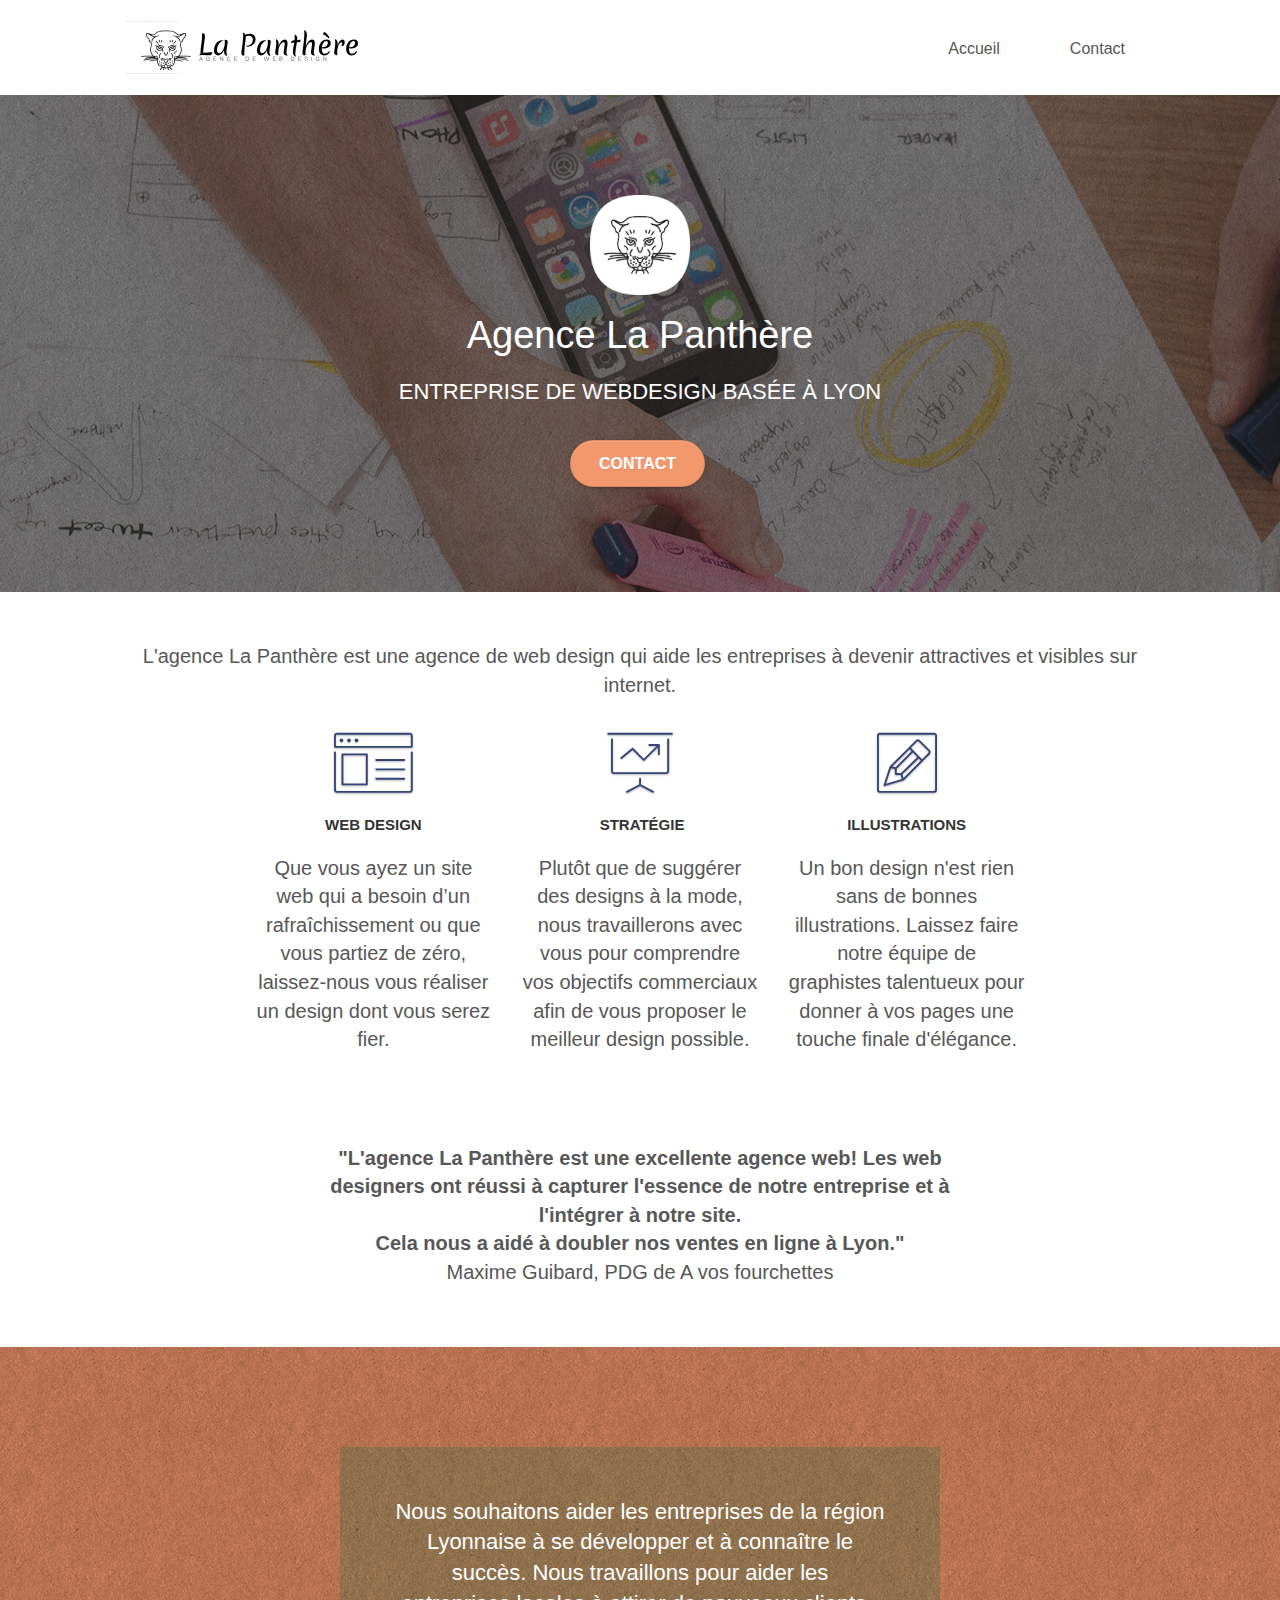
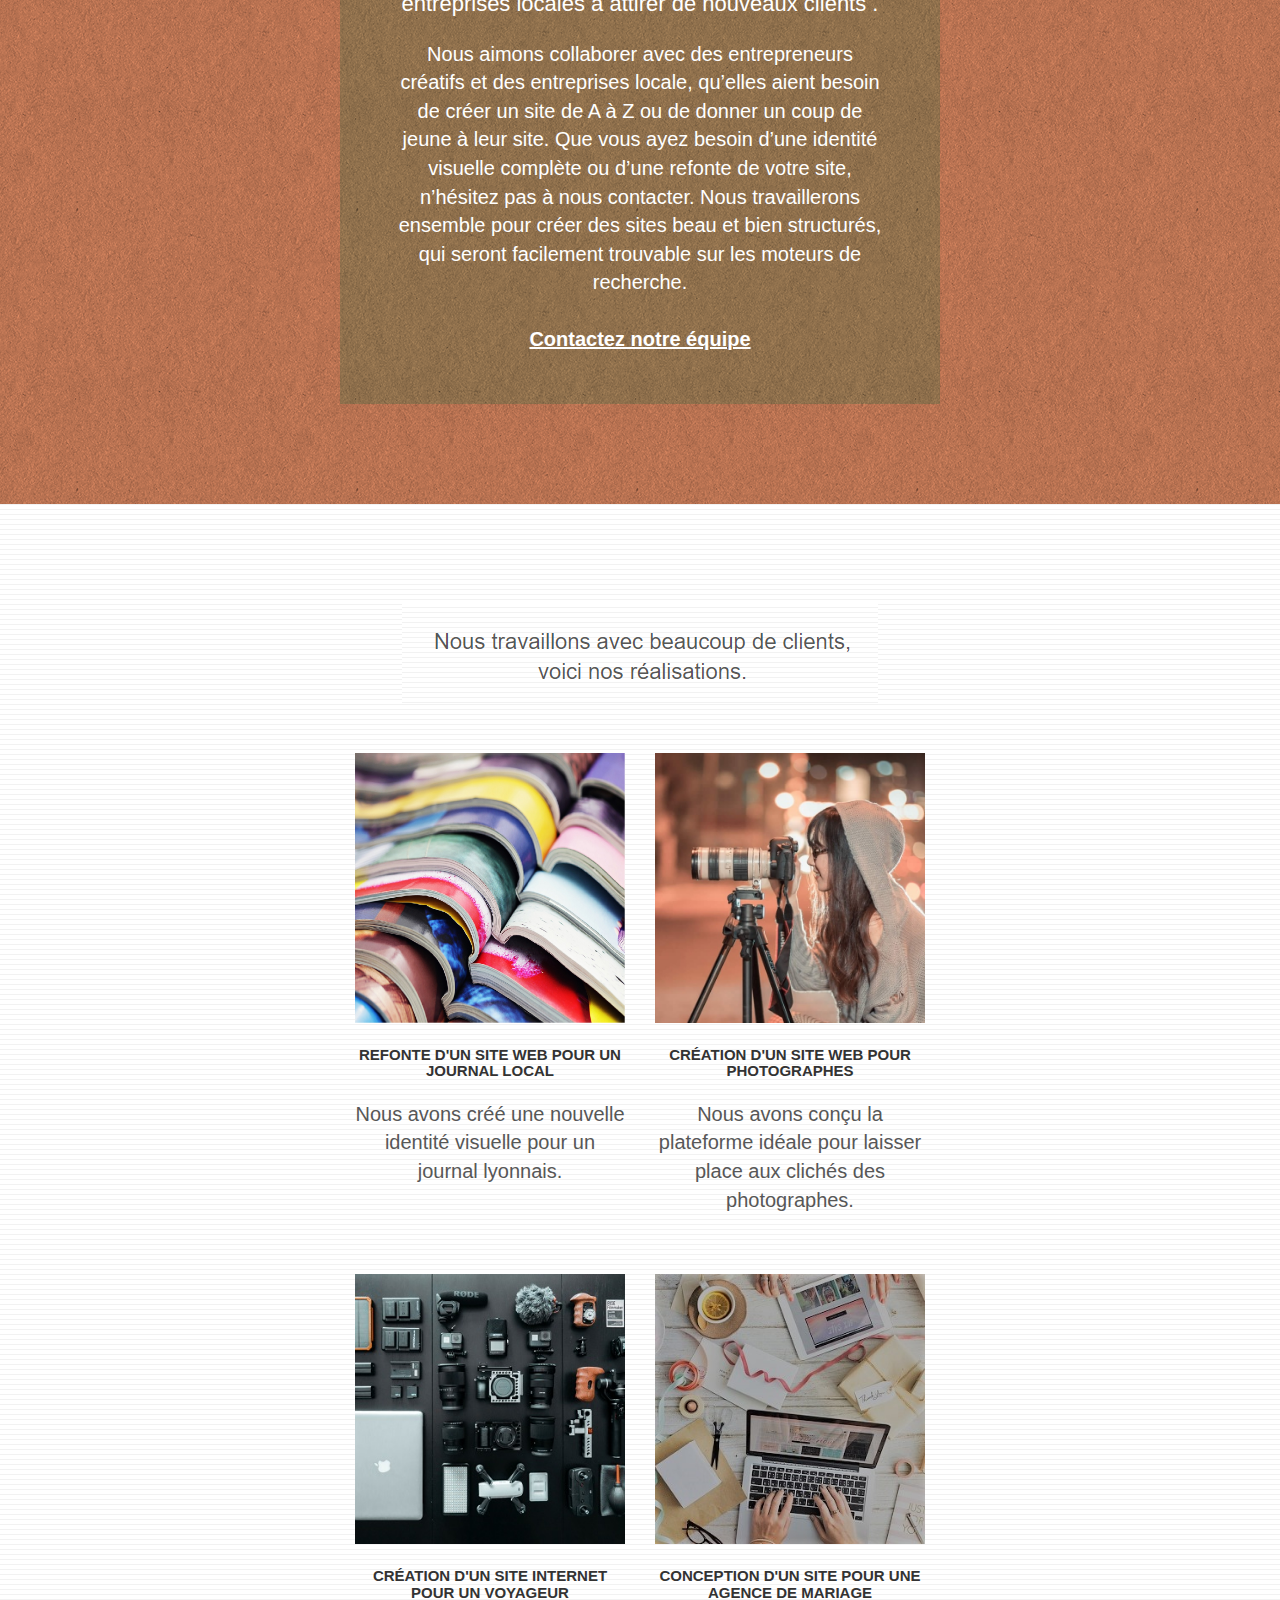
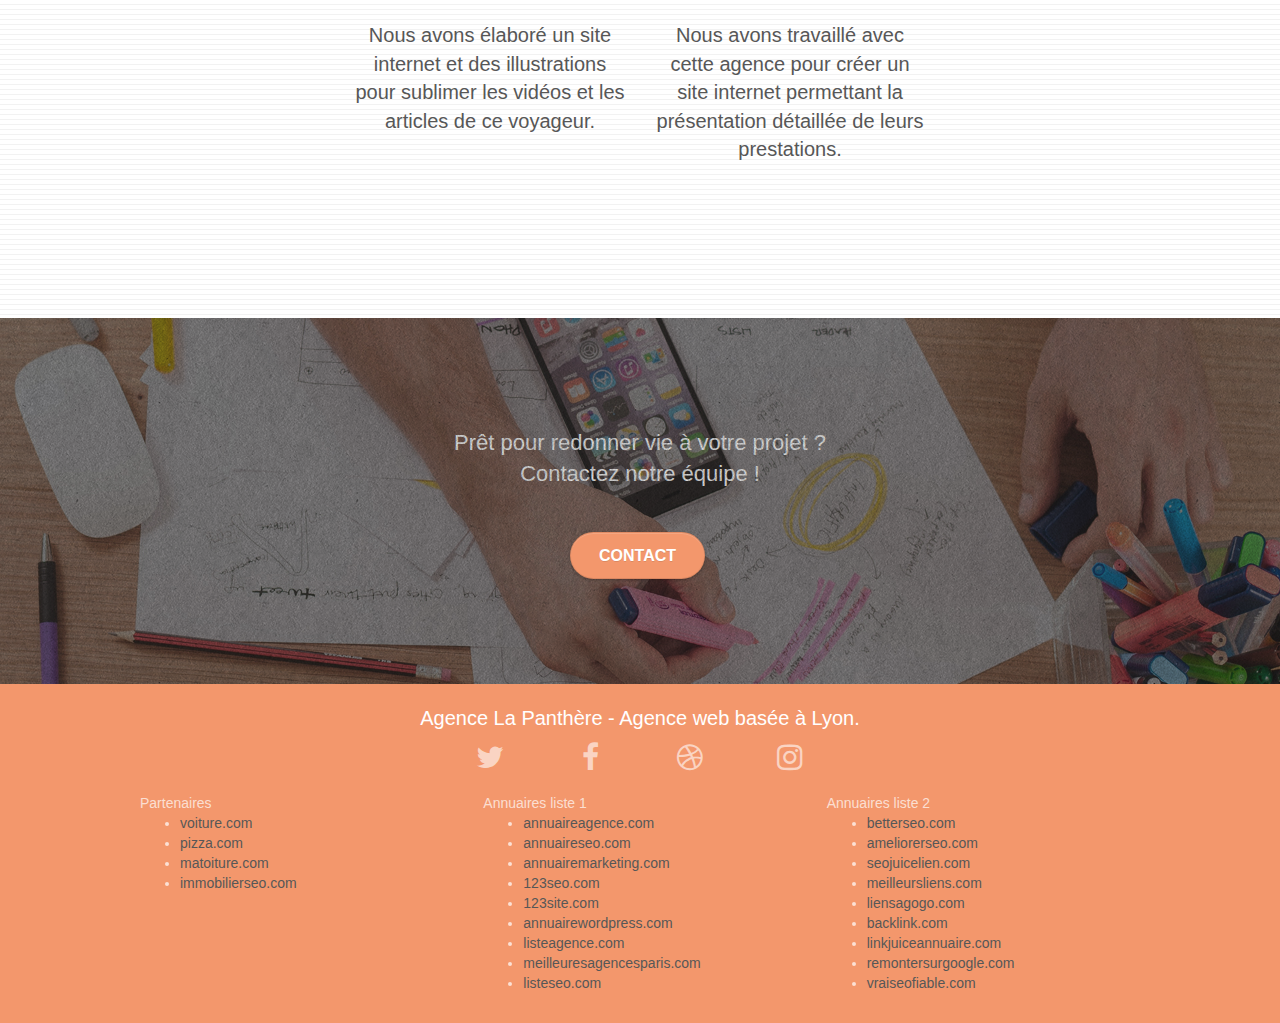
==== Desktop/DEVWEB/P4/LaPanthère/index.html @ 09b92e87 "Reglages contrastes et autres correctitons" ====
<!doctype html>
<html lang="fr">
<head>
    <meta charset="utf-8">
    <meta name="keywords" content="Entreprise webdesign Lyon">
    <meta name="description" content="Entreprise webdesign Lyon">
    <meta name="viewport" content="width=device-width, initial-scale=1.0, viewport-fit=cover">
    <link rel="shortcut icon" type="image/png" href="favicon.jpg">
    
	<link rel="stylesheet" type="text/css" href="./css/bootstrap.css">
	<link rel="stylesheet" type="text/css" href="style.css">
	<link rel="stylesheet" type="text/css" href="./css/font-awesome.css">
	<link rel="stylesheet" type="text/css" href="./css/et-line.css">
	
    
	<script src="./js/jquery-2.1.0.js"></script>
	<script src="./js/bootstrap.js"></script>
	<script src="./js/blocs.js"></script>
	<script src="./js/jquery.touchSwipe.js" defer></script>
	<script src="./js/gmaps.js"></script>

    <title> La Panthère </title>

    
<!-- Analytics -->
 
<!-- Analytics END -->
    
</head>
<body>
<!-- Principal conteneur -->
<div class="page-container">
    
<!-- bloc-0 -->
<div class="bloc bgc-white l-bloc " id="bloc-0">
	<div class="container bloc-sm">

		<nav class="navbar row">
			<div class="navbar-header">
				<div class="keywords" style="color:#cccccc;font-size:1px;">Agence web à paris, stratégie web, web design, illustrations, design de site web, site web, web, internet, site internet, site</div>
				<a class="navbar-brand" href="index.html"><img src="img/agence-la-panthere-monochrome.svg" alt="paris web design logo agence web meilleure agence" height="40" /></a>
				<div class="keywords" style="color:#cccccc;font-size:1px;">Agence web à paris, stratégie web, web design, illustrations, design de site web, site web, web, internet, site internet, site</div>
				<button id="nav-toggle" type="button" class="ui-navbar-toggle navbar-toggle" data-toggle="collapse" data-target=".navbar-1">
					<span class="sr-only">Toggle navigation</span><span class="icon-bar"></span><span class="icon-bar"></span><span class="icon-bar"></span>
				</button>
			</div>
			<div class="collapse navbar-collapse navbar-1 special-dropdown-nav">
				<ul class="site-navigation nav navbar-nav">
					<li>
						<a href="index.html">Accueil</a>
					</li>
					<li>
					</li>
					<li>
						<a href="contact.html"> Contact </a>
					</li>
				</ul>
			</div>
		</nav>
	</div>
</div>
<!-- bloc-0 END -->

<!-- bloc-1-presentation -->
<div class="bloc bgc-dark-slate-blue bg-banniere d-bloc bg-t-edge bloc-bg-texture texture-paper b-parallax" id="bloc-1-hero">
	<div class="container bloc-lg">
		<div class="row tight-width-whitespace">
			<div class="col-sm-12">
				<img src="img/logo.png" class="center-block image-resize-mode" width="100" alt="Agence La Panthère, agence web paris, création logo paris" />
				<h1 class="text-center hero-bloc-text tc-white ">
					Agence La Panthère 
				</h1>
				<h2> ENTREPRISE DE WEBDESIGN BASÉE À LYON </h2>
				<div class="text-center">
					<a href="page2.html" class="btn btn-lg btn-clean btn-rd cta-hero btn-atomic-tangerine" id="cta-hero">Contact</a>
				</div>
			</div>
		</div>
	</div>
</div>
<!-- bloc-1-presentation END -->

<!-- bloc-2-services -->
<div class="bloc bgc-white l-bloc" id="bloc-2-services">
	<div class="container bloc-md">
		<div class="row">
			<div class="col-sm-12 text-center">
				<p> L'agence La Panthère est une agence de web design qui aide les entreprises à devenir attractives et visibles sur internet. </p>
			</div>
		</div>
		<div class="row voffset-lg med-width-whitespace">
			<div class="col-sm-4">
				<div class="text-center">
					<span class="et-icon-browser sm-shadow icon-dark-slate-blue icons icon-lg"></span>
				</div>
				<h3 class="mg-md text-center">
					Web design
				</h3>
				<p class="text-center ">
					Que vous ayez un site web qui a besoin d&rsquo;un rafraîchissement ou que vous partiez de zéro, laissez-nous vous réaliser un design dont vous serez fier.
				</p>
			</div>
			<div class="col-sm-4">
				<div class="text-center">
					<span class="et-icon-presentation sm-shadow icon-dark-slate-blue icons icon-lg"></span>
				</div>
				<h3 class="mg-md text-center">
					&nbsp;Stratégie
				</h3>
				<p class="text-center ">
					Plutôt que de suggérer des designs à la mode, nous travaillerons avec vous pour comprendre vos objectifs commerciaux afin de vous proposer le meilleur design possible.<br>
				</p>
			</div>
			<div class="col-sm-4">
				<div class="text-center">
					<span class="et-icon-edit sm-shadow icon-dark-slate-blue icons icon-lg"></span>
				</div>
				<h3 class="mg-md text-center">
					Illustrations
				</h3>
				<p class="text-center ">
					Un bon design n'est rien sans de bonnes illustrations. Laissez faire notre équipe de graphistes talentueux pour donner à vos pages une touche finale d'élégance.
				</p>
			</div>
		</div>
		<div class="row voffset-lg voffset">
			<div class="col-xs-12 col-md-8 col-md-offset-2 text-center">
				<p> <strong> "L'agence La Panthère est une excellente agence web! Les web designers ont réussi à capturer l'essence de notre entreprise et à l'intégrer à notre site. <br> Cela nous a aidé à doubler nos ventes en ligne à Lyon." </strong> <br> Maxime Guibard, PDG de A vos fourchettes </p>

			</div>
		</div>
	</div>
</div>
<!-- bloc-2-services END -->

<!-- bloc-3-what-i-do -->
<div class="bloc tc-white bgc-atomic-tangerine bg-presentation d-bloc bloc-bg-texture texture-paper b-parallax" id="bloc-3-what-i-do">
	<div class="container bloc-lg">
		<div class="row tight-width-whitespace black-background">
			<div class="col-sm-12">
				<h2 class="mg-md text-center tc-white">
					Nous souhaitons aider les entreprises de la région Lyonnaise à se développer et à connaître le succès. Nous travaillons pour aider les entreprises locales à attirer de nouveaux clients .<br>
				</h2>
				<p class="text-center white">
					Nous aimons collaborer avec des entrepreneurs créatifs et des entreprises locale, qu’elles aient besoin de créer un site de A à Z ou de donner un coup de jeune à leur site. Que vous ayez besoin d’une identité visuelle complète ou d’une refonte de votre site, n’hésitez pas à nous contacter. Nous travaillerons ensemble pour créer des sites beau et bien structurés, qui seront facilement trouvable sur les moteurs de recherche. <br><br><a class="ltc-white bold-link" href="page2.html">Contactez notre équipe</a><br>
				</p>
			</div>
		</div>
	</div>
</div>
<!-- bloc-3-what-i-do END -->

<!-- bloc-4-portfolio -->
<div class="bloc bgc-white bg-lines-h2-bg bg-repeat l-bloc" id="bloc-4-portfolio">
	<div class="container bloc-lg">
		<div class="row">
			<div class="col-sm-12 text-center">
				<img alt="agence web, agence web paris, web design paris, stratégie web" src="img/title2.png" />
			</div>
		</div>
		<div class="row tight-width-whitespace portfolio-row">
			<div class="col-sm-6">
				<a href="#" data-lightbox="img/1.jpg" data-gallery-id="gallery-1" data-caption="Refonte d'un site web pour un journal local" data-frame="snapshot-lb"><img src="img/1.jpg" alt="paris web design logo agence web meilleure agence et refonte site web journal" class="img-responsive portfolio-thumb" /></a>
				<h3 class="mg-md text-center">
					Refonte d'un site web pour un journal local
				</h3>
				<p class="text-center">
					Nous avons créé une nouvelle identité visuelle pour un journal lyonnais.
				</p>
			</div>
			<div class="col-sm-6">
				<a href="#" data-lightbox="img/2.jpg" data-gallery-id="gallery-1" data-caption="Création d'un site web pour photographes" data-frame="snapshot-lb"><img src="img/2.jpg" class="img-responsive portfolio-thumb" alt="paris web design logo agence web meilleure agence, Création d'un site web pour photographes" /></a>
				<h3 class="mg-md text-center">
					Création d'un site web pour photographes
				</h3>
				<p class="text-center">
					Nous avons conçu la plateforme idéale pour laisser place aux clichés des photographes.
				</p>
			</div>
		</div>
		<div class="row tight-width-whitespace portfolio-row">
			<div class="col-sm-6">
				<a href="#" data-lightbox="img/3.bmp" data-gallery-id="gallery-1" data-caption="Création d'un site internet pour un voyageur" data-frame="snapshot-lb"><img src="img/3.bmp" class="img-responsive portfolio-thumb" alt="paris web design logo agence web meilleure agence, Création d'un site web pour voyageur"/></a>
				<h3 class="mg-md text-center">
					Création d'un site internet pour un voyageur
				</h3>
				<p class="text-center">
					Nous avons élaboré un site internet et des illustrations pour sublimer les vidéos et les articles de ce voyageur.
				</p>
			</div>
			<div class="col-sm-6">
				<a href="#" data-lightbox="img/4.bmp" data-gallery-id="gallery-1" data-caption="Conception d'un site pour une agence de mariage" data-frame="snapshot-lb"><img src="img/4.bmp" class="img-responsive portfolio-thumb" alt="paris web design logo agence web meilleure agence, Création d'un site web pour agence de mariage" /></a>
				<h3 class="mg-md text-center">
					Conception d'un site pour une agence de mariage
				</h3>
				<p class="text-center">
					Nous avons travaillé avec cette agence pour créer un site internet permettant la présentation détaillée de leurs prestations.
				</p>
			</div>
		</div>
	</div>
</div>
<!-- bloc-4-portfolio END -->

<!-- bloc-5-cta -->
<div class="bloc bgc-dark-slate-blue bg-banniere d-bloc bloc-bg-texture texture-paper" id="bloc-5-cta">
	<div class="container bloc-lg">
		<div class="row">
			<h2 class="mg-md text-center tc-white">
				Prêt pour redonner vie à votre projet ?<br>Contactez notre équipe !
			</h2>
			<div class="col-sm-12 text-center">
				<a href="page2.html" class="btn btn-atomic-tangerine btn-clean btn-rd btn-lg cta-hero">Contact</a>
			</div>
		</div>
	</div>
</div>
<!-- bloc-5-cta END -->

<!-- Footer - bloc-8 -->
<div class="bloc bgc-atomic-tangerine d-bloc" id="bloc-8">
	<div class="container bloc-sm">
		<div class="row">
			<div class="col-sm-12">
				<p class="text-center white">
					Agence La Panthère - Agence web basée à Lyon.<br>
				</p>
				<div class="row row-no-gutters social">
					<div class="col-sm-3">
						<div class="text-center">
							<a class="social" href="index.html"><span class="fa fa-twitter icon-md"></span></a>
						</div>
					</div>
					<div class="col-sm-3">
						<div class="text-center">
							<a class="social" href="index.html"><span class="fa fa-facebook icon-md"></span></a>
						</div>
					</div>
					<div class="col-sm-3">
						<div class="text-center">
							<a class="social" href="index.html"><span class="fa fa-dribbble icon-md"></span></a>
						</div>
					</div>
					<div class="col-sm-3">
						<div class="text-center">
							<a class="social" href="index.html"><span class="fa fa-instagram icon-md"></span></a>
						</div>
					</div>
					<div class="keywords" style="color:#F3976C;"> Entreprise webdesign Lyon </div>
				</div>
				<div class="row">
					<div class="col-sm-4">
						Partenaires
							<ul>
								<li><a href="voiture.com">voiture.com</a></li>
								<li><a href="pizza.com">pizza.com</a></li>
								<li><a href="matoiture.com">matoiture.com</a></li>
								<li><a href="immobilierseo.com">immobilierseo.com</a></li>
							</ul>		
					</div>
					<div class="col-sm-4">
						Annuaires liste 1
						<ul>
							<li><a href="annuaireagence.com">annuaireagence.com</a></li>
							<li><a href="annuaireseo.com">annuaireseo.com</a></li>
							<li><a href="annuairemarketing.com">annuairemarketing.com</a></li>
							<li><a href="123seoture.com">123seo.com</a></li>
							<li><a href="123site.com">123site.com</a></li>
							<li><a href="annuairewordpress.com">annuairewordpress.com</a></li>
							<li><a href="listeagence.com">listeagence.com</a></li>
							<li><a href="meilleuresagencesparis.com">meilleuresagencesparis.com</a></li>
							<li><a href="listeseo.com">listeseo.com</a></li>
						</ul>
					</div>
					<div class="col-sm-4">
						Annuaires liste 2
						<ul>
							<li><a href="betterseo.com">betterseo.com</a></li>
							<li><a href="ameliorerseo.com">ameliorerseo.com</a></li>
							<li><a href="seojuicelien.com">seojuicelien.com</a></li>
							<li><a href="meilleursliens.com">meilleursliens.com</a></li>
							<li><a href="liensagogo.com">liensagogo.com</a></li>
							<li><a href="backlink.com">backlink.com</a></li>
							<li><a href="linkjuiceannuaire.com">linkjuiceannuaire.com</a></li>
							<li><a href="remontersurgoogle.com">remontersurgoogle.com</a></li>
							<li><a href="vraiseofiable.com">vraiseofiable.com</a></li>
						</ul>
					</div>
				</div>
			</div>
		</div>
	</div>
</div>
<!-- Footer - bloc-8 END -->

</div>
<!-- Principal conteneur END -->
    

</body>
</html>
---- Desktop/DEVWEB/P4/LaPanthère/style.css ----
body {
    margin: 0;
    padding: 0;
    background: #FFF;
    overflow-x: hidden;
    -webkit-font-smoothing: antialiased;
    -moz-osx-font-smoothing: grayscale;
}

a,
button {
    transition: all .3s ease-in-out;
    outline: none!important;
}

a:hover {
    text-decoration: none;
    cursor: pointer;
}

#page-loading-blocs-notifaction {
    position: fixed;
    top: 0;
    bottom: 0;
    width: 100%;
    z-index: 100000;
    background: #FFFFFF url("img/pageload-spinner.gif") no-repeat center center;
}

.bloc {
    width: 100%;
    clear: both;
    background: 50% 50% no-repeat;
    padding: 0 50px;
    -webkit-background-size: cover;
    -moz-background-size: cover;
    -o-background-size: cover;
    background-size: cover;
    position: relative;
}

.bloc .container {
    padding-left: 0;
    padding-right: 0;
}

.bloc-lg {
    padding: 100px 50px;
}

.bloc-md {
    padding: 50px;
}

.bloc-sm {
    padding: 20px 50px;
}

.bg-center,
.bg-l-edge,
.bg-r-edge,
.bg-t-edge,
.bg-b-edge,
.bg-tl-edge,
.bg-bl-edge,
.bg-tr-edge,
.bg-br-edge,
.bg-repeat {
    -webkit-background-size: auto!important;
    -moz-background-size: auto!important;
    -o-background-size: auto!important;
    background-size: auto!important;
}

.bg-repeat {
    background: repeat;
}

.bg-t-edge {
    background: top no-repeat;
}

.bloc-bg-texture::before {
    content: "";
    background-size: 2px 2px;
    position: absolute;
    top: 0;
    bottom: 0;
    left: 0;
    right: 0;
}

.texture-paper::before {
    background: url("img/texture-paper.png");
    background-size: 280px 280px;
}

.b-parallax {
    background-attachment: fixed;
}

.d-bloc {
    color: rgba(255, 255, 255, .7);
}

.d-bloc button:hover {
    color: rgba(255, 255, 255, .9);
}

.d-bloc .icon-round,
.d-bloc .icon-square,
.d-bloc .icon-rounded,
.d-bloc .icon-semi-rounded-a,
.d-bloc .icon-semi-rounded-b {
    border-color: rgba(255, 255, 255, .9);
}

.d-bloc .divider-h span {
    border-color: rgba(255, 255, 255, .2);
}

.d-bloc .a-btn,
.d-bloc .navbar a,
.d-bloc .navbar-brand,
.d-bloc a .icon-sm,
.d-bloc a .icon-md,
.d-bloc a .icon-lg,
.d-bloc a .icon-xl,
.d-bloc h1 a,
.d-bloc h2 a,
.d-bloc h3 a,
.d-bloc h4 a,
.d-bloc h5 a,
.d-bloc h6 a,
.d-bloc p a {
    color: rgba(255, 255, 255, .6);
}

.d-bloc .a-btn:hover,
.d-bloc .navbar a:hover,
.d-bloc .navbar-brand:hover,
.d-bloc a:hover .icon-sm,
.d-bloc a:hover .icon-md,
.d-bloc a:hover .icon-lg,
.d-bloc a:hover .icon-xl,
.d-bloc h1 a:hover,
.d-bloc h2 a:hover,
.d-bloc h3 a:hover,
.d-bloc h4 a:hover,
.d-bloc h5 a:hover,
.d-bloc h6 a:hover,
.d-bloc p a:hover {
    color: rgba(255, 255, 255, 1);
}

.d-bloc .navbar-toggle .icon-bar {
    background: rgba(255, 255, 255, 1);
}

.d-bloc .btn-wire,
.d-bloc .btn-wire:hover {
    color: rgba(255, 255, 255, 1);
    border-color: rgba(255, 255, 255, 1);
}

.d-bloc .panel {
    color: rgba(0, 0, 0, .5);
}

.d-bloc .panel button:hover {
    color: rgba(0, 0, 0, .7);
}

.d-bloc .panel icon {
    border-color: rgba(0, 0, 0, .7);
}

.d-bloc .panel .divider-h span {
    border-color: rgba(0, 0, 0, .1);
}

.d-bloc .panel .a-btn {
    color: rgba(0, 0, 0, .6);
}

.d-bloc .panel .a-btn:hover {
    color: rgba(0, 0, 0, 1);
}

.d-bloc .panel .btn-wire,
.d-bloc .panel .btn-wire:hover {
    color: rgba(0, 0, 0, .7);
    border-color: rgba(0, 0, 0, .3);
}

.d-bloc .panel,
.l-bloc {
    color: rgba(0, 0, 0, .5);
}

.d-bloc .panel button:hover,
.l-bloc button:hover {
    color: rgba(0, 0, 0, .7);
}

.l-bloc .icon-round,
.l-bloc .icon-square,
.l-bloc .icon-rounded,
.l-bloc .icon-semi-rounded-a,
.l-bloc .icon-semi-rounded-b {
    border-color: rgba(0, 0, 0, .7);
}

.d-bloc .panel .divider-h span,
.l-bloc .divider-h span {
    border-color: rgba(0, 0, 0, .1);
}

.d-bloc .panel .a-btn,
.l-bloc .a-btn,
.l-bloc .navbar a,
.l-bloc .navbar-brand,
.l-bloc a .icon-sm,
.l-bloc a .icon-md,
.l-bloc a .icon-lg,
.l-bloc a .icon-xl,
.l-bloc h1 a,
.l-bloc h2 a,
.l-bloc h3 a,
.l-bloc h4 a,
.l-bloc h5 a,
.l-bloc h6 a,
.l-bloc p a {
    color: rgba(0, 0, 0, .6);
}

.d-bloc .panel .a-btn:hover,
.l-bloc .a-btn:hover,
.l-bloc .navbar a:hover,
.l-bloc .navbar-brand:hover,
.l-bloc a:hover .icon-sm,
.l-bloc a:hover .icon-md,
.l-bloc a:hover .icon-lg,
.l-bloc a:hover .icon-xl,
.l-bloc h1 a:hover,
.l-bloc h2 a:hover,
.l-bloc h3 a:hover,
.l-bloc h4 a:hover,
.l-bloc h5 a:hover,
.l-bloc h6 a:hover,
.l-bloc p a:hover {
    color: rgba(0, 0, 0, 1);
}

.l-bloc .navbar-toggle .icon-bar {
    color: rgba(0, 0, 0, .6);
}

.d-bloc .panel .btn-wire,
.d-bloc .panel .btn-wire:hover,
.l-bloc .btn-wire,
.l-bloc .btn-wire:hover {
    color: rgba(0, 0, 0, .7);
    border-color: rgba(0, 0, 0, .3);
}

.voffset {
    margin-top: 30px;
}

.voffset-lg {
    margin-top: 80px;
}

.row-no-gutters {
    margin-right: 0;
    margin-left: 0;
}

.row.row-no-gutters > [class^="col-"],
.row.row-no-gutters > [class*=" col-"] {
    padding-right: 0;
    padding-left: 0;
}

#bloc-1-hero h1 {
    color: #FFFFFF!important;
}

#bloc-1-hero h2 {
    text-align: center;
    color: #FFFFFF!important;
}

.navbar {
    margin-bottom: 0;
    z-index: 1;
}

.navbar-brand {
    height: auto;
    padding: 3px 15px;
    font-size: 25px;
    font-weight: normal;
    font-weight: 600;
    line-height: 44px;
}

.navbar-brand img {
    max-height: 200px;
    margin: 0 5px 0 0;
    display: inline;
}

.navbar-brand img[src$=svg] {
    min-width: 100px;
}

.nav-center .navbar-brand img {
    margin: 0;
}

.navbar .nav {
    padding-top: 2px;
    margin-right: -16px;
    float: right;
    z-index: 1;
}

.nav > li {
    list-style-type: none;
    float: left;
    margin: 10px;
    font-size: 16px;
}

.navbar-nav .open .dropdown-menu > li > a {
    text-align: inherit;
}

.nav > li a:hover,
.nav > li a:focus {
    background: transparent;
}

.navbar-toggle {
    margin: 10px 10px 0 0;
    border: 0px;
}

.navbar-toggle:hover {
    background: transparent!important;
}

.navbar-toggle .icon-bar {
    background-color: rgba(0, 0, 0, .5);
    width: 26px;
}

.nav-invert .navbar .nav {
    float: left;
}

.nav-invert .navbar-header,
.nav-invert .navbar-brand {
    float: right;
    position: relative;
    z-index: 2;
}

@media (min-width: 768px) {
    .site-navigation {
        position: absolute;
        top: 50%;
        right: 20px;
        transform: translate(0, -50%);
        -webkit-transform: translateY(-50%);
    }
    .nav > li .dropdown-menu a,
    .nav > li .dropdown-menu a:hover {
        color: #484848;
    }
    .nav-invert .site-navigation {
        left: 0;
        right: 0;
    }
    .nav-center {
        text-align: center;
    }
    .nav-center .navbar-header {
        width: 100%;
    }
    .nav-center .navbar-header,
    .nav-center .navbar-brand,
    .nav-center .nav > li {
        float: none;
        display: inline-block;
    }
    .nav-center .site-navigation {
        position: relative;
        width: 100%;
        right: 0;
        margin-right: 0px;
        margin-top: 20px;
    }
    .nav-center.mini-nav .navbar-toggle {
        float: none;
        margin: 10px auto 0;
    }
}

.nav > li > .dropdown a {
    background: none!important;
    display: block;
    padding: 14px 15px;
}

nav .caret {
    margin: 0 5px;
}

.dropdown-menu .dropdown-menu {
    top: -8px;
    left: 100%;
}

.dropdown-menu .dropmenu-flow-right {
    top: 100%;
    left: 0;
    margin-left: -1px;
    border-top-left-radius: 0;
    border-top-right-radius: 0;
}

.dropdown-menu .dropdown span {
    border: 4px solid black;
    border-top-color: transparent;
    border-right-color: transparent;
    border-bottom-color: transparent;
    margin: 6px -5px 0 0!important;
    float: right;
}

.mg-md {
    margin-top: 10px;
    margin-bottom: 20px;
}

.mg-lg {
    margin-top: 10px;
    margin-bottom: 40px;
}

.btn {
    margin: 0 5px 5px 0;
}

.btn.pull-right {
    margin: 0 0 5px 5px;
}

.btn-d,
.btn-d:hover,
.btn-d:focus {
    color: #FFF;
    background: rgba(0, 0, 0, .3);
}

button {
    outline: none!important;
}

.btn-rd {
    border-radius: 40px;
}

.btn-clean {
    border: 1px solid rgba(0, 0, 0, .08);
    border-bottom-color: rgba(0, 0, 0, .1);
    text-shadow: 0 1px 0 rgba(0, 0, 1, .1);
    box-shadow: 0 1px 3px rgba(0, 0, 1, .25), inset 0 1px 0 0 rgba(255, 255, 255, .15);
}

.icon-md {
    font-size: 30px!important;
}

.icon-lg {
    font-size: 60px!important;
}

.sm-shadow {
    text-shadow: 0 1px 2px rgba(0, 0, 0, .3);
}

.panel-sq,
.panel-sq .panel-heading,
.panel-sq .panel-footer {
    border-radius: 0;
}

.panel-rd {
    border-radius: 30px;
}

.panel-rd .panel-heading {
    border-radius: 29px 29px 0 0;
}

.panel-rd .panel-footer {
    border-radius: 0 0 29px 29px;
}

.form-control {
    border-color: rgba(0, 0, 0, .1);
    box-shadow: none;
}

.scrollToTop {
    width: 40px;
    height: 40px;
    position: fixed;
    bottom: 20px;
    right: 20px;
    opacity: 0;
    z-index: 500;
    transition: all .3s ease-in-out;
}

.scrollToTop span {
    margin-top: 6px;
}

.showScrollTop {
    font-size: 14px;
    opacity: 1;
}

a[data-lightbox] {
    position: relative;
    display: block;
    text-align: center;
}

a[data-lightbox]:hover::before {
    content: "+";
    font-family: "HelveticaNeue-Light", "Helvetica Neue Light", "Helvetica Neue", Helvetica, Arial;
    font-size: 32px;
    width: 50px;
    height: 50px;
    margin-left: -25px;
    border-radius: 50%;
    background: rgba(0, 0, 0, .6);
    color: #FFF;
    font-weight: 100;
    z-index: 1;
    position: absolute;
    top: 50%;
    transform: translateY(-50%);
    -webkit-transform: translateY(-50%);
}

a[data-lightbox]:hover img {
    opacity: 0.6;
    -webkit-animation-fill-mode: none;
    animation-fill-mode: none;
}

#lightbox-modal {
    display: flex;
    align-items: center;
}

#lightbox-modal .modal-dialog {
    width: 90%;
    max-width: 900px;
    margin: 0 auto 0;
}

#lightbox-modal .modal-dialog img {
    max-height: 90vh;
    margin: 0 auto;
}

.lightbox-caption {
    padding: 20px;
    color: #FFF;
    background: rgba(0, 0, 0, .5);
    position: absolute;
    left: 15px;
    right: 15px;
    bottom: 5px;
}

.close-lightbox {
    color: #FFF;
    font-size: 30px;
    position: absolute;
    top: 20px;
    right: 20px;
    z-index: 20;
    background: rgba(0, 0, 0, .5);
    border: none;
    line-height: 30px;
    padding: 0 9px 5px;
    opacity: 0.3;
}

.close-lightbox:hover,
.next-lightbox:hover,
.prev-lightbox:hover {
    opacity: 1.0;
    color: #FFF;
}

.next-lightbox,
.prev-lightbox {
    font-size: 20px;
    color: rgba(255, 255, 255, .9);
    background: rgba(0, 0, 0, .5);
    transition: all .2s ease-in-out;
    position: absolute;
    top: 45%;
    z-index: 1;
    opacity: 0.4;
}

.next-lightbox {
    padding: 6px 8px 1px 13px;
    right: 25px;
}

.prev-lightbox {
    padding: 6px 13px 1px 10px;
    left: 25px;
}

.snapshot-lb .modal-body {
    padding-bottom: 45px;
}

.snapshot-lb .lightbox-caption {
    padding: 0;
    color: rgba(0, 0, 0, .5);
    background: none;
}

h1,
h2,
h3,
h4,
h5,
h6,
p,
label,
.btn,
a {
    font-family: "helvetica";
    font-weight: 400;
    color: #575757!important;
}

.container {
    max-width: 1000px;
}

.hero-bloc-text {
    font-size: 38px;
}

.hero-bloc-text-sub {
    font-size: 36px;
}

.statement-bloc-text {
    line-height: 26px;
    font-style: italic;
    font-size: 20px;
    text-align: center;
    font-weight: lighter;
    max-width: 520px;
    margin: auto auto auto auto;
}

p {
    font-size: 20px;
}

.tight-width-whitespace {
    max-width: 600px;
    margin: auto auto auto auto;
}

.h1 {
    font-size: 20px;
    font-family: "Open Sans";
}

.cta-hero {
    margin-top: 22px;
    color: #FFFFFF!important;
    text-transform: uppercase;
    padding: 12px 28px 12px 28px;
    font-size: 16px;
    font-weight: 700;
}

.social {
    max-width: 400px;
    margin: auto auto auto auto;
}

h2 {
    font-size: 22px;
    line-height: 1.4em;
}

h3 {
    font-size: 15px;
    text-transform: uppercase;
    font-weight: 700;
    color: #333333!important;
}

.med-width-whitespace {
    max-width: 800px;
    margin: auto auto auto auto;
    box-shadow: 0px 0px 0px #000000;
}

h1 {
    color: #333333!important;
}

h4 {
    color: #333333!important;
}

.icons {
    margin-bottom: 14px;
    margin-top: 24px;
}

.white {
    color: #FFFFFF!important;
}

.portfolio-thumb {
    margin-bottom: 24px;
}

.portfolio-row {
    margin-bottom: 44px;
    margin-top: 50px;
}

.avatar {
    box-shadow: 0px 4px 9px rgba(0, 0, 0, 0.3);
}

.black-background {
    background-color: rgba(165, 147, 99, 0.7);
    padding: 40px 40px 40px 40px;
}

.bold-link {
    font-weight: 900;
    text-decoration: underline!important;
}

.bgc-white {
    background-color: #FFFFFF;
}

.bgc-dark-slate-blue {
    background-color: #364577;
}

.bgc-atomic-tangerine {
    background-color: #F3976C;
}

.tc-white {
    color: white!important;
    align-items: center;
}

.btn-atomic-tangerine {
    background: #F3976C;
    color: #FFFFFF!important;
}

.btn-atomic-tangerine:hover {
    background: #c27956!important;
    color: #FFFFFF!important;
}

.ltc-white {
    color: #FFFFFF!important;
}

.ltc-white:hover {
    color: #cccccc!important;
}

.ltc-atomic-tangerine {
    color: #F3976C!important;
}

.ltc-atomic-tangerine:hover {
    color: #c27956!important;
}

.icon-dark-slate-blue {
    color: #364577!important;
    border-color: #364577!important;
}

.bg-dots-bg {
    background-image: url("img/dots-bg.png");
}

.bg-lines-h2-bg {
    background-image: url("img/lines-h2-bg.png");
}

.bg-banniere {
    background-image: url("img/agence-la-panthere.jpg");
}

.bg-presentation {
    background-image: url("img/image-de-presentation.bmp");
}

@media (max-width: 1024px) {
    .bloc {
        padding-left: 20px;
        padding-right: 20px;
    }
    .bloc.full-width-bloc,
    .bloc-tile-2.full-width-bloc .container,
    .bloc-tile-3.full-width-bloc .container,
    .bloc-tile-4.full-width-bloc .container {
        padding-left: 0;
        padding-right: 0;
    }
}

@media (max-width: 992px) and (min-width: 768px) {
    .navbar .nav {
        max-width: 80%
    }
    .nav-center.navbar .nav {
        max-width: 100%
    }
}

@media only screen and (min-device-width: 768px) and (max-device-width: 1024px) and (orientation: landscape) {
    .b-parallax {
        background-attachment: scroll;
    }
}

@media only screen and (min-device-width: 1024px) and (max-device-width: 1366px) and (-webkit-min-device-pixel-ratio: 1.5) {
    .b-parallax {
        background-attachment: scroll;
    }
}

@media (max-width: 991px) {
    .container {
        width: 100%;
    }
    .b-parallax {
        background-attachment: scroll;
    }
    .page-container,
    #hero-bloc {
        overflow-x: hidden;
        position: relative;
    }
    .bloc {
        padding-left: constant(safe-area-inset-left);
        padding-right: constant(safe-area-inset-right);
    }
    .bloc-group,
    .bloc-group .bloc {
        display: block;
        width: 100%;
    }
    .bloc-fill-screen .fill-bloc-top-edge,
    .bloc-fill-screen .fill-bloc-bottom-edge {
        padding: 0 20px;
        padding-left: constant(safe-area-inset-left);
        padding-right: constant(safe-area-inset-right);
    }
}

@media (max-width: 767px) {
    .page-container {
        overflow-x: hidden;
        position: relative;
    }
    h1,
    h2,
    h3,
    h4,
    h5,
    h6,
    p,
    #disqus_thread {
        padding-left: 10px!important;
        padding-right: 10px!important;
    }
    .b-parallax {
        background-attachment: scroll;
    }
    .navbar .nav {
        padding-top: 0;
        border-top: 1px solid rgba(0, 0, 0, .2);
        float: none!important;
    }
    .navbar.row {
        margin-left: 0;
        margin-right: 0;
    }
    .site-navigation {
        position: inherit;
        transform: none;
        -webkit-transform: none;
        -ms-transform: none;
    }
    .nav > li {
        margin-top: 0;
        border-bottom: 1px solid rgba(0, 0, 0, .1);
        background: rgba(0, 0, 0, .05);
        text-align: left;
        padding-left: 15px;
        width: 100%;
    }
    .nav > li:hover {
        background: rgba(0, 0, 0, .08);
    }
    .dropdown .dropdown a .caret {
        float: none;
        margin: 5px 0 0 10px!important;
        border: 4px solid black;
        border-bottom-color: transparent;
        border-right-color: transparent;
        border-left-color: transparent;
    }
    #hero-bloc .navbar .nav {
        background: rgba(0, 0, 0, .8);
    }
    #hero-bloc .navbar .nav a {
        color: rgba(255, 255, 255, .6);
    }
    .hero {
        padding: 50px 0;
    }
    .hero-nav {
        left: -1px;
        right: -1px;
    }
    .navbar-collapse {
        padding: 0;
        overflow-x: hidden;
        -webkit-box-shadow: none;
        box-shadow: none;
    }
    .navbar-brand img {
        max-height: 40px;
        width: auto;
    }
    .nav-invert .navbar-header {
        float: none;
        width: 100%;
    }
    .nav-invert .navbar-toggle {
        float: left;
        margin-left: 10px;
    }
    .bloc {
        padding-left: 0;
        padding-right: 0;
    }
    .bloc-xxl,
    .bloc-xl,
    .bloc-lg {
        padding: 40px 0;
    }
    .bloc-sm,
    .bloc-md {
        padding-left: 0;
        padding-right: 0;
    }
    .bloc-tile-2 .container,
    .bloc-tile-3 .container,
    .bloc-tile-4 .container,
    .bloc-fill-screen .fill-bloc-top-edge,
    .bloc-fill-screen .fill-bloc-bottom-edge {
        padding-left: 0;
        padding-right: 0;
    }
    .a-block {
        padding: 0 10px;
    }
    .btn-dwn {
        display: none;
    }
    .voffset {
        margin-top: 5px;
    }
    .voffset-md {
        margin-top: 20px;
    }
    .voffset-lg {
        margin-top: 30px;
    }
    form {
        padding: 5px;
    }
    .close-lightbox {
        display: inline-block;
    }
    .blocsapp-device-iphone5 {
        background-size: 216px 425px;
        padding-top: 60px;
        width: 216px;
        height: 425px;
    }
    .blocsapp-device-iphone5 img {
        width: 180px;
        height: 320px;
    }
}

@media (max-width: 400px) {
    .bloc {
        padding-left: 0;
        padding-right: 0;
    }
}

@media (max-width: 767px) {
    .bloc-mob-center-text {
        text-align: center;
    }
}
---- Desktop/DEVWEB/P4/LaPanthère/css/et-line.css ----
@font-face {
    font-family: et-line;
    src: url(../fonts/et-line.eot);
    src: url(../fonts/et-line.eot?#iefix) format('embedded-opentype'), url(../fonts/et-line.woff) format('woff'), url(../fonts/et-line.ttf) format('truetype'), url(../fonts/et-line.svg#et-line) format('svg');
    font-weight: 400;
    font-style: normal
}

.et-icon-adjustments,
.et-icon-alarmclock,
.et-icon-anchor,
.et-icon-aperture,
.et-icon-attachment,
.et-icon-bargraph,
.et-icon-basket,
.et-icon-beaker,
.et-icon-bike,
.et-icon-book-open,
.et-icon-briefcase,
.et-icon-browser,
.et-icon-calendar,
.et-icon-camera,
.et-icon-caution,
.et-icon-chat,
.et-icon-circle-compass,
.et-icon-clipboard,
.et-icon-clock,
.et-icon-cloud,
.et-icon-compass,
.et-icon-desktop,
.et-icon-dial,
.et-icon-document,
.et-icon-documents,
.et-icon-download,
.et-icon-dribbble,
.et-icon-edit,
.et-icon-envelope,
.et-icon-expand,
.et-icon-facebook,
.et-icon-flag,
.et-icon-focus,
.et-icon-gears,
.et-icon-genius,
.et-icon-gift,
.et-icon-global,
.et-icon-globe,
.et-icon-googleplus,
.et-icon-grid,
.et-icon-happy,
.et-icon-hazardous,
.et-icon-heart,
.et-icon-hotairballoon,
.et-icon-hourglass,
.et-icon-key,
.et-icon-laptop,
.et-icon-layers,
.et-icon-lifesaver,
.et-icon-lightbulb,
.et-icon-linegraph,
.et-icon-linkedin,
.et-icon-lock,
.et-icon-magnifying-glass,
.et-icon-map,
.et-icon-map-pin,
.et-icon-megaphone,
.et-icon-mic,
.et-icon-mobile,
.et-icon-newspaper,
.et-icon-notebook,
.et-icon-paintbrush,
.et-icon-paperclip,
.et-icon-pencil,
.et-icon-phone,
.et-icon-picture,
.et-icon-pictures,
.et-icon-piechart,
.et-icon-presentation,
.et-icon-pricetags,
.et-icon-printer,
.et-icon-profile-female,
.et-icon-profile-male,
.et-icon-puzzle,
.et-icon-quote,
.et-icon-recycle,
.et-icon-refresh,
.et-icon-ribbon,
.et-icon-rss,
.et-icon-sad,
.et-icon-scissors,
.et-icon-scope,
.et-icon-search,
.et-icon-shield,
.et-icon-speedometer,
.et-icon-strategy,
.et-icon-streetsign,
.et-icon-tablet,
.et-icon-target,
.et-icon-telescope,
.et-icon-toolbox,
.et-icon-tools,
.et-icon-tools-2,
.et-icon-trophy,
.et-icon-tumblr,
.et-icon-twitter,
.et-icon-upload,
.et-icon-video,
.et-icon-wallet,
.et-icon-wine {
    font-family: et-line;
    speak: none;
    font-style: normal;
    font-weight: 400;
    font-variant: normal;
    text-transform: none;
    line-height: 1;
    -webkit-font-smoothing: antialiased;
    -moz-osx-font-smoothing: grayscale;
    display: inline-block
}

.et-icon-mobile:before {
    content: "\e000"
}

.et-icon-laptop:before {
    content: "\e001"
}

.et-icon-desktop:before {
    content: "\e002"
}

.et-icon-tablet:before {
    content: "\e003"
}

.et-icon-phone:before {
    content: "\e004"
}

.et-icon-document:before {
    content: "\e005"
}

.et-icon-documents:before {
    content: "\e006"
}

.et-icon-search:before {
    content: "\e007"
}

.et-icon-clipboard:before {
    content: "\e008"
}

.et-icon-newspaper:before {
    content: "\e009"
}

.et-icon-notebook:before {
    content: "\e00a"
}

.et-icon-book-open:before {
    content: "\e00b"
}

.et-icon-browser:before {
    content: "\e00c"
}

.et-icon-calendar:before {
    content: "\e00d"
}

.et-icon-presentation:before {
    content: "\e00e"
}

.et-icon-picture:before {
    content: "\e00f"
}

.et-icon-pictures:before {
    content: "\e010"
}

.et-icon-video:before {
    content: "\e011"
}

.et-icon-camera:before {
    content: "\e012"
}

.et-icon-printer:before {
    content: "\e013"
}

.et-icon-toolbox:before {
    content: "\e014"
}

.et-icon-briefcase:before {
    content: "\e015"
}

.et-icon-wallet:before {
    content: "\e016"
}

.et-icon-gift:before {
    content: "\e017"
}

.et-icon-bargraph:before {
    content: "\e018"
}

.et-icon-grid:before {
    content: "\e019"
}

.et-icon-expand:before {
    content: "\e01a"
}

.et-icon-focus:before {
    content: "\e01b"
}

.et-icon-edit:before {
    content: "\e01c"
}

.et-icon-adjustments:before {
    content: "\e01d"
}

.et-icon-ribbon:before {
    content: "\e01e"
}

.et-icon-hourglass:before {
    content: "\e01f"
}

.et-icon-lock:before {
    content: "\e020"
}

.et-icon-megaphone:before {
    content: "\e021"
}

.et-icon-shield:before {
    content: "\e022"
}

.et-icon-trophy:before {
    content: "\e023"
}

.et-icon-flag:before {
    content: "\e024"
}

.et-icon-map:before {
    content: "\e025"
}

.et-icon-puzzle:before {
    content: "\e026"
}

.et-icon-basket:before {
    content: "\e027"
}

.et-icon-envelope:before {
    content: "\e028"
}

.et-icon-streetsign:before {
    content: "\e029"
}

.et-icon-telescope:before {
    content: "\e02a"
}

.et-icon-gears:before {
    content: "\e02b"
}

.et-icon-key:before {
    content: "\e02c"
}

.et-icon-paperclip:before {
    content: "\e02d"
}

.et-icon-attachment:before {
    content: "\e02e"
}

.et-icon-pricetags:before {
    content: "\e02f"
}

.et-icon-lightbulb:before {
    content: "\e030"
}

.et-icon-layers:before {
    content: "\e031"
}

.et-icon-pencil:before {
    content: "\e032"
}

.et-icon-tools:before {
    content: "\e033"
}

.et-icon-tools-2:before {
    content: "\e034"
}

.et-icon-scissors:before {
    content: "\e035"
}

.et-icon-paintbrush:before {
    content: "\e036"
}

.et-icon-magnifying-glass:before {
    content: "\e037"
}

.et-icon-circle-compass:before {
    content: "\e038"
}

.et-icon-linegraph:before {
    content: "\e039"
}

.et-icon-mic:before {
    content: "\e03a"
}

.et-icon-strategy:before {
    content: "\e03b"
}

.et-icon-beaker:before {
    content: "\e03c"
}

.et-icon-caution:before {
    content: "\e03d"
}

.et-icon-recycle:before {
    content: "\e03e"
}

.et-icon-anchor:before {
    content: "\e03f"
}

.et-icon-profile-male:before {
    content: "\e040"
}

.et-icon-profile-female:before {
    content: "\e041"
}

.et-icon-bike:before {
    content: "\e042"
}

.et-icon-wine:before {
    content: "\e043"
}

.et-icon-hotairballoon:before {
    content: "\e044"
}

.et-icon-globe:before {
    content: "\e045"
}

.et-icon-genius:before {
    content: "\e046"
}

.et-icon-map-pin:before {
    content: "\e047"
}

.et-icon-dial:before {
    content: "\e048"
}

.et-icon-chat:before {
    content: "\e049"
}

.et-icon-heart:before {
    content: "\e04a"
}

.et-icon-cloud:before {
    content: "\e04b"
}

.et-icon-upload:before {
    content: "\e04c"
}

.et-icon-download:before {
    content: "\e04d"
}

.et-icon-target:before {
    content: "\e04e"
}

.et-icon-hazardous:before {
    content: "\e04f"
}

.et-icon-piechart:before {
    content: "\e050"
}

.et-icon-speedometer:before {
    content: "\e051"
}

.et-icon-global:before {
    content: "\e052"
}

.et-icon-compass:before {
    content: "\e053"
}

.et-icon-lifesaver:before {
    content: "\e054"
}

.et-icon-clock:before {
    content: "\e055"
}

.et-icon-aperture:before {
    content: "\e056"
}

.et-icon-quote:before {
    content: "\e057"
}

.et-icon-scope:before {
    content: "\e058"
}

.et-icon-alarmclock:before {
    content: "\e059"
}

.et-icon-refresh:before {
    content: "\e05a"
}

.et-icon-happy:before {
    content: "\e05b"
}

.et-icon-sad:before {
    content: "\e05c"
}

.et-icon-facebook:before {
    content: "\e05d"
}

.et-icon-twitter:before {
    content: "\e05e"
}

.et-icon-googleplus:before {
    content: "\e05f"
}

.et-icon-rss:before {
    content: "\e060"
}

.et-icon-tumblr:before {
    content: "\e061"
}

.et-icon-linkedin:before {
    content: "\e062"
}

.et-icon-dribbble:before {
    content: "\e063"
}
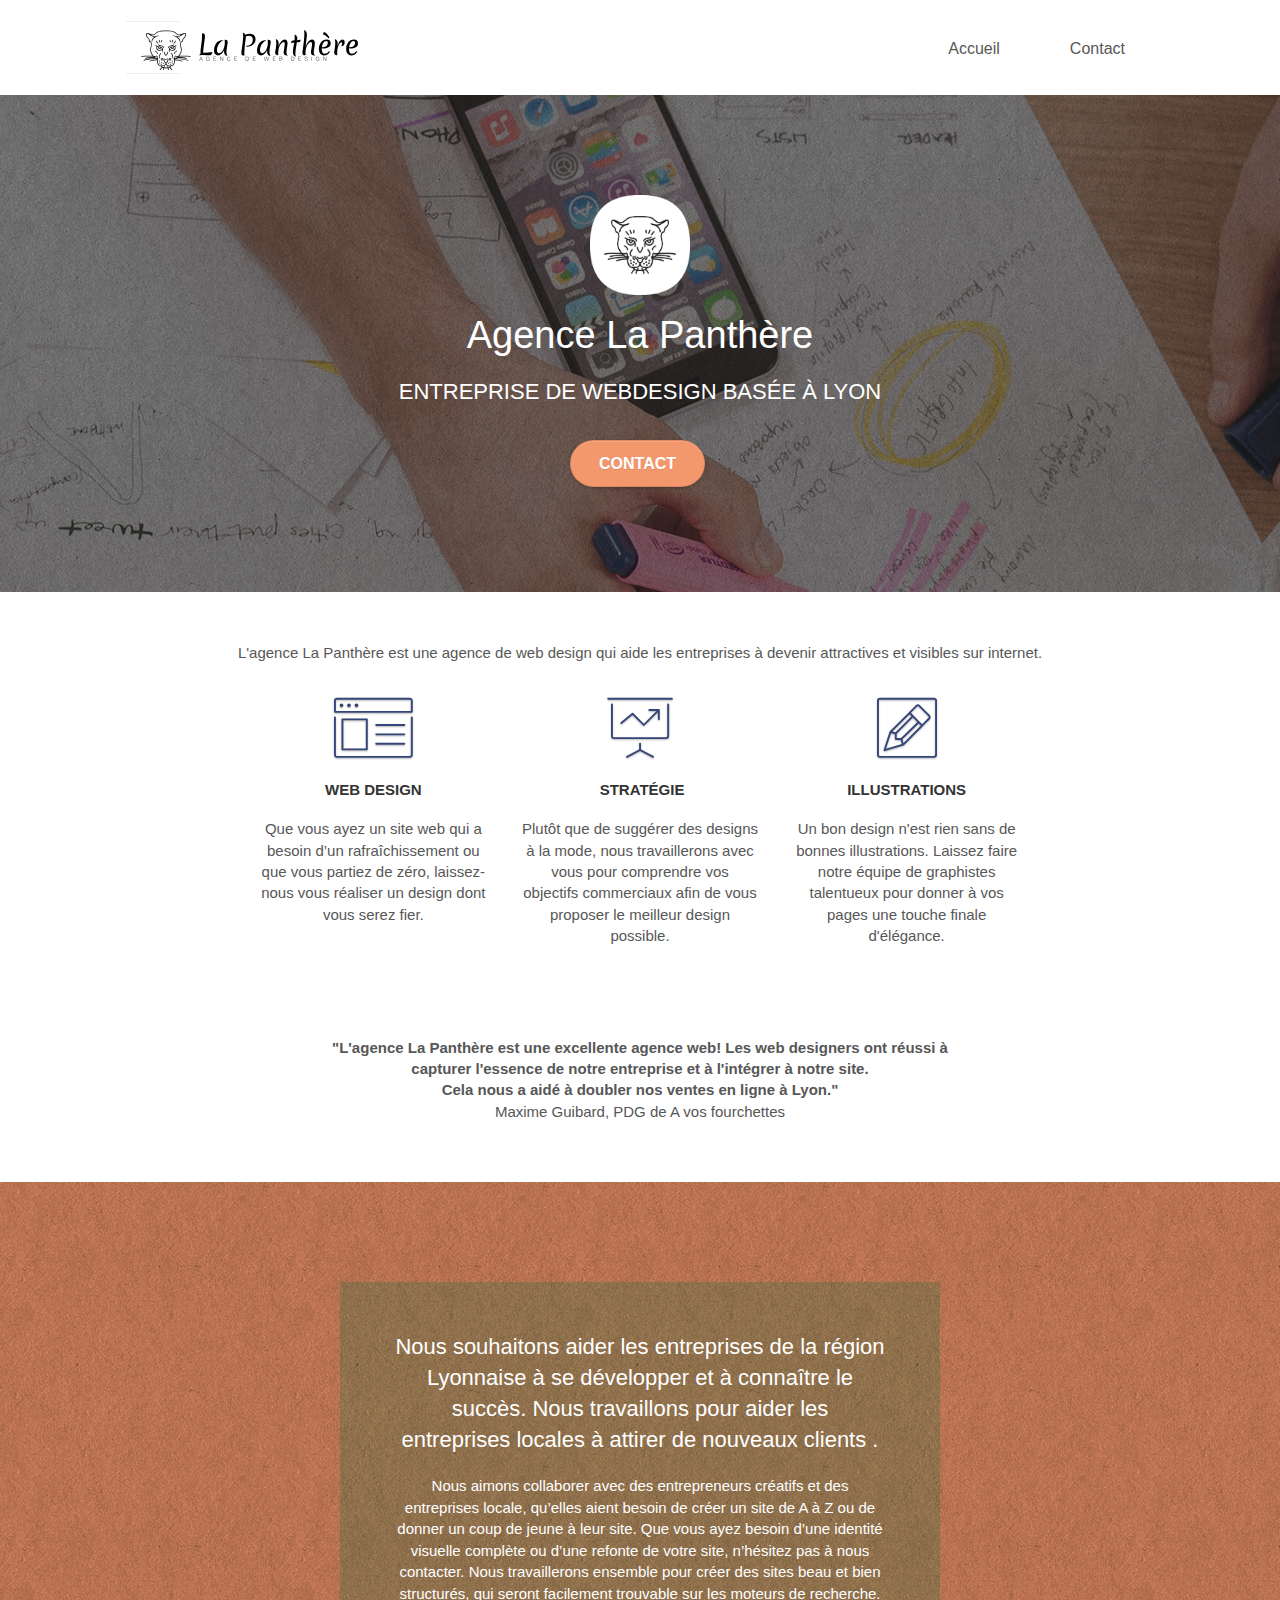
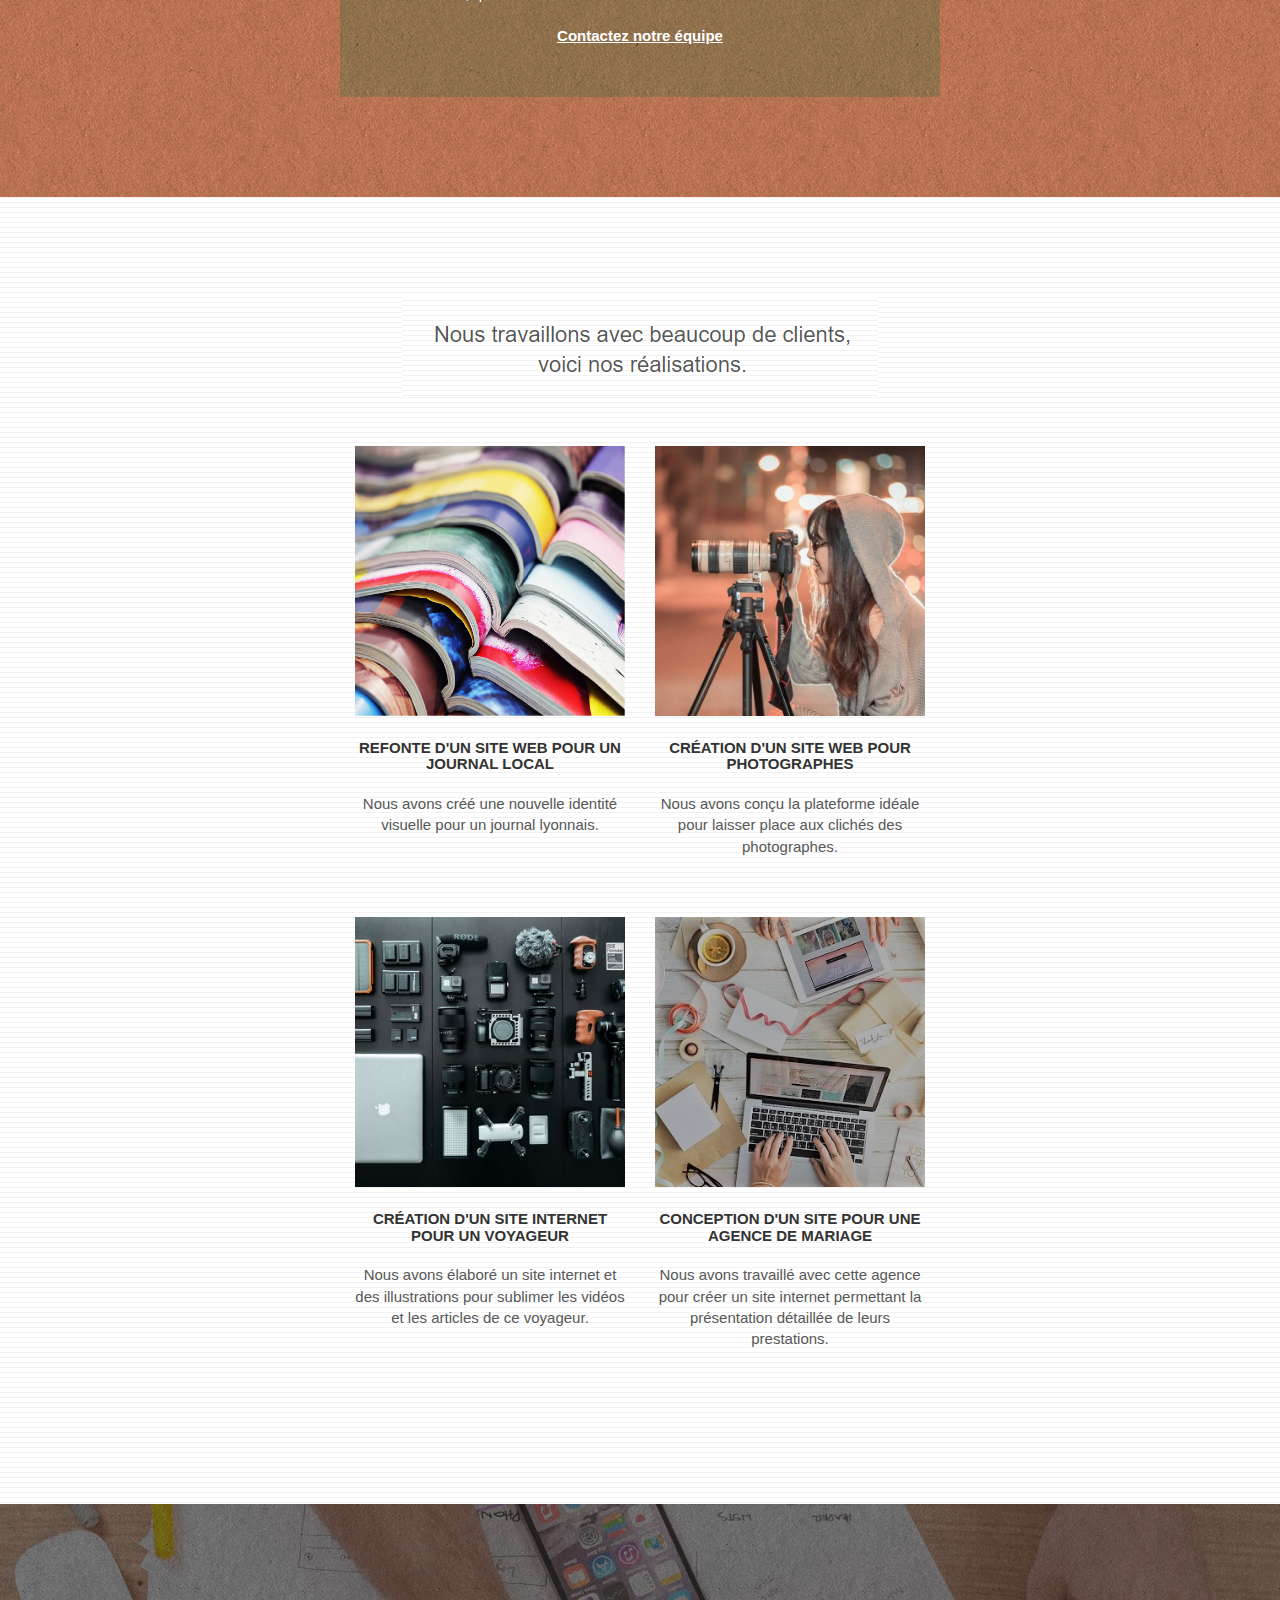
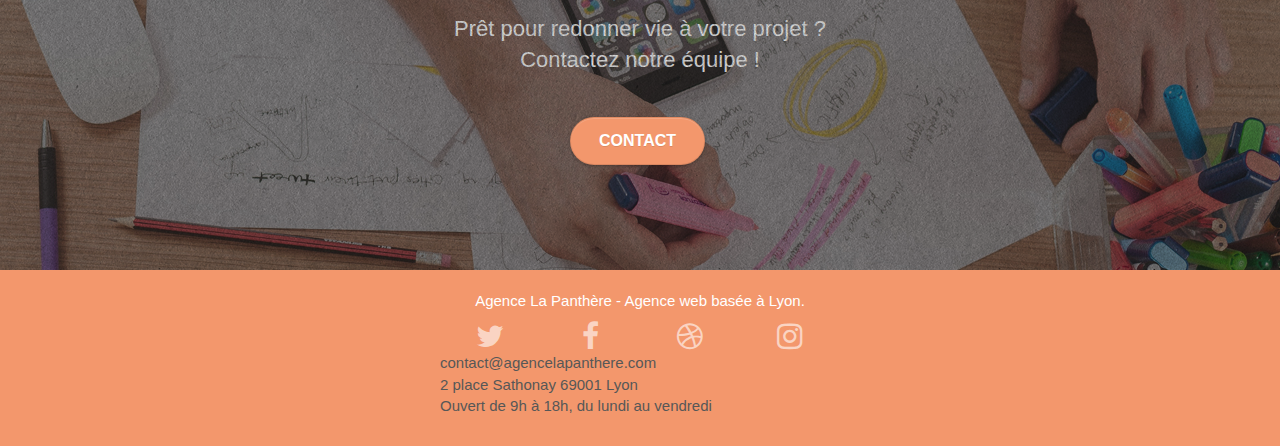
==== commit 9cc9d8aa: "Corrections liens et footer" ====
--- a/Desktop/DEVWEB/P4/LaPanthère/index.html
+++ b/Desktop/DEVWEB/P4/LaPanthère/index.html
@@ -228,63 +228,26 @@
 				<div class="row row-no-gutters social">
 					<div class="col-sm-3">
 						<div class="text-center">
-							<a class="social" href="index.html"><span class="fa fa-twitter icon-md"></span></a>
-						</div>
-					</div>
-					<div class="col-sm-3">
-						<div class="text-center">
-							<a class="social" href="index.html"><span class="fa fa-facebook icon-md"></span></a>
-						</div>
-					</div>
-					<div class="col-sm-3">
-						<div class="text-center">
-							<a class="social" href="index.html"><span class="fa fa-dribbble icon-md"></span></a>
-						</div>
-					</div>
-					<div class="col-sm-3">
-						<div class="text-center">
-							<a class="social" href="index.html"><span class="fa fa-instagram icon-md"></span></a>
-						</div>
-					</div>
-					<div class="keywords" style="color:#F3976C;"> Entreprise webdesign Lyon </div>
-				</div>
-				<div class="row">
-					<div class="col-sm-4">
-						Partenaires
-							<ul>
-								<li><a href="voiture.com">voiture.com</a></li>
-								<li><a href="pizza.com">pizza.com</a></li>
-								<li><a href="matoiture.com">matoiture.com</a></li>
-								<li><a href="immobilierseo.com">immobilierseo.com</a></li>
-							</ul>		
-					</div>
-					<div class="col-sm-4">
-						Annuaires liste 1
-						<ul>
-							<li><a href="annuaireagence.com">annuaireagence.com</a></li>
-							<li><a href="annuaireseo.com">annuaireseo.com</a></li>
-							<li><a href="annuairemarketing.com">annuairemarketing.com</a></li>
-							<li><a href="123seoture.com">123seo.com</a></li>
-							<li><a href="123site.com">123site.com</a></li>
-							<li><a href="annuairewordpress.com">annuairewordpress.com</a></li>
-							<li><a href="listeagence.com">listeagence.com</a></li>
-							<li><a href="meilleuresagencesparis.com">meilleuresagencesparis.com</a></li>
-							<li><a href="listeseo.com">listeseo.com</a></li>
-						</ul>
-					</div>
-					<div class="col-sm-4">
-						Annuaires liste 2
-						<ul>
-							<li><a href="betterseo.com">betterseo.com</a></li>
-							<li><a href="ameliorerseo.com">ameliorerseo.com</a></li>
-							<li><a href="seojuicelien.com">seojuicelien.com</a></li>
-							<li><a href="meilleursliens.com">meilleursliens.com</a></li>
-							<li><a href="liensagogo.com">liensagogo.com</a></li>
-							<li><a href="backlink.com">backlink.com</a></li>
-							<li><a href="linkjuiceannuaire.com">linkjuiceannuaire.com</a></li>
-							<li><a href="remontersurgoogle.com">remontersurgoogle.com</a></li>
-							<li><a href="vraiseofiable.com">vraiseofiable.com</a></li>
-						</ul>
+							<a class="social" href="#"><span class="fa fa-twitter icon-md"></span></a>
+						</div>
+					</div>
+					<div class="col-sm-3">
+						<div class="text-center">
+							<a class="social" href="#"><span class="fa fa-facebook icon-md"></span></a>
+						</div>
+					</div>
+					<div class="col-sm-3">
+						<div class="text-center">
+							<a class="social" href="#"><span class="fa fa-dribbble icon-md"></span></a>
+						</div>
+					</div>
+					<div class="col-sm-3">
+						<div class="text-center">
+							<a class="social" href="#"><span class="fa fa-instagram icon-md"></span></a>
+						</div>
+					</div>
+					<div class="adress">
+						<p> contact@agencelapanthere.com <br> 2 place Sathonay 69001 Lyon <br> Ouvert de 9h à 18h, du lundi au vendredi </p>
 					</div>
 				</div>
 			</div>
--- a/Desktop/DEVWEB/P4/LaPanthère/style.css
+++ b/Desktop/DEVWEB/P4/LaPanthère/style.css
@@ -683,7 +683,7 @@
 }
 
 p {
-    font-size: 20px;
+    font-size: 15px;
 }
 
 .tight-width-whitespace {
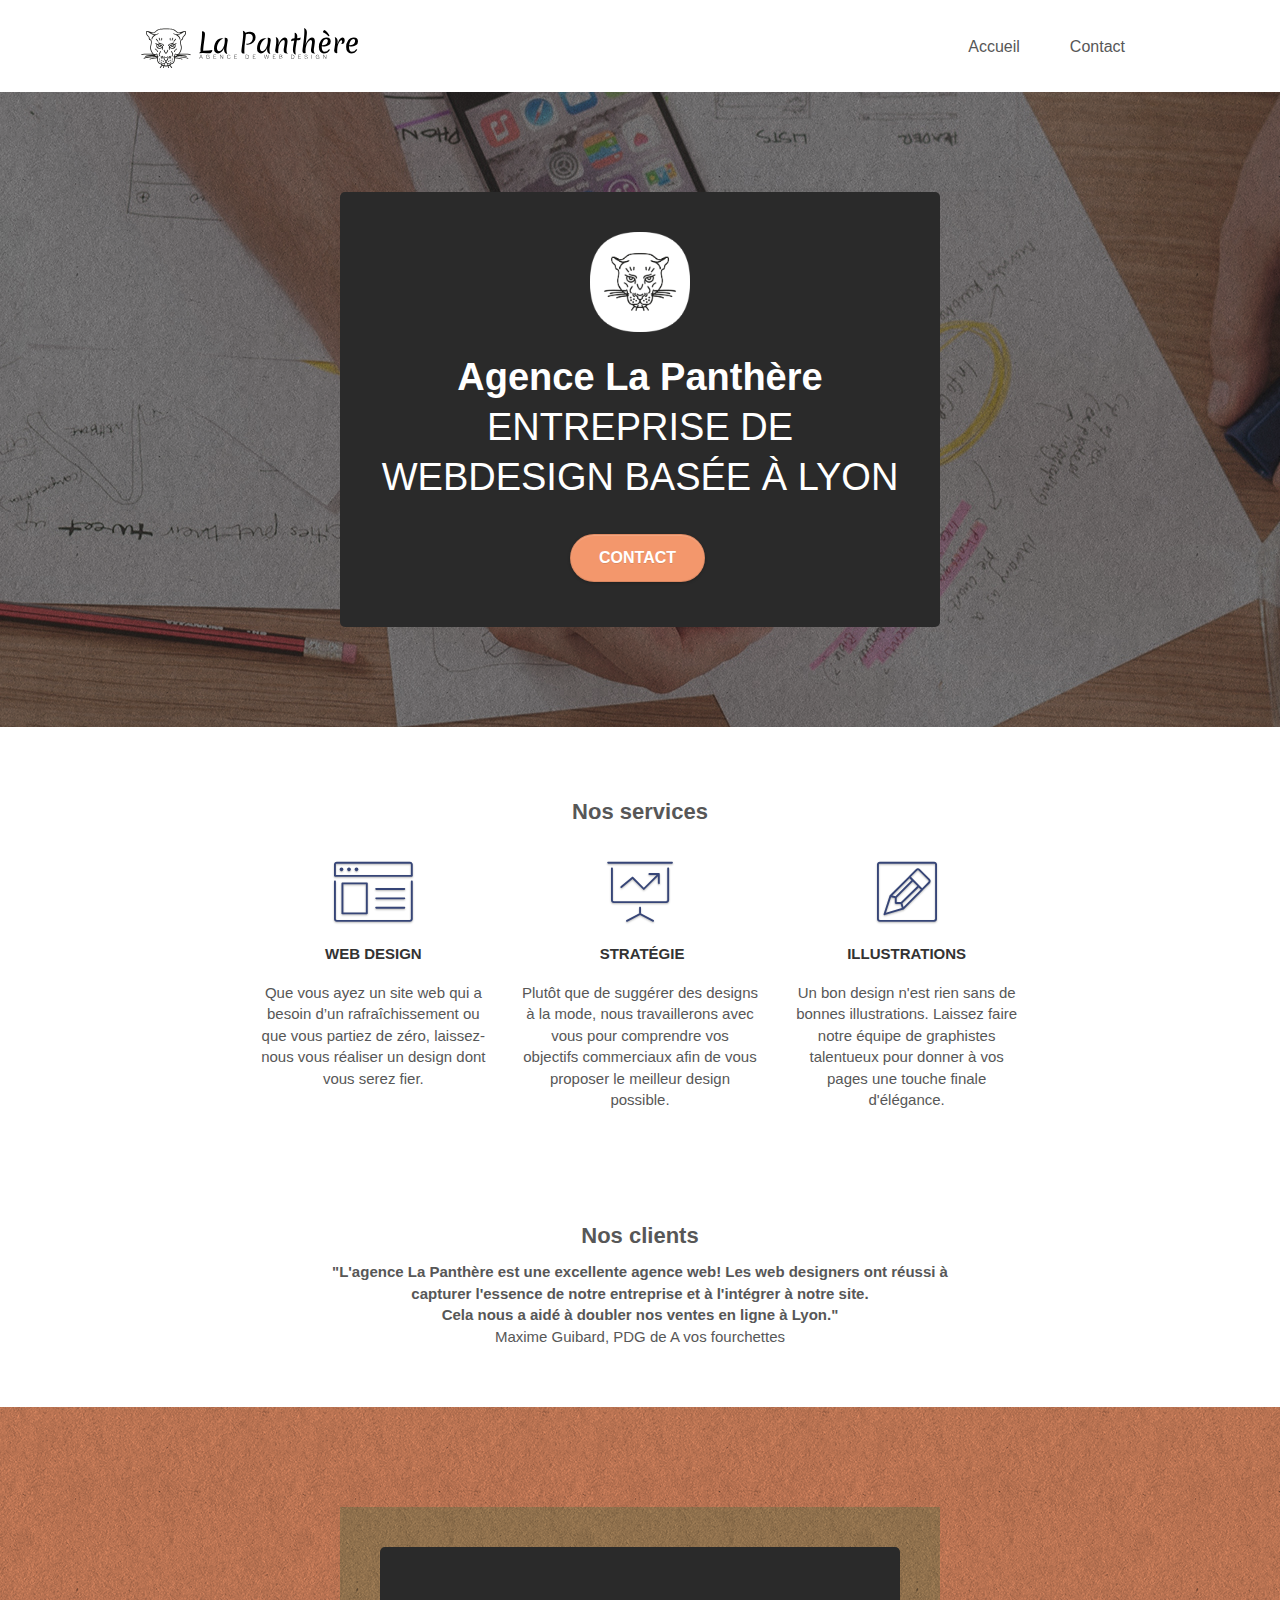
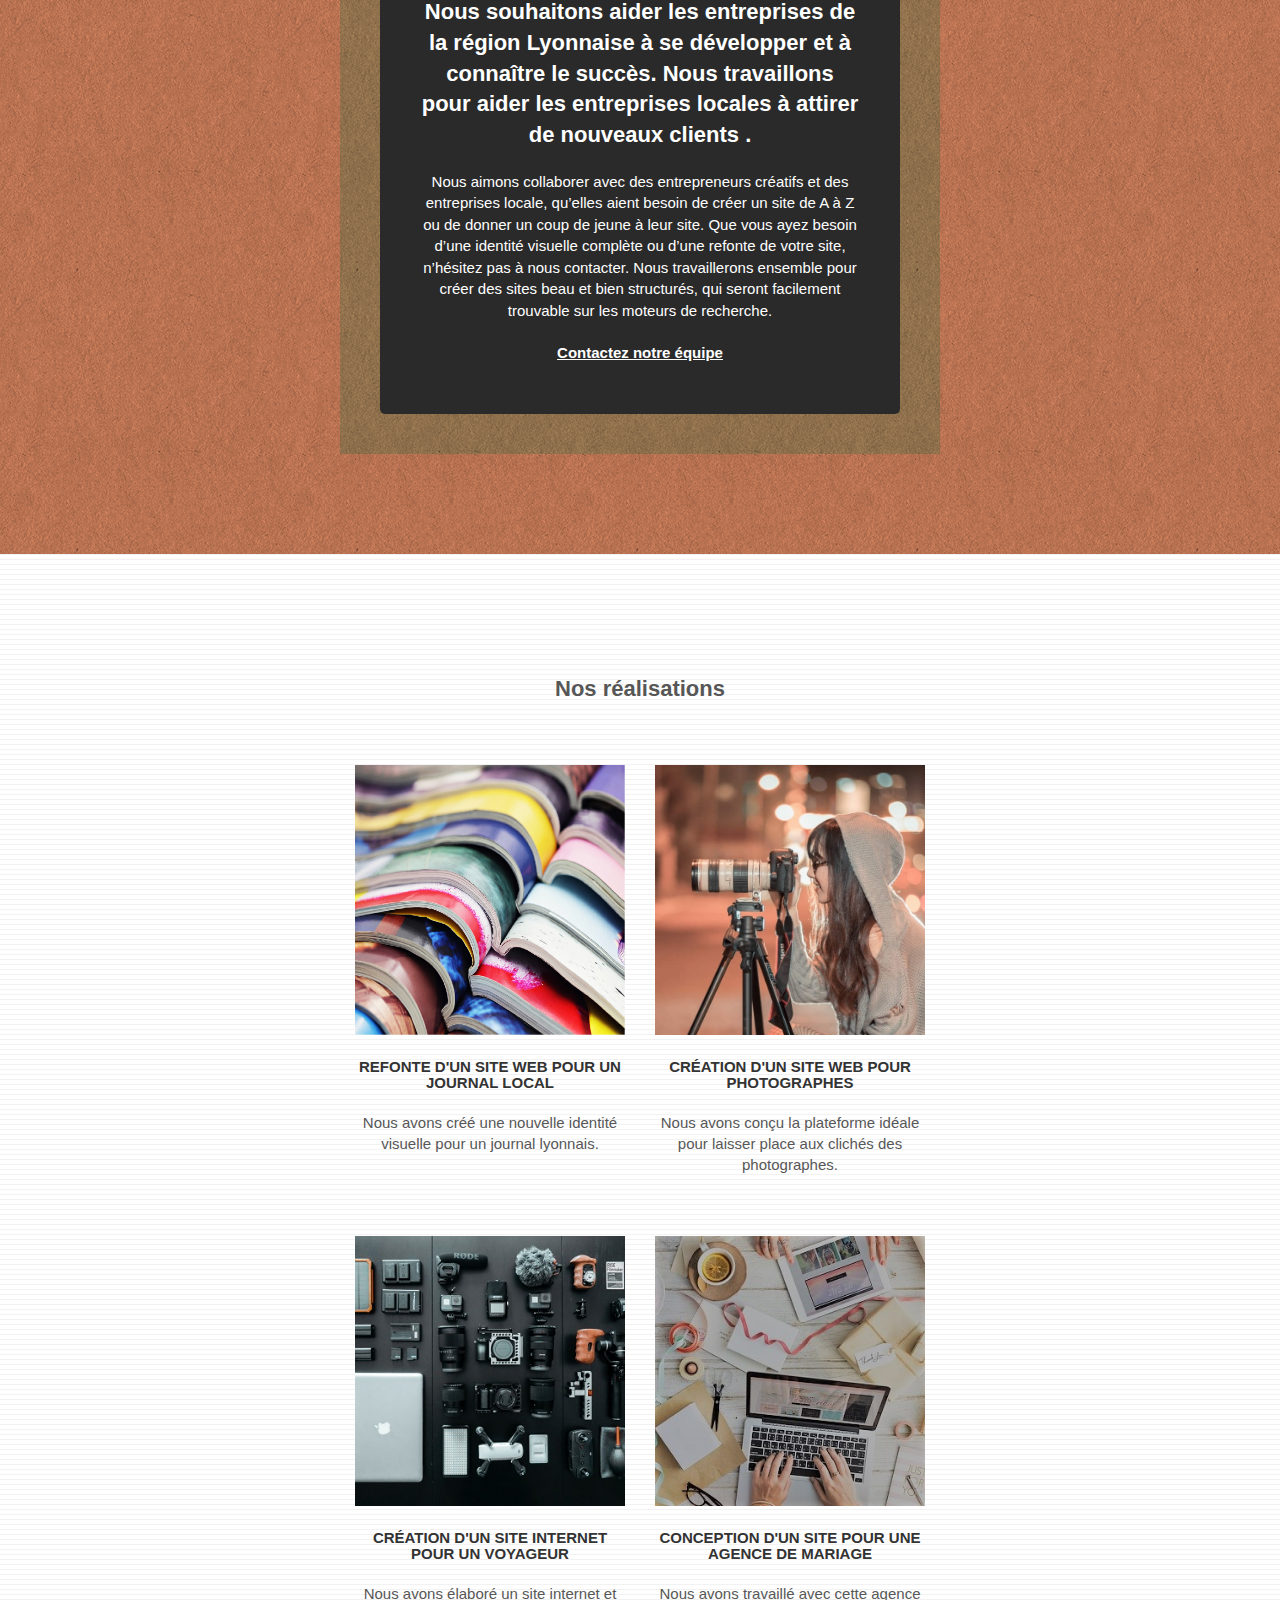
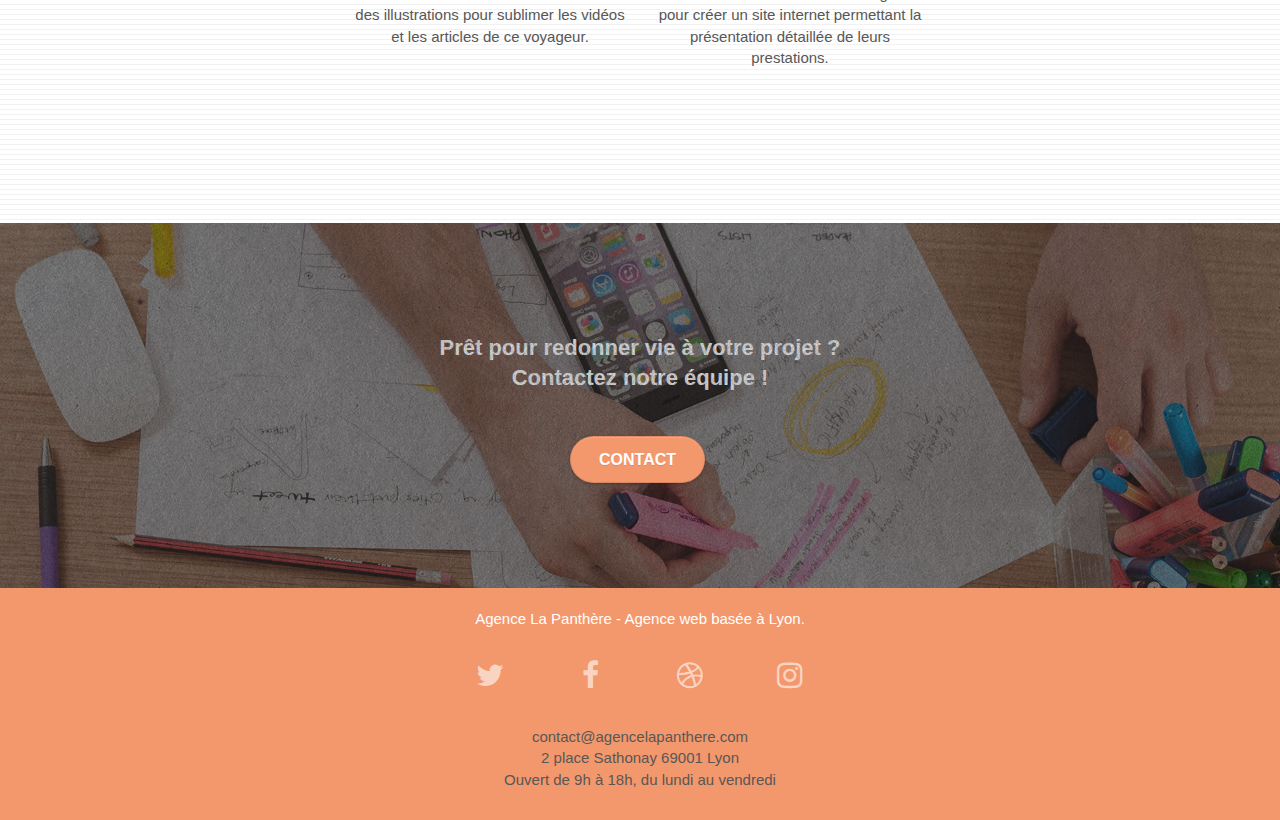
==== commit b17751b6: "Liens et contrastes" ====
--- a/Desktop/DEVWEB/P4/LaPanthère/index.html
+++ b/Desktop/DEVWEB/P4/LaPanthère/index.html
@@ -37,9 +37,7 @@
 
 		<nav class="navbar row">
 			<div class="navbar-header">
-				<div class="keywords" style="color:#cccccc;font-size:1px;">Agence web à paris, stratégie web, web design, illustrations, design de site web, site web, web, internet, site internet, site</div>
-				<a class="navbar-brand" href="index.html"><img src="img/agence-la-panthere-monochrome.svg" alt="paris web design logo agence web meilleure agence" height="40" /></a>
-				<div class="keywords" style="color:#cccccc;font-size:1px;">Agence web à paris, stratégie web, web design, illustrations, design de site web, site web, web, internet, site internet, site</div>
+				<a class="navbar-brand" href="index.html"><img src="img/agence-la-panthere-monochrome.svg" alt="logo La Panthère, Agence de web design" height="40" /></a>
 				<button id="nav-toggle" type="button" class="ui-navbar-toggle navbar-toggle" data-toggle="collapse" data-target=".navbar-1">
 					<span class="sr-only">Toggle navigation</span><span class="icon-bar"></span><span class="icon-bar"></span><span class="icon-bar"></span>
 				</button>
@@ -50,8 +48,6 @@
 						<a href="index.html">Accueil</a>
 					</li>
 					<li>
-					</li>
-					<li>
 						<a href="contact.html"> Contact </a>
 					</li>
 				</ul>
@@ -62,17 +58,15 @@
 <!-- bloc-0 END -->
 
 <!-- bloc-1-presentation -->
-<div class="bloc bgc-dark-slate-blue bg-banniere d-bloc bg-t-edge bloc-bg-texture texture-paper b-parallax" id="bloc-1-hero">
+<div class="bloc bgc-dark-slate-blue bg-banniere d-bloc bg-t-edge bloc-bg-texture texture-paper b-parallax" id="bloc-1-hero" aria-label="banner">
 	<div class="container bloc-lg">
 		<div class="row tight-width-whitespace">
 			<div class="col-sm-12">
-				<img src="img/logo.png" class="center-block image-resize-mode" width="100" alt="Agence La Panthère, agence web paris, création logo paris" />
+				<img src="img/logo.png" class="center-block image-resize-mode" width="100" alt="logo de l'Agence La Panthère" />
 				<h1 class="text-center hero-bloc-text tc-white ">
-					Agence La Panthère 
-				</h1>
-				<h2> ENTREPRISE DE WEBDESIGN BASÉE À LYON </h2>
-				<div class="text-center">
-					<a href="page2.html" class="btn btn-lg btn-clean btn-rd cta-hero btn-atomic-tangerine" id="cta-hero">Contact</a>
+					<strong> Agence La Panthère </strong> <br> ENTREPRISE DE WEBDESIGN BASÉE À LYON </h1>
+				<div class="text-center">
+					<a href="contact.html" class="btn btn-lg btn-clean btn-rd cta-hero btn-atomic-tangerine" id="cta-hero">Contact</a>
 				</div>
 			</div>
 		</div>
@@ -85,7 +79,7 @@
 	<div class="container bloc-md">
 		<div class="row">
 			<div class="col-sm-12 text-center">
-				<p> L'agence La Panthère est une agence de web design qui aide les entreprises à devenir attractives et visibles sur internet. </p>
+				<h2> Nos services </h2>
 			</div>
 		</div>
 		<div class="row voffset-lg med-width-whitespace">
@@ -125,6 +119,7 @@
 		</div>
 		<div class="row voffset-lg voffset">
 			<div class="col-xs-12 col-md-8 col-md-offset-2 text-center">
+				<h2> Nos clients </h2>
 				<p> <strong> "L'agence La Panthère est une excellente agence web! Les web designers ont réussi à capturer l'essence de notre entreprise et à l'intégrer à notre site. <br> Cela nous a aidé à doubler nos ventes en ligne à Lyon." </strong> <br> Maxime Guibard, PDG de A vos fourchettes </p>
 
 			</div>
@@ -142,7 +137,7 @@
 					Nous souhaitons aider les entreprises de la région Lyonnaise à se développer et à connaître le succès. Nous travaillons pour aider les entreprises locales à attirer de nouveaux clients .<br>
 				</h2>
 				<p class="text-center white">
-					Nous aimons collaborer avec des entrepreneurs créatifs et des entreprises locale, qu’elles aient besoin de créer un site de A à Z ou de donner un coup de jeune à leur site. Que vous ayez besoin d’une identité visuelle complète ou d’une refonte de votre site, n’hésitez pas à nous contacter. Nous travaillerons ensemble pour créer des sites beau et bien structurés, qui seront facilement trouvable sur les moteurs de recherche. <br><br><a class="ltc-white bold-link" href="page2.html">Contactez notre équipe</a><br>
+					Nous aimons collaborer avec des entrepreneurs créatifs et des entreprises locale, qu’elles aient besoin de créer un site de A à Z ou de donner un coup de jeune à leur site. Que vous ayez besoin d’une identité visuelle complète ou d’une refonte de votre site, n’hésitez pas à nous contacter. Nous travaillerons ensemble pour créer des sites beau et bien structurés, qui seront facilement trouvable sur les moteurs de recherche. <br><br><a class="ltc-white bold-link" href="contact.html">Contactez notre équipe</a><br>
 				</p>
 			</div>
 		</div>
@@ -155,7 +150,7 @@
 	<div class="container bloc-lg">
 		<div class="row">
 			<div class="col-sm-12 text-center">
-				<img alt="agence web, agence web paris, web design paris, stratégie web" src="img/title2.png" />
+				<h2> Nos réalisations </h2>
 			</div>
 		</div>
 		<div class="row tight-width-whitespace portfolio-row">
@@ -210,7 +205,7 @@
 				Prêt pour redonner vie à votre projet ?<br>Contactez notre équipe !
 			</h2>
 			<div class="col-sm-12 text-center">
-				<a href="page2.html" class="btn btn-atomic-tangerine btn-clean btn-rd btn-lg cta-hero">Contact</a>
+				<a href="contact.html" class="btn btn-atomic-tangerine btn-clean btn-rd btn-lg cta-hero">Contact</a>
 			</div>
 		</div>
 	</div>
@@ -228,27 +223,27 @@
 				<div class="row row-no-gutters social">
 					<div class="col-sm-3">
 						<div class="text-center">
-							<a class="social" href="#"><span class="fa fa-twitter icon-md"></span></a>
-						</div>
-					</div>
-					<div class="col-sm-3">
-						<div class="text-center">
-							<a class="social" href="#"><span class="fa fa-facebook icon-md"></span></a>
-						</div>
-					</div>
-					<div class="col-sm-3">
-						<div class="text-center">
-							<a class="social" href="#"><span class="fa fa-dribbble icon-md"></span></a>
-						</div>
-					</div>
-					<div class="col-sm-3">
-						<div class="text-center">
-							<a class="social" href="#"><span class="fa fa-instagram icon-md"></span></a>
-						</div>
-					</div>
-					<div class="adress">
-						<p> contact@agencelapanthere.com <br> 2 place Sathonay 69001 Lyon <br> Ouvert de 9h à 18h, du lundi au vendredi </p>
-					</div>
+							<a class="social" href="#" aria-label="Twitter"><span class="fa fa-twitter icon-md"> </span></a>
+						</div>
+					</div>
+					<div class="col-sm-3">
+						<div class="text-center">
+							<a class="social" href="#" aria-label="Facebook"><span class="fa fa-facebook icon-md"></span></a>
+						</div>
+					</div>
+					<div class="col-sm-3">
+						<div class="text-center">
+							<a class="social" href="#" aria-label="Dribble"><span class="fa fa-dribbble icon-md"></span></a>
+						</div>
+					</div>
+					<div class="col-sm-3">
+						<div class="text-center">
+							<a class="social" href="#" aria-label="Instagram"><span class="fa fa-instagram icon-md"></span></a>
+						</div>
+					</div>
+				</div>
+				<div class="adresse">
+					<p> contact@agencelapanthere.com <br> 2 place Sathonay 69001 Lyon <br> Ouvert de 9h à 18h, du lundi au vendredi </p>
 				</div>
 			</div>
 		</div>
--- a/Desktop/DEVWEB/P4/LaPanthère/style.css
+++ b/Desktop/DEVWEB/P4/LaPanthère/style.css
@@ -46,6 +46,12 @@
 
 .bloc-lg {
     padding: 100px 50px;
+}
+
+.tight-width-whitespace .col-sm-12 {
+    background-color:  #2a2a2a;
+    padding: 40px;
+    border-radius: 5px;
 }
 
 .bloc-md {
@@ -285,11 +291,7 @@
 
 #bloc-1-hero h1 {
     color: #FFFFFF!important;
-}
-
-#bloc-1-hero h2 {
-    text-align: center;
-    color: #FFFFFF!important;
+    line-height: 50px;
 }
 
 .navbar {
@@ -710,9 +712,19 @@
     margin: auto auto auto auto;
 }
 
+.row-no-gutters {
+    margin-top: 30px;
+}
+
+.adresse {
+    margin-top: 35px;
+    text-align: center;
+}
+
 h2 {
     font-size: 22px;
     line-height: 1.4em;
+    font-weight: bold;
 }
 
 h3 {
@@ -743,6 +755,10 @@
 
 .white {
     color: #FFFFFF!important;
+}
+
+.background bloc-lg {
+    background-color: greenyellow;
 }
 
 .portfolio-thumb {
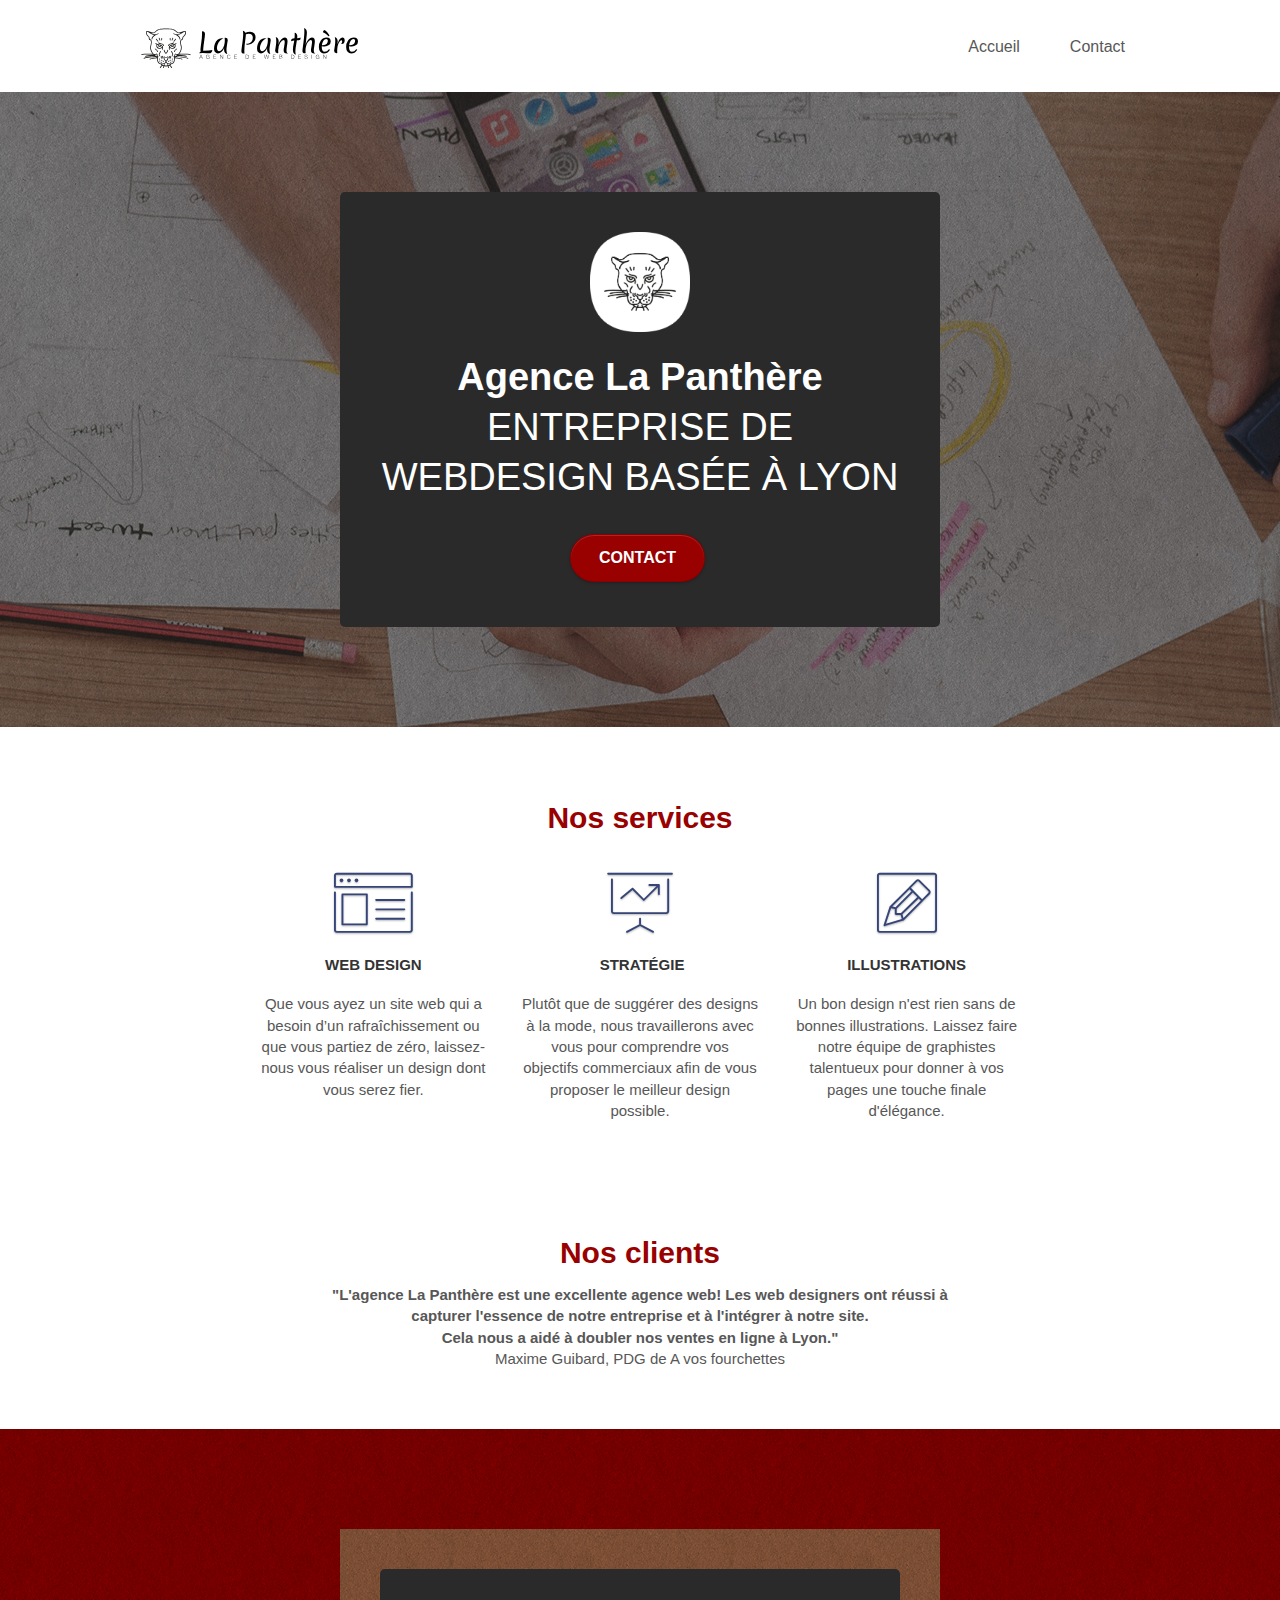
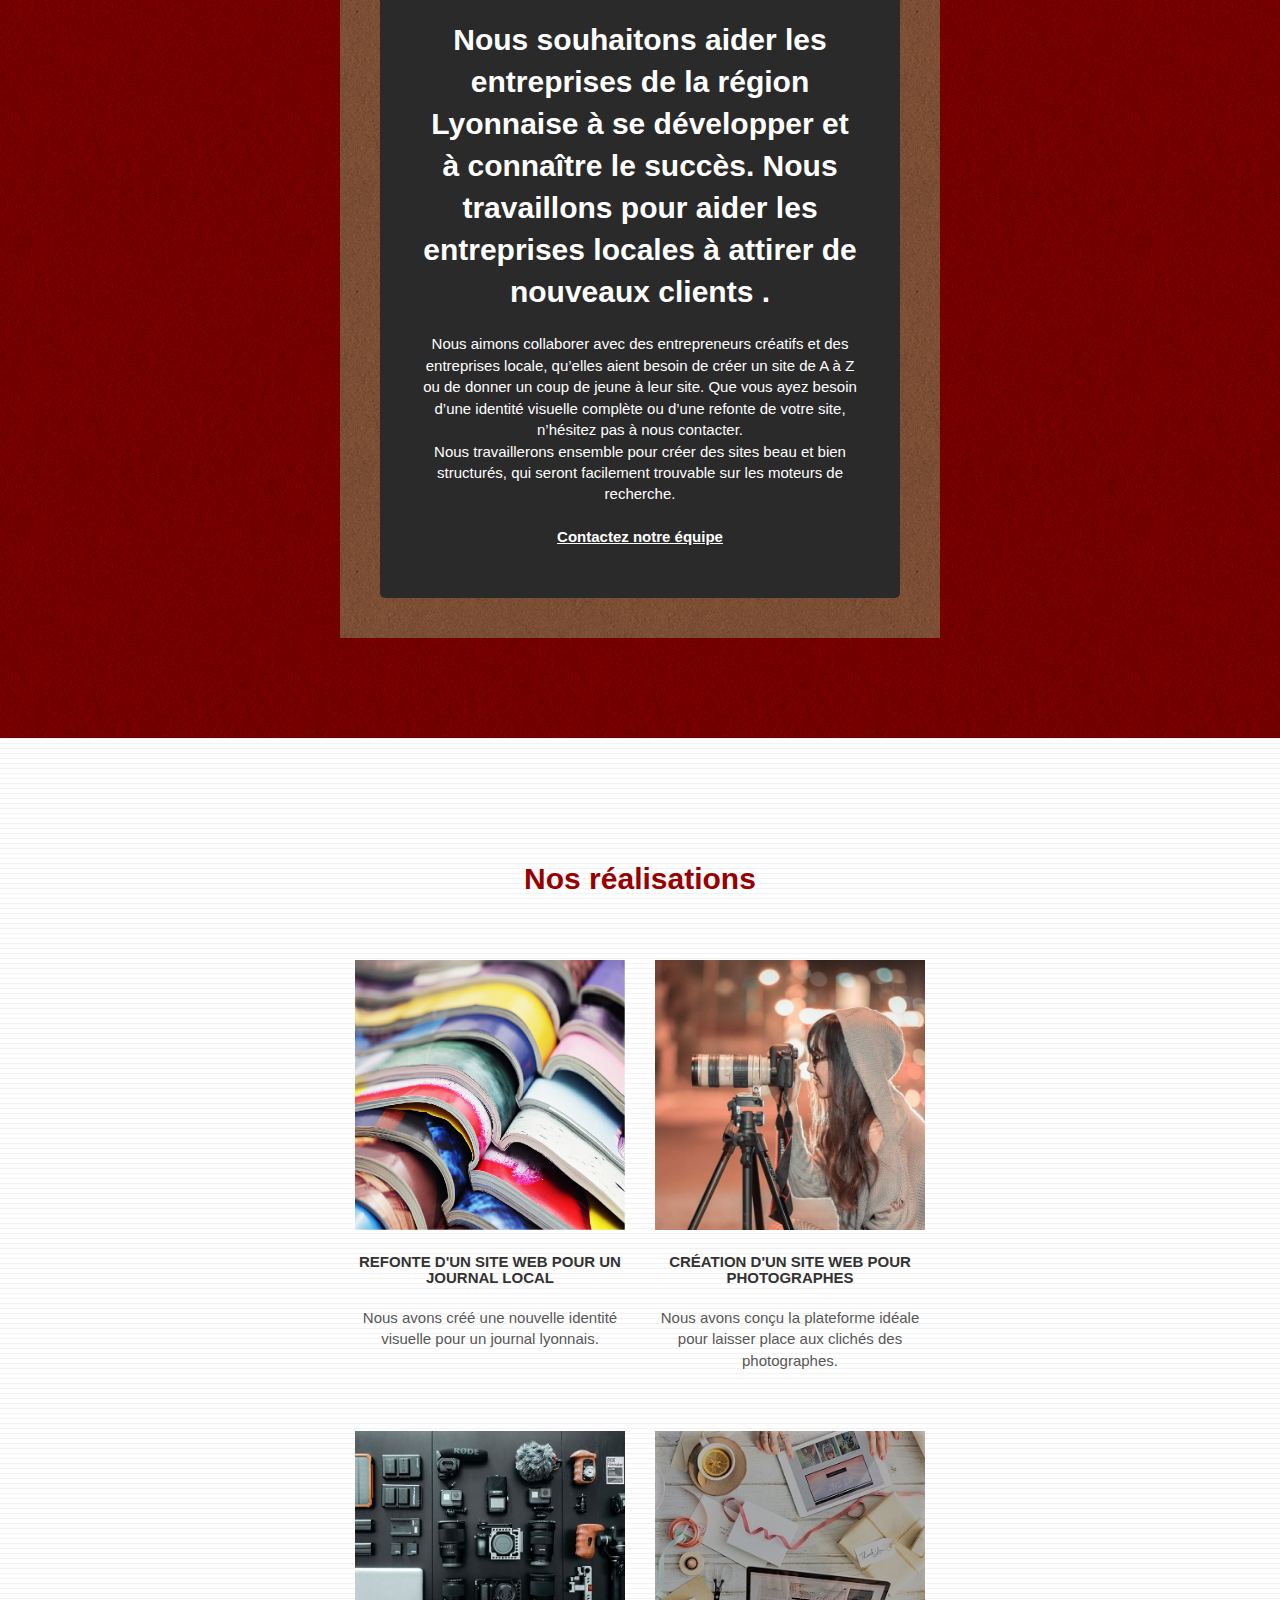
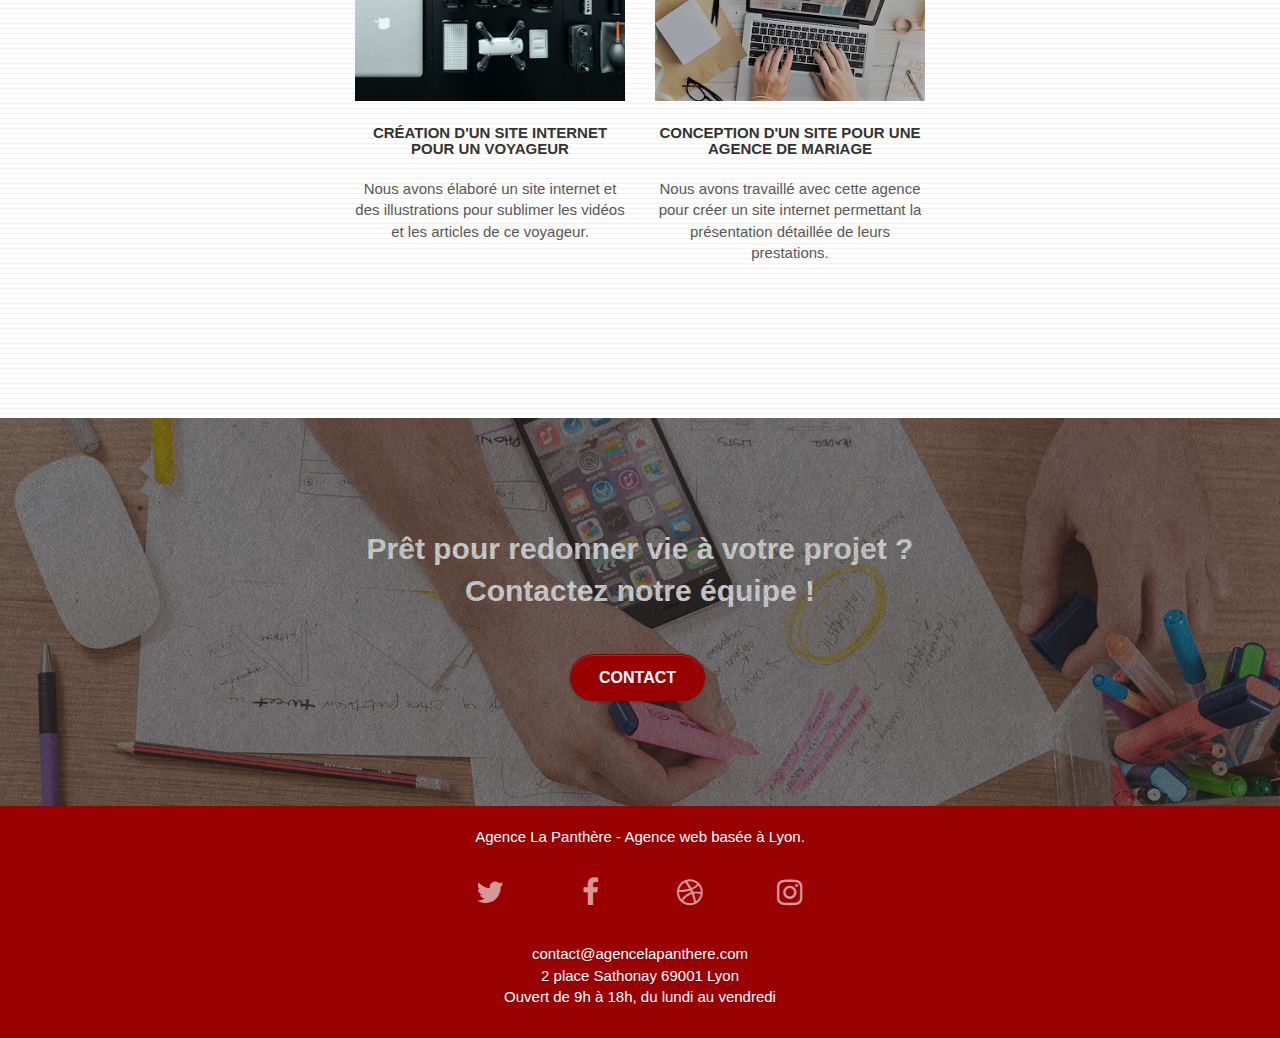
==== commit daf0ab50: "Corrections Acccueil ok" ====
--- a/Desktop/DEVWEB/P4/LaPanthère/index.html
+++ b/Desktop/DEVWEB/P4/LaPanthère/index.html
@@ -29,7 +29,7 @@
 </head>
 <body>
 <!-- Principal conteneur -->
-<div class="page-container">
+<main class="page-container">
     
 <!-- bloc-0 -->
 <div class="bloc bgc-white l-bloc " id="bloc-0">
@@ -58,7 +58,7 @@
 <!-- bloc-0 END -->
 
 <!-- bloc-1-presentation -->
-<div class="bloc bgc-dark-slate-blue bg-banniere d-bloc bg-t-edge bloc-bg-texture texture-paper b-parallax" id="bloc-1-hero" aria-label="banner">
+<div class="bloc bgc-dark-slate-blue bg-banniere d-bloc bg-t-edge bloc-bg-texture texture-paper b-parallax" id="bloc-1-hero">
 	<div class="container bloc-lg">
 		<div class="row tight-width-whitespace">
 			<div class="col-sm-12">
@@ -137,7 +137,7 @@
 					Nous souhaitons aider les entreprises de la région Lyonnaise à se développer et à connaître le succès. Nous travaillons pour aider les entreprises locales à attirer de nouveaux clients .<br>
 				</h2>
 				<p class="text-center white">
-					Nous aimons collaborer avec des entrepreneurs créatifs et des entreprises locale, qu’elles aient besoin de créer un site de A à Z ou de donner un coup de jeune à leur site. Que vous ayez besoin d’une identité visuelle complète ou d’une refonte de votre site, n’hésitez pas à nous contacter. Nous travaillerons ensemble pour créer des sites beau et bien structurés, qui seront facilement trouvable sur les moteurs de recherche. <br><br><a class="ltc-white bold-link" href="contact.html">Contactez notre équipe</a><br>
+					Nous aimons collaborer avec des entrepreneurs créatifs et des entreprises locale, qu’elles aient besoin de créer un site de A à Z ou de donner un coup de jeune à leur site. Que vous ayez besoin d’une identité visuelle complète ou d’une refonte de votre site, n’hésitez pas à nous contacter. <br> Nous travaillerons ensemble pour créer des sites beau et bien structurés, qui seront facilement trouvable sur les moteurs de recherche. <br><br><a class="ltc-white bold-link" href="contact.html">Contactez notre équipe</a><br>
 				</p>
 			</div>
 		</div>
@@ -251,7 +251,7 @@
 </div>
 <!-- Footer - bloc-8 END -->
 
-</div>
+</main>
 <!-- Principal conteneur END -->
     
 
--- a/Desktop/DEVWEB/P4/LaPanthère/style.css
+++ b/Desktop/DEVWEB/P4/LaPanthère/style.css
@@ -106,11 +106,11 @@
 }
 
 .d-bloc {
-    color: rgba(255, 255, 255, .7);
+    color: white!important;
 }
 
 .d-bloc button:hover {
-    color: rgba(255, 255, 255, .9);
+    color: #E06666;
 }
 
 .d-bloc .icon-round,
@@ -133,7 +133,6 @@
 .d-bloc a .icon-lg,
 .d-bloc a .icon-xl,
 .d-bloc h1 a,
-.d-bloc h2 a,
 .d-bloc h3 a,
 .d-bloc h4 a,
 .d-bloc h5 a,
@@ -150,13 +149,12 @@
 .d-bloc a:hover .icon-lg,
 .d-bloc a:hover .icon-xl,
 .d-bloc h1 a:hover,
-.d-bloc h2 a:hover,
 .d-bloc h3 a:hover,
 .d-bloc h4 a:hover,
 .d-bloc h5 a:hover,
 .d-bloc h6 a:hover,
 .d-bloc p a:hover {
-    color: rgba(255, 255, 255, 1);
+    color: #E06666;
 }
 
 .d-bloc .navbar-toggle .icon-bar {
@@ -165,7 +163,7 @@
 
 .d-bloc .btn-wire,
 .d-bloc .btn-wire:hover {
-    color: rgba(255, 255, 255, 1);
+    color: #E06666;
     border-color: rgba(255, 255, 255, 1);
 }
 
@@ -174,7 +172,7 @@
 }
 
 .d-bloc .panel button:hover {
-    color: rgba(0, 0, 0, .7);
+    color: #E06666;
 }
 
 .d-bloc .panel icon {
@@ -190,13 +188,13 @@
 }
 
 .d-bloc .panel .a-btn:hover {
-    color: rgba(0, 0, 0, 1);
+    color: #E06666;
 }
 
 .d-bloc .panel .btn-wire,
 .d-bloc .panel .btn-wire:hover {
     color: rgba(0, 0, 0, .7);
-    border-color: rgba(0, 0, 0, .3);
+    border-color: #E06666;
 }
 
 .d-bloc .panel,
@@ -206,7 +204,7 @@
 
 .d-bloc .panel button:hover,
 .l-bloc button:hover {
-    color: rgba(0, 0, 0, .7);
+    color: #E06666;
 }
 
 .l-bloc .icon-round,
@@ -231,7 +229,6 @@
 .l-bloc a .icon-lg,
 .l-bloc a .icon-xl,
 .l-bloc h1 a,
-.l-bloc h2 a,
 .l-bloc h3 a,
 .l-bloc h4 a,
 .l-bloc h5 a,
@@ -249,13 +246,12 @@
 .l-bloc a:hover .icon-lg,
 .l-bloc a:hover .icon-xl,
 .l-bloc h1 a:hover,
-.l-bloc h2 a:hover,
 .l-bloc h3 a:hover,
 .l-bloc h4 a:hover,
 .l-bloc h5 a:hover,
 .l-bloc h6 a:hover,
 .l-bloc p a:hover {
-    color: rgba(0, 0, 0, 1);
+    color: #E06666;
 }
 
 .l-bloc .navbar-toggle .icon-bar {
@@ -266,7 +262,7 @@
 .d-bloc .panel .btn-wire:hover,
 .l-bloc .btn-wire,
 .l-bloc .btn-wire:hover {
-    color: rgba(0, 0, 0, .7);
+    color: #E06666;
     border-color: rgba(0, 0, 0, .3);
 }
 
@@ -281,12 +277,6 @@
 .row-no-gutters {
     margin-right: 0;
     margin-left: 0;
-}
-
-.row.row-no-gutters > [class^="col-"],
-.row.row-no-gutters > [class*=" col-"] {
-    padding-right: 0;
-    padding-left: 0;
 }
 
 #bloc-1-hero h1 {
@@ -340,9 +330,9 @@
     text-align: inherit;
 }
 
-.nav > li a:hover,
-.nav > li a:focus {
+.nav > li a:hover {
     background: transparent;
+    color: #990000!important;
 }
 
 .navbar-toggle {
@@ -380,7 +370,7 @@
     }
     .nav > li .dropdown-menu a,
     .nav > li .dropdown-menu a:hover {
-        color: #484848;
+        color: #990000;
     }
     .nav-invert .site-navigation {
         left: 0;
@@ -605,7 +595,6 @@
     border: none;
     line-height: 30px;
     padding: 0 9px 5px;
-    opacity: 0.3;
 }
 
 .close-lightbox:hover,
@@ -624,7 +613,6 @@
     position: absolute;
     top: 45%;
     z-index: 1;
-    opacity: 0.4;
 }
 
 .next-lightbox {
@@ -648,7 +636,6 @@
 }
 
 h1,
-h2,
 h3,
 h4,
 h5,
@@ -719,12 +706,19 @@
 .adresse {
     margin-top: 35px;
     text-align: center;
+    color: white!important;
+}
+
+.adresse p {
+    color: white!important;
+    font-weight: blod;
 }
 
 h2 {
-    font-size: 22px;
+    font-size: 30px;
     line-height: 1.4em;
     font-weight: bold;
+    color: #990000; 
 }
 
 h3 {
@@ -793,7 +787,7 @@
 }
 
 .bgc-atomic-tangerine {
-    background-color: #F3976C;
+    background-color: #990000;
 }
 
 .tc-white {
@@ -802,12 +796,12 @@
 }
 
 .btn-atomic-tangerine {
-    background: #F3976C;
+    background: #990000;
     color: #FFFFFF!important;
 }
 
 .btn-atomic-tangerine:hover {
-    background: #c27956!important;
+    background: #E06666!important;
     color: #FFFFFF!important;
 }
 
@@ -820,11 +814,11 @@
 }
 
 .ltc-atomic-tangerine {
-    color: #F3976C!important;
+    color: #990000!important;
 }
 
 .ltc-atomic-tangerine:hover {
-    color: #c27956!important;
+    color: #E06666!important;
 }
 
 .icon-dark-slate-blue {
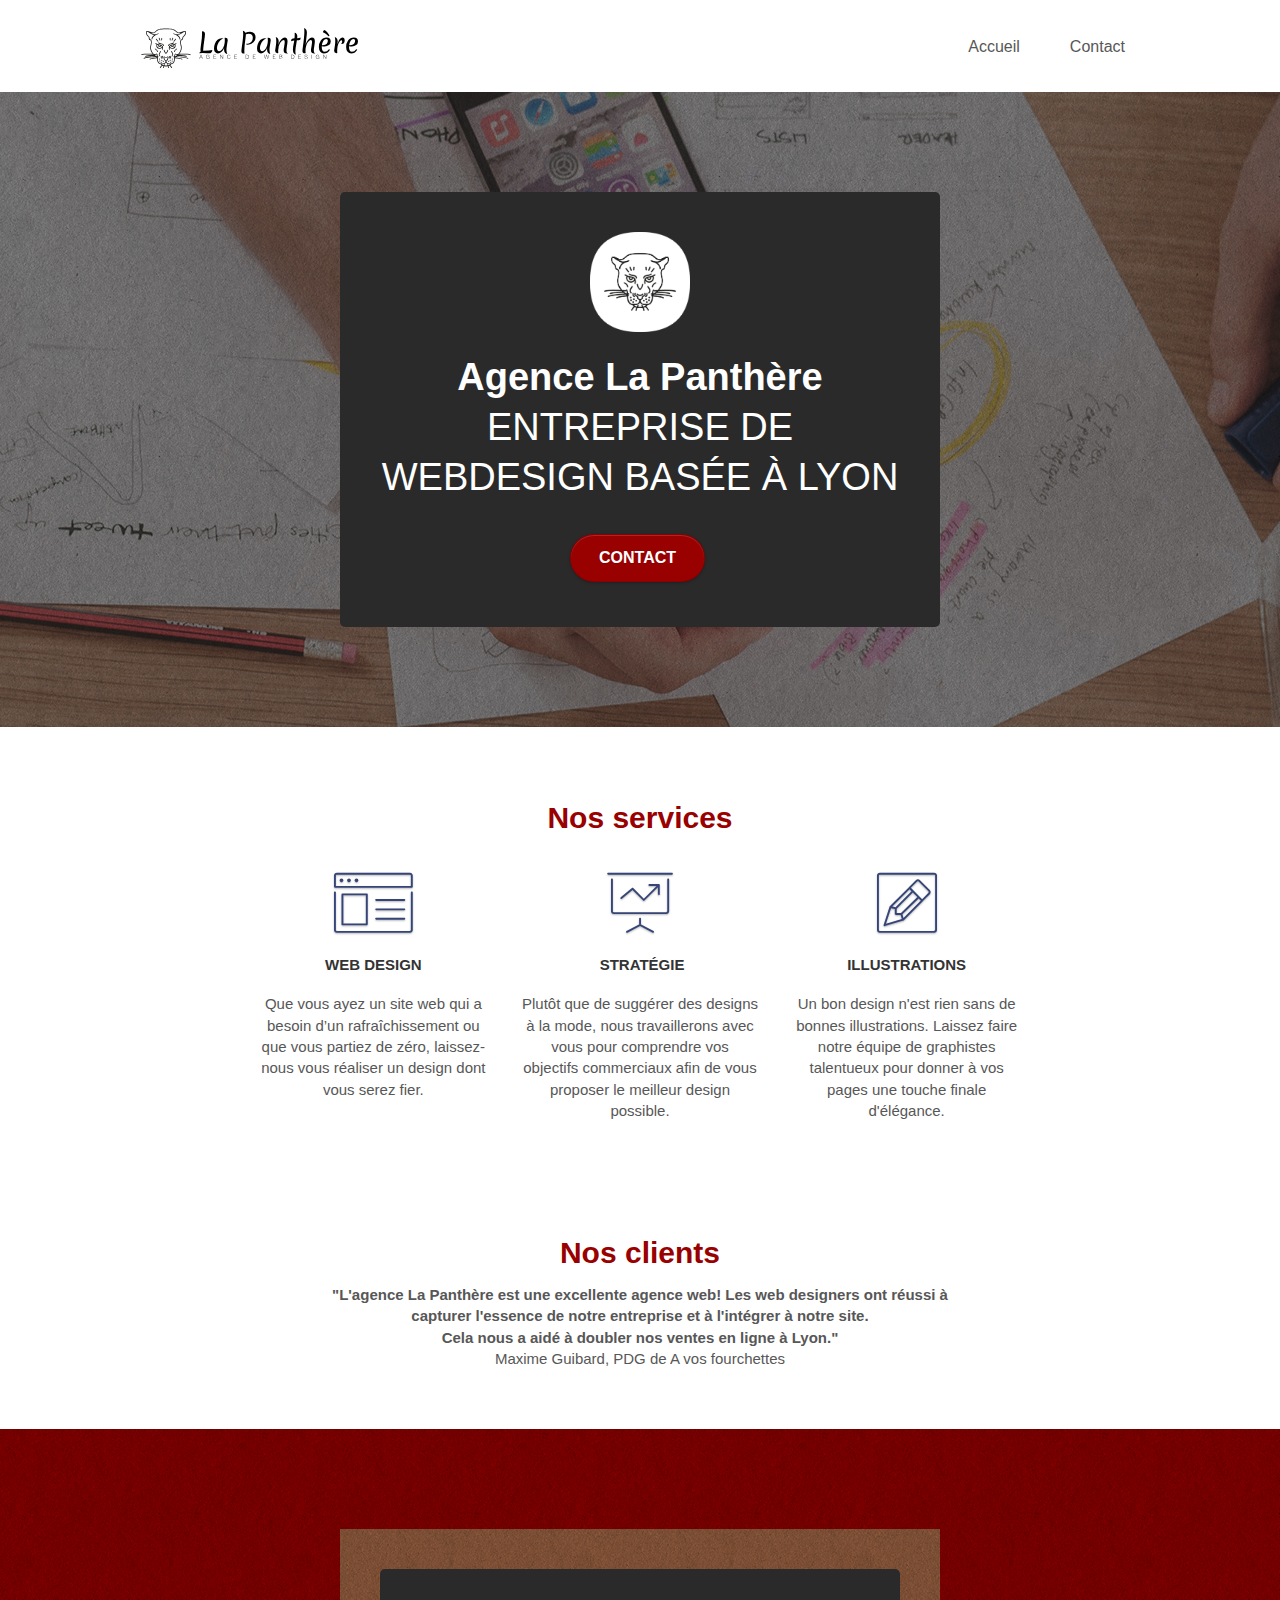
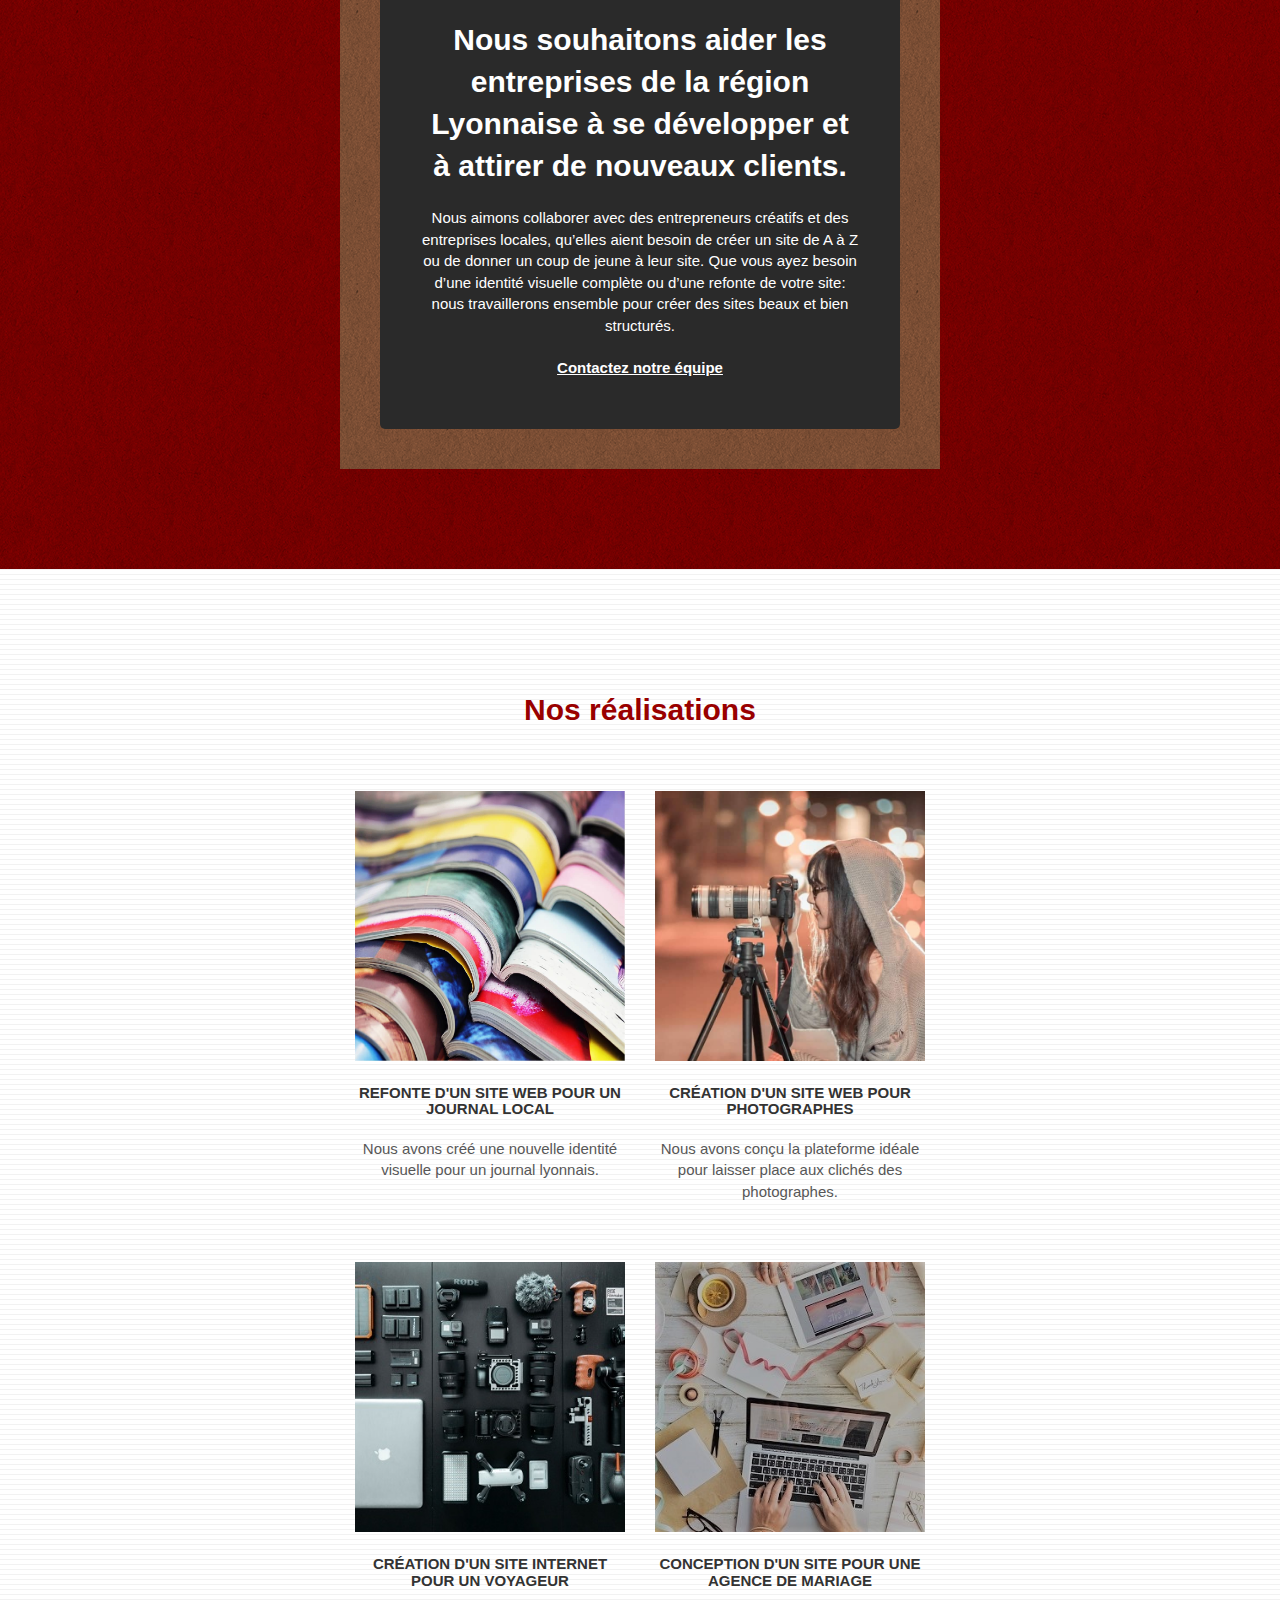
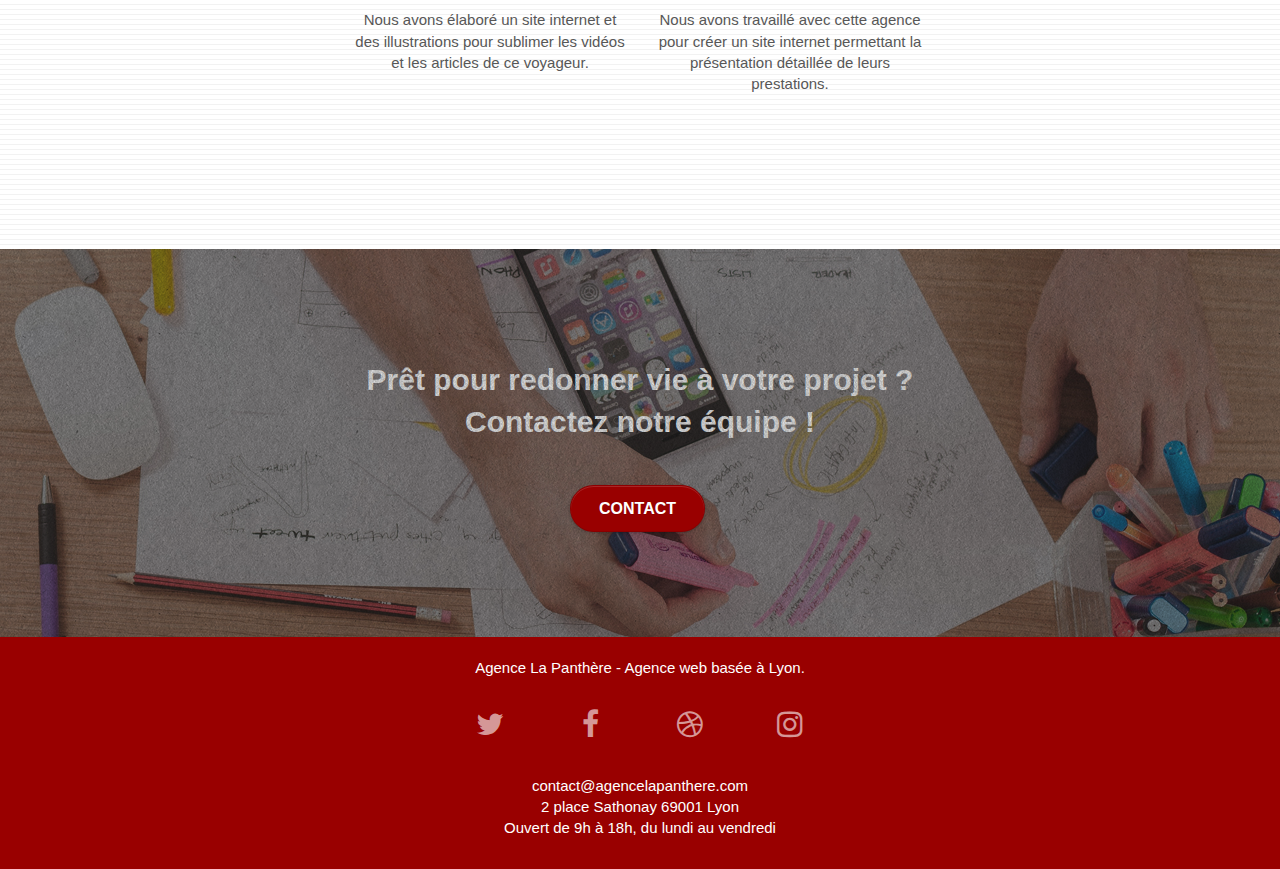
==== commit 83400f57: "Resize images" ====
--- a/Desktop/DEVWEB/P4/LaPanthère/index.html
+++ b/Desktop/DEVWEB/P4/LaPanthère/index.html
@@ -134,10 +134,10 @@
 		<div class="row tight-width-whitespace black-background">
 			<div class="col-sm-12">
 				<h2 class="mg-md text-center tc-white">
-					Nous souhaitons aider les entreprises de la région Lyonnaise à se développer et à connaître le succès. Nous travaillons pour aider les entreprises locales à attirer de nouveaux clients .<br>
+					Nous souhaitons aider les entreprises de la région Lyonnaise à se développer et à attirer de nouveaux clients. <br>
 				</h2>
 				<p class="text-center white">
-					Nous aimons collaborer avec des entrepreneurs créatifs et des entreprises locale, qu’elles aient besoin de créer un site de A à Z ou de donner un coup de jeune à leur site. Que vous ayez besoin d’une identité visuelle complète ou d’une refonte de votre site, n’hésitez pas à nous contacter. <br> Nous travaillerons ensemble pour créer des sites beau et bien structurés, qui seront facilement trouvable sur les moteurs de recherche. <br><br><a class="ltc-white bold-link" href="contact.html">Contactez notre équipe</a><br>
+					Nous aimons collaborer avec des entrepreneurs créatifs et des entreprises locales, qu’elles aient besoin de créer un site de A à Z ou de donner un coup de jeune à leur site. Que vous ayez besoin d’une identité visuelle complète ou d’une refonte de votre site: nous travaillerons ensemble pour créer des sites beaux et bien structurés. <br><br><a class="ltc-white bold-link" href="contact.html">Contactez notre équipe</a><br>
 				</p>
 			</div>
 		</div>
@@ -155,7 +155,7 @@
 		</div>
 		<div class="row tight-width-whitespace portfolio-row">
 			<div class="col-sm-6">
-				<a href="#" data-lightbox="img/1.jpg" data-gallery-id="gallery-1" data-caption="Refonte d'un site web pour un journal local" data-frame="snapshot-lb"><img src="img/1.jpg" alt="paris web design logo agence web meilleure agence et refonte site web journal" class="img-responsive portfolio-thumb" /></a>
+				<a href="#" data-lightbox="img/1LIGHT.jpg" data-gallery-id="gallery-1" data-caption="Refonte d'un site web pour un journal local" data-frame="snapshot-lb"><img src="img/1LIGHT.jpg" alt="Entreprise webdesign Lyon, Refonte d'un site web pour un journal local" class="img-responsive portfolio-thumb" /></a>
 				<h3 class="mg-md text-center">
 					Refonte d'un site web pour un journal local
 				</h3>
@@ -164,7 +164,7 @@
 				</p>
 			</div>
 			<div class="col-sm-6">
-				<a href="#" data-lightbox="img/2.jpg" data-gallery-id="gallery-1" data-caption="Création d'un site web pour photographes" data-frame="snapshot-lb"><img src="img/2.jpg" class="img-responsive portfolio-thumb" alt="paris web design logo agence web meilleure agence, Création d'un site web pour photographes" /></a>
+				<a href="#" data-lightbox="img/2LIGHT.jpg" data-gallery-id="gallery-1" data-caption="Création d'un site web pour photographes" data-frame="snapshot-lb"><img src="img/2LIGHT.jpg" class="img-responsive portfolio-thumb" alt="pEntreprise webdesign Lyon, Création d'un site web pour photographes" /></a>
 				<h3 class="mg-md text-center">
 					Création d'un site web pour photographes
 				</h3>
@@ -175,7 +175,7 @@
 		</div>
 		<div class="row tight-width-whitespace portfolio-row">
 			<div class="col-sm-6">
-				<a href="#" data-lightbox="img/3.bmp" data-gallery-id="gallery-1" data-caption="Création d'un site internet pour un voyageur" data-frame="snapshot-lb"><img src="img/3.bmp" class="img-responsive portfolio-thumb" alt="paris web design logo agence web meilleure agence, Création d'un site web pour voyageur"/></a>
+				<a href="#" data-lightbox="img/3LIGHT.jpg" data-gallery-id="gallery-1" data-caption="Création d'un site internet pour un voyageur" data-frame="snapshot-lb"><img src="img/3LIGHT.jpg" class="img-responsive portfolio-thumb" alt="Entreprise webdesign Lyon, Création d'un site web pour voyageur"/></a>
 				<h3 class="mg-md text-center">
 					Création d'un site internet pour un voyageur
 				</h3>
@@ -184,7 +184,7 @@
 				</p>
 			</div>
 			<div class="col-sm-6">
-				<a href="#" data-lightbox="img/4.bmp" data-gallery-id="gallery-1" data-caption="Conception d'un site pour une agence de mariage" data-frame="snapshot-lb"><img src="img/4.bmp" class="img-responsive portfolio-thumb" alt="paris web design logo agence web meilleure agence, Création d'un site web pour agence de mariage" /></a>
+				<a href="#" data-lightbox="img/4LIGHT.jpg" data-gallery-id="gallery-1" data-caption="Conception d'un site pour une agence de mariage" data-frame="snapshot-lb"><img src="img/4LIGHT.jpg" class="img-responsive portfolio-thumb" alt="Entreprise webdesign Lyon, Création d'un site web pour agence de mariage" /></a>
 				<h3 class="mg-md text-center">
 					Conception d'un site pour une agence de mariage
 				</h3>
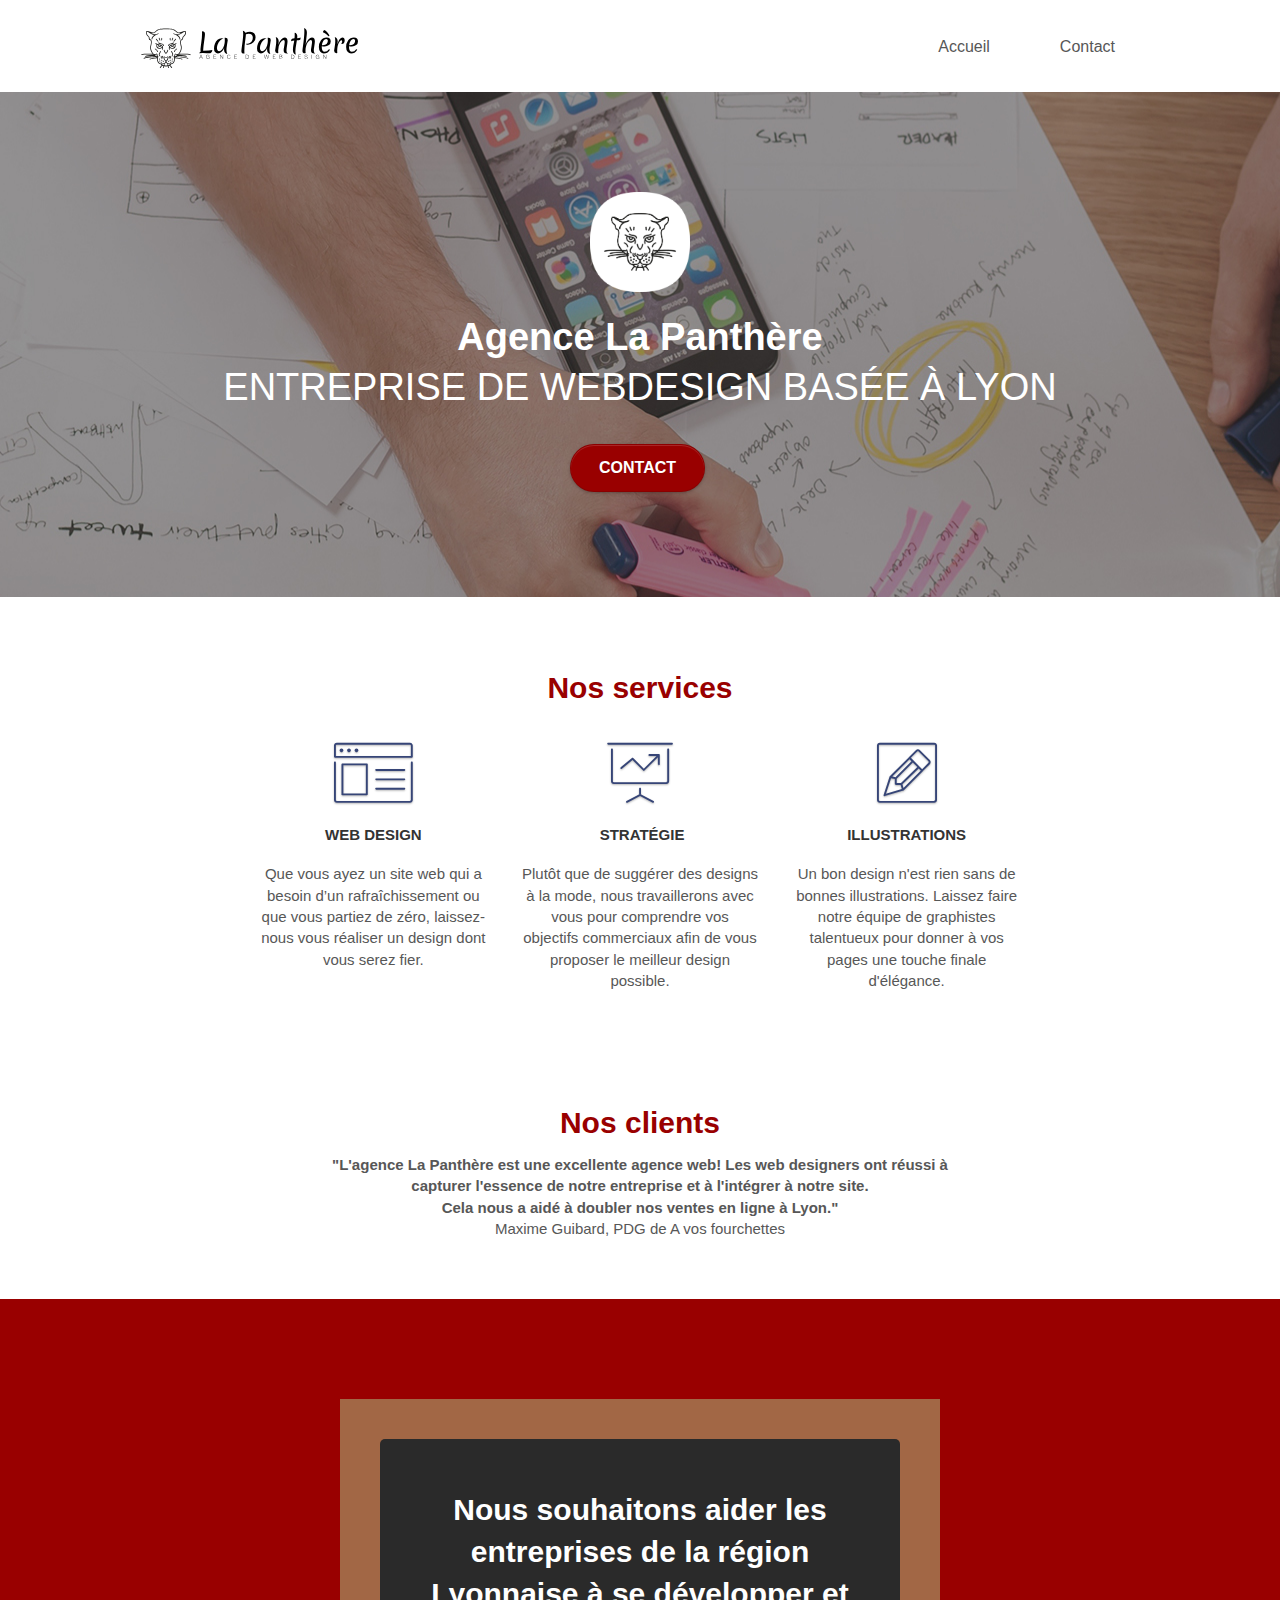
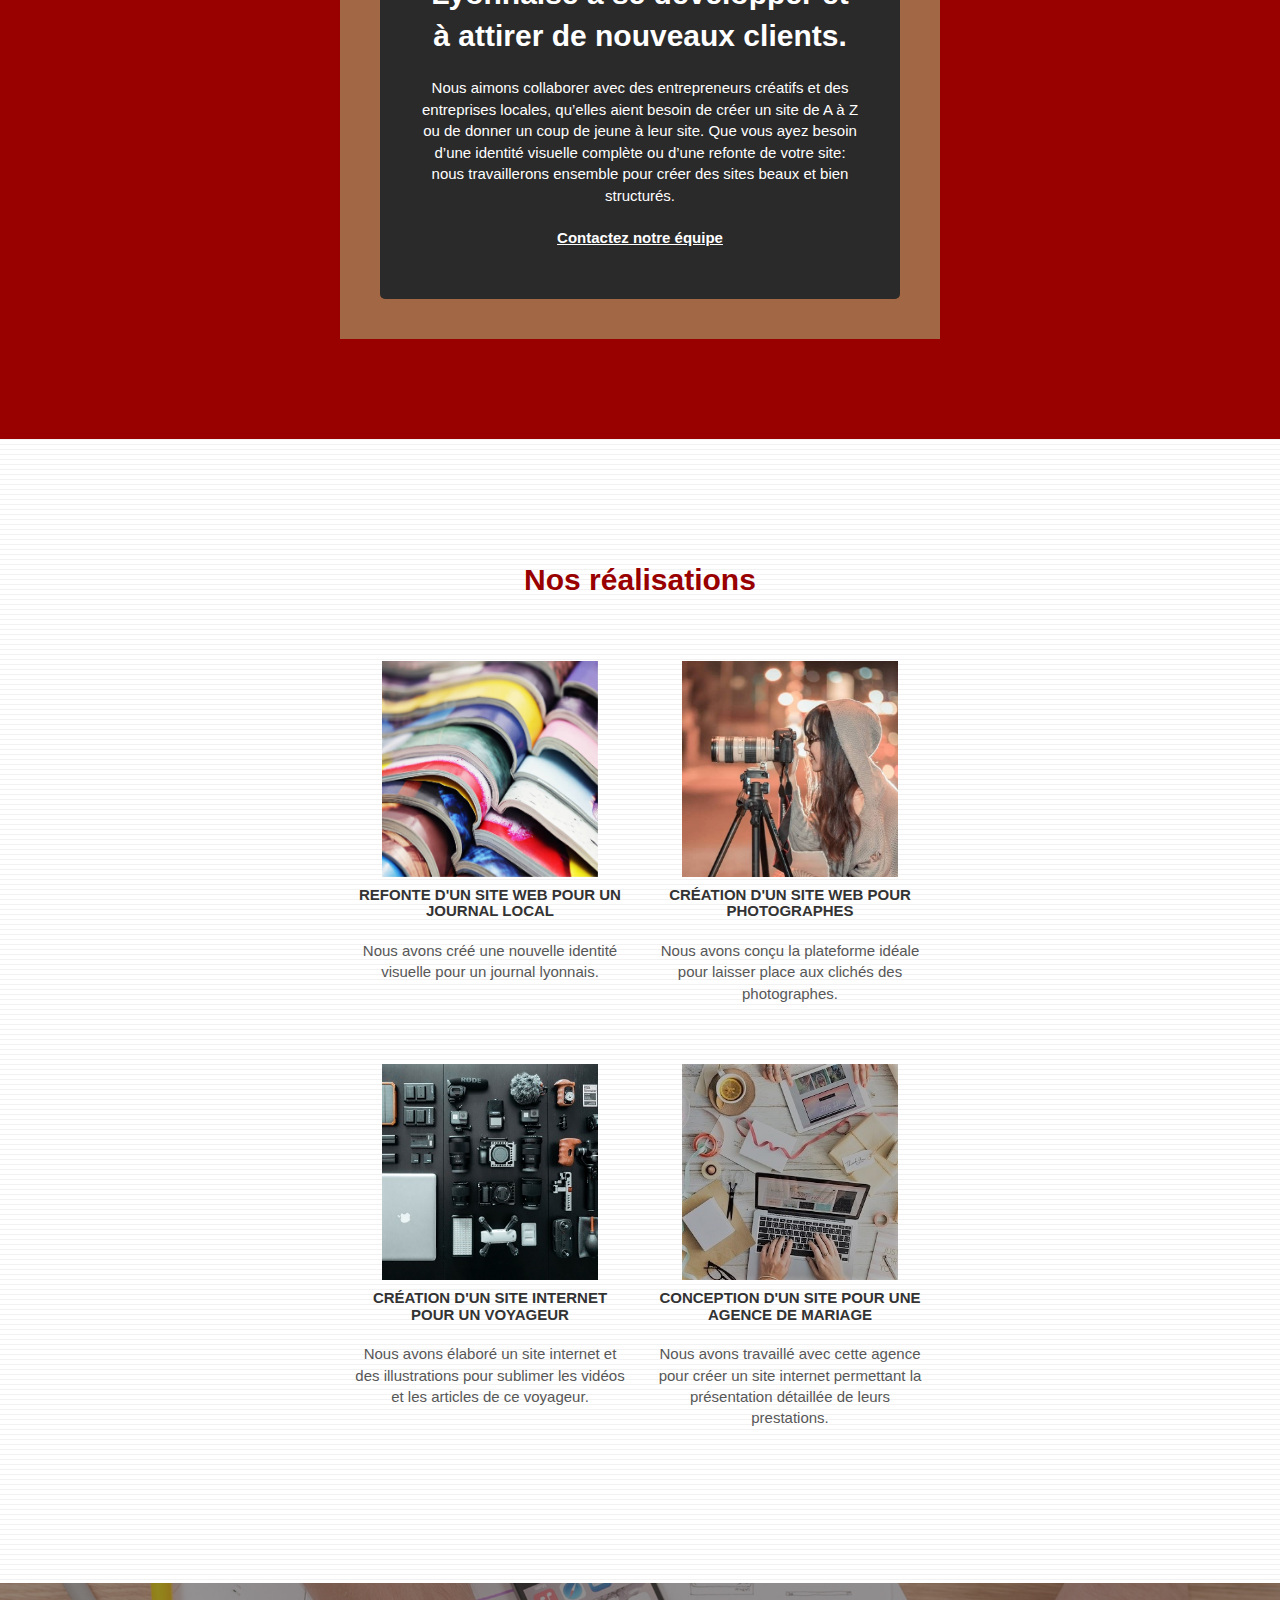
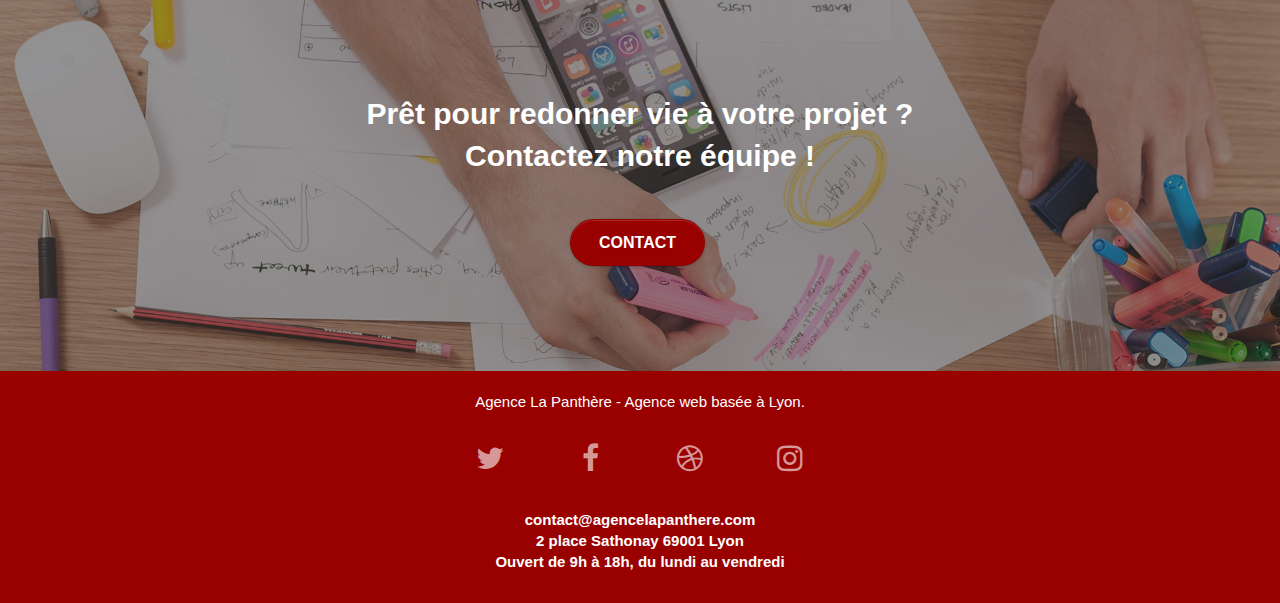
==== commit bec2a811: "Contact.html updates" ====
--- a/Desktop/DEVWEB/P4/LaPanthère/index.html
+++ b/Desktop/DEVWEB/P4/LaPanthère/index.html
@@ -58,10 +58,9 @@
 <!-- bloc-0 END -->
 
 <!-- bloc-1-presentation -->
-<div class="bloc bgc-dark-slate-blue bg-banniere d-bloc bg-t-edge bloc-bg-texture texture-paper b-parallax" id="bloc-1-hero">
-	<div class="container bloc-lg">
-		<div class="row tight-width-whitespace">
-			<div class="col-sm-12">
+<div class="bloc bgc-dark-slate-blue bg-banniere d-bloc bg-t-edge b-parallax" id="bloc-1-hero">
+	<div class="container bloc-lg">
+		
 				<img src="img/logo.png" class="center-block image-resize-mode" width="100" alt="logo de l'Agence La Panthère" />
 				<h1 class="text-center hero-bloc-text tc-white ">
 					<strong> Agence La Panthère </strong> <br> ENTREPRISE DE WEBDESIGN BASÉE À LYON </h1>
@@ -129,7 +128,7 @@
 <!-- bloc-2-services END -->
 
 <!-- bloc-3-what-i-do -->
-<div class="bloc tc-white bgc-atomic-tangerine bg-presentation d-bloc bloc-bg-texture texture-paper b-parallax" id="bloc-3-what-i-do">
+<div class="bloc tc-white bgc-atomic-tangerine bg-presentation d-bloc b-parallax" id="bloc-3-what-i-do">
 	<div class="container bloc-lg">
 		<div class="row tight-width-whitespace black-background">
 			<div class="col-sm-12">
@@ -198,7 +197,7 @@
 <!-- bloc-4-portfolio END -->
 
 <!-- bloc-5-cta -->
-<div class="bloc bgc-dark-slate-blue bg-banniere d-bloc bloc-bg-texture texture-paper" id="bloc-5-cta">
+<div class="bloc bgc-dark-slate-blue bg-banniere d-bloc" id="bloc-5-cta">
 	<div class="container bloc-lg">
 		<div class="row">
 			<h2 class="mg-md text-center tc-white">
--- a/Desktop/DEVWEB/P4/LaPanthère/style.css
+++ b/Desktop/DEVWEB/P4/LaPanthère/style.css
@@ -28,7 +28,6 @@
 }
 
 .bloc {
-    width: 100%;
     clear: both;
     background: 50% 50% no-repeat;
     padding: 0 50px;
@@ -46,12 +45,24 @@
 
 .bloc-lg {
     padding: 100px 50px;
+    margin: auto;
 }
 
 .tight-width-whitespace .col-sm-12 {
     background-color:  #2a2a2a;
     padding: 40px;
     border-radius: 5px;
+}
+
+.bloc-lg .row .col-sm-12 h1, p {
+    text-align: center;
+}
+
+.tight-width-whitespace .col-sm-6 a .portfolio-thumb {
+    display: block;
+    max-width: 80%;
+    height: auto;
+    margin: auto;
 }
 
 .bloc-md {
@@ -319,7 +330,14 @@
     z-index: 1;
 }
 
-.nav > li {
+.navbar .nav li a {
+    list-style-type: none;
+    float: left;
+    margin: 10px;
+    font-size: 16px;
+}
+
+.nav > li  {
     list-style-type: none;
     float: left;
     margin: 10px;
@@ -506,6 +524,11 @@
 .form-control {
     border-color: rgba(0, 0, 0, .1);
     box-shadow: none;
+    align-items: center;
+}
+
+.form {
+    align-items: center;
 }
 
 .scrollToTop {
@@ -711,7 +734,7 @@
 
 .adresse p {
     color: white!important;
-    font-weight: blod;
+    font-weight: bold;
 }
 
 h2 {
@@ -865,13 +888,13 @@
     }
 }
 
-@media only screen and (min-device-width: 768px) and (max-device-width: 1024px) and (orientation: landscape) {
+@media only screen and (min-width: 768px) and (max-width: 1024px) and (orientation: landscape) {
     .b-parallax {
         background-attachment: scroll;
     }
 }
 
-@media only screen and (min-device-width: 1024px) and (max-device-width: 1366px) and (-webkit-min-device-pixel-ratio: 1.5) {
+@media only screen and (min-width: 1024px) and (max-width: 1366px) and (-webkit-min-device-pixel-ratio: 1.5) {
     .b-parallax {
         background-attachment: scroll;
     }
@@ -889,10 +912,6 @@
         overflow-x: hidden;
         position: relative;
     }
-    .bloc {
-        padding-left: constant(safe-area-inset-left);
-        padding-right: constant(safe-area-inset-right);
-    }
     .bloc-group,
     .bloc-group .bloc {
         display: block;
@@ -901,8 +920,6 @@
     .bloc-fill-screen .fill-bloc-top-edge,
     .bloc-fill-screen .fill-bloc-bottom-edge {
         padding: 0 20px;
-        padding-left: constant(safe-area-inset-left);
-        padding-right: constant(safe-area-inset-right);
     }
 }
 
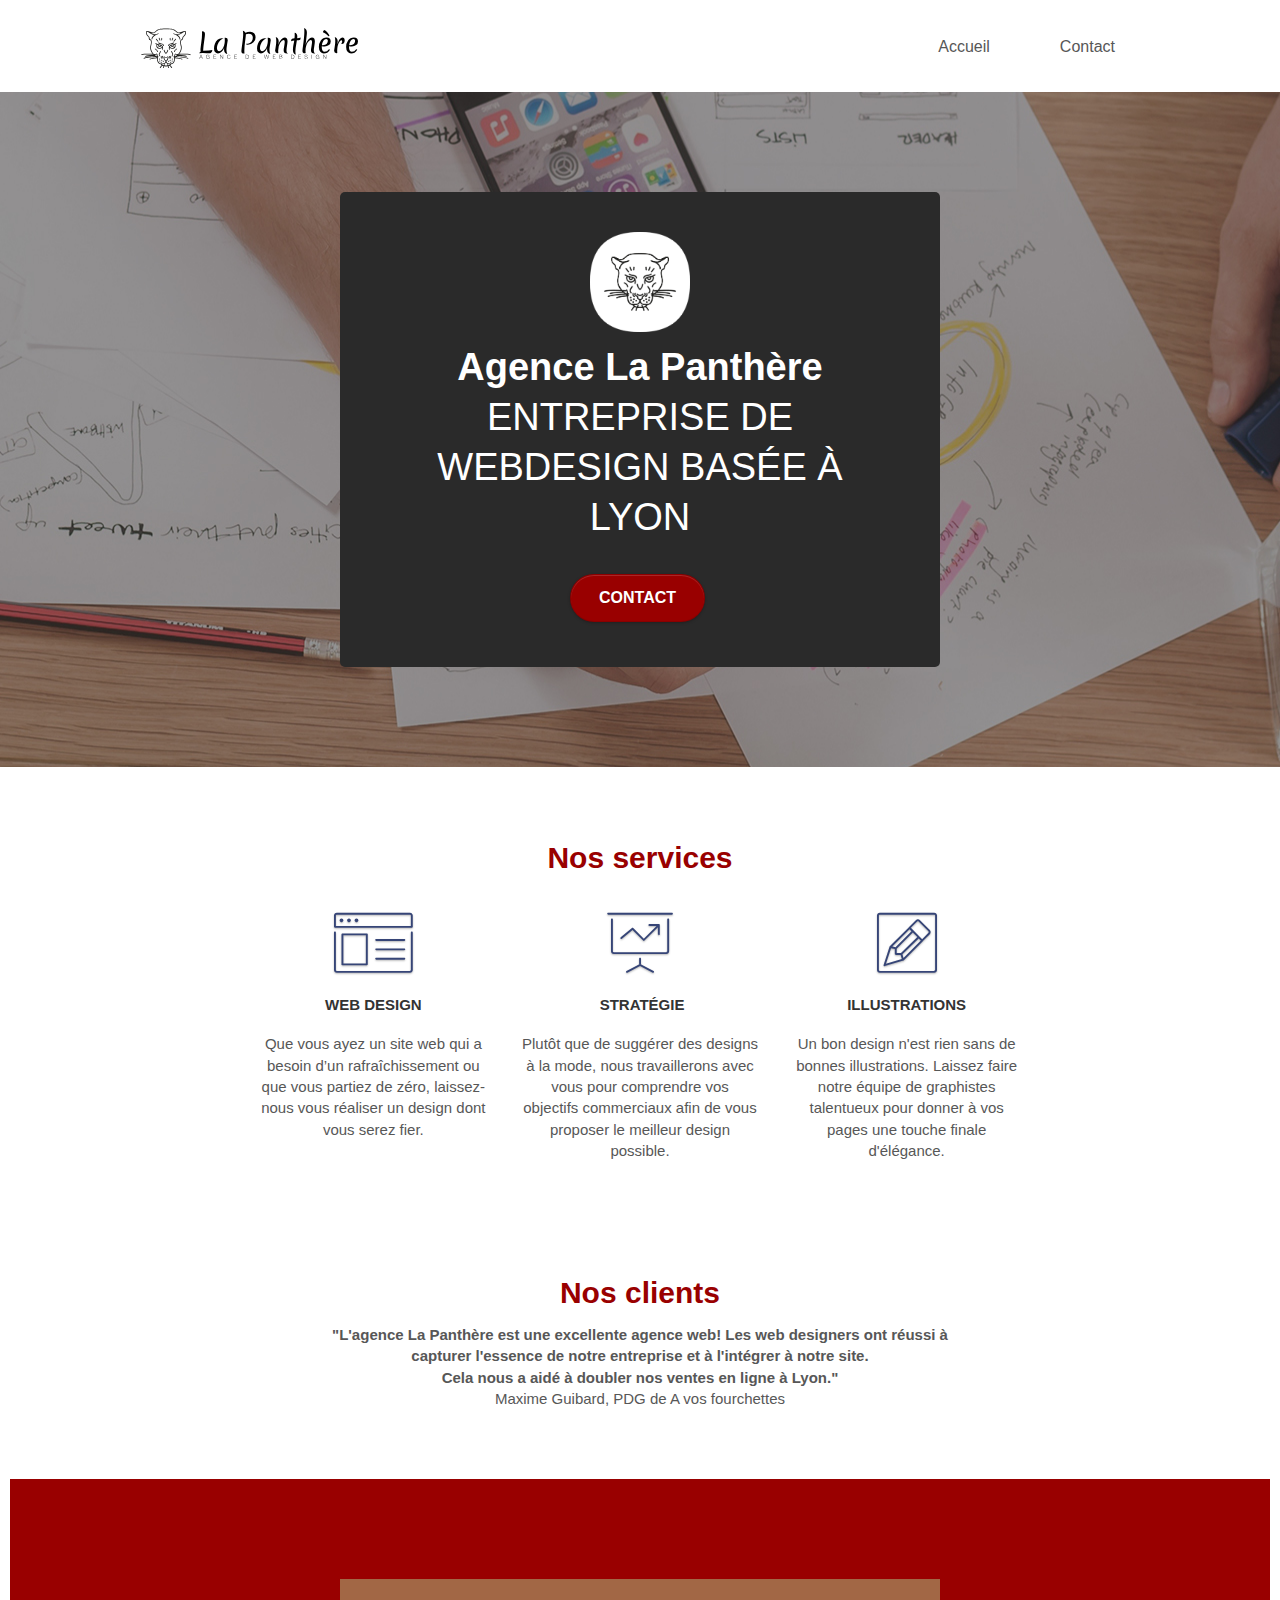
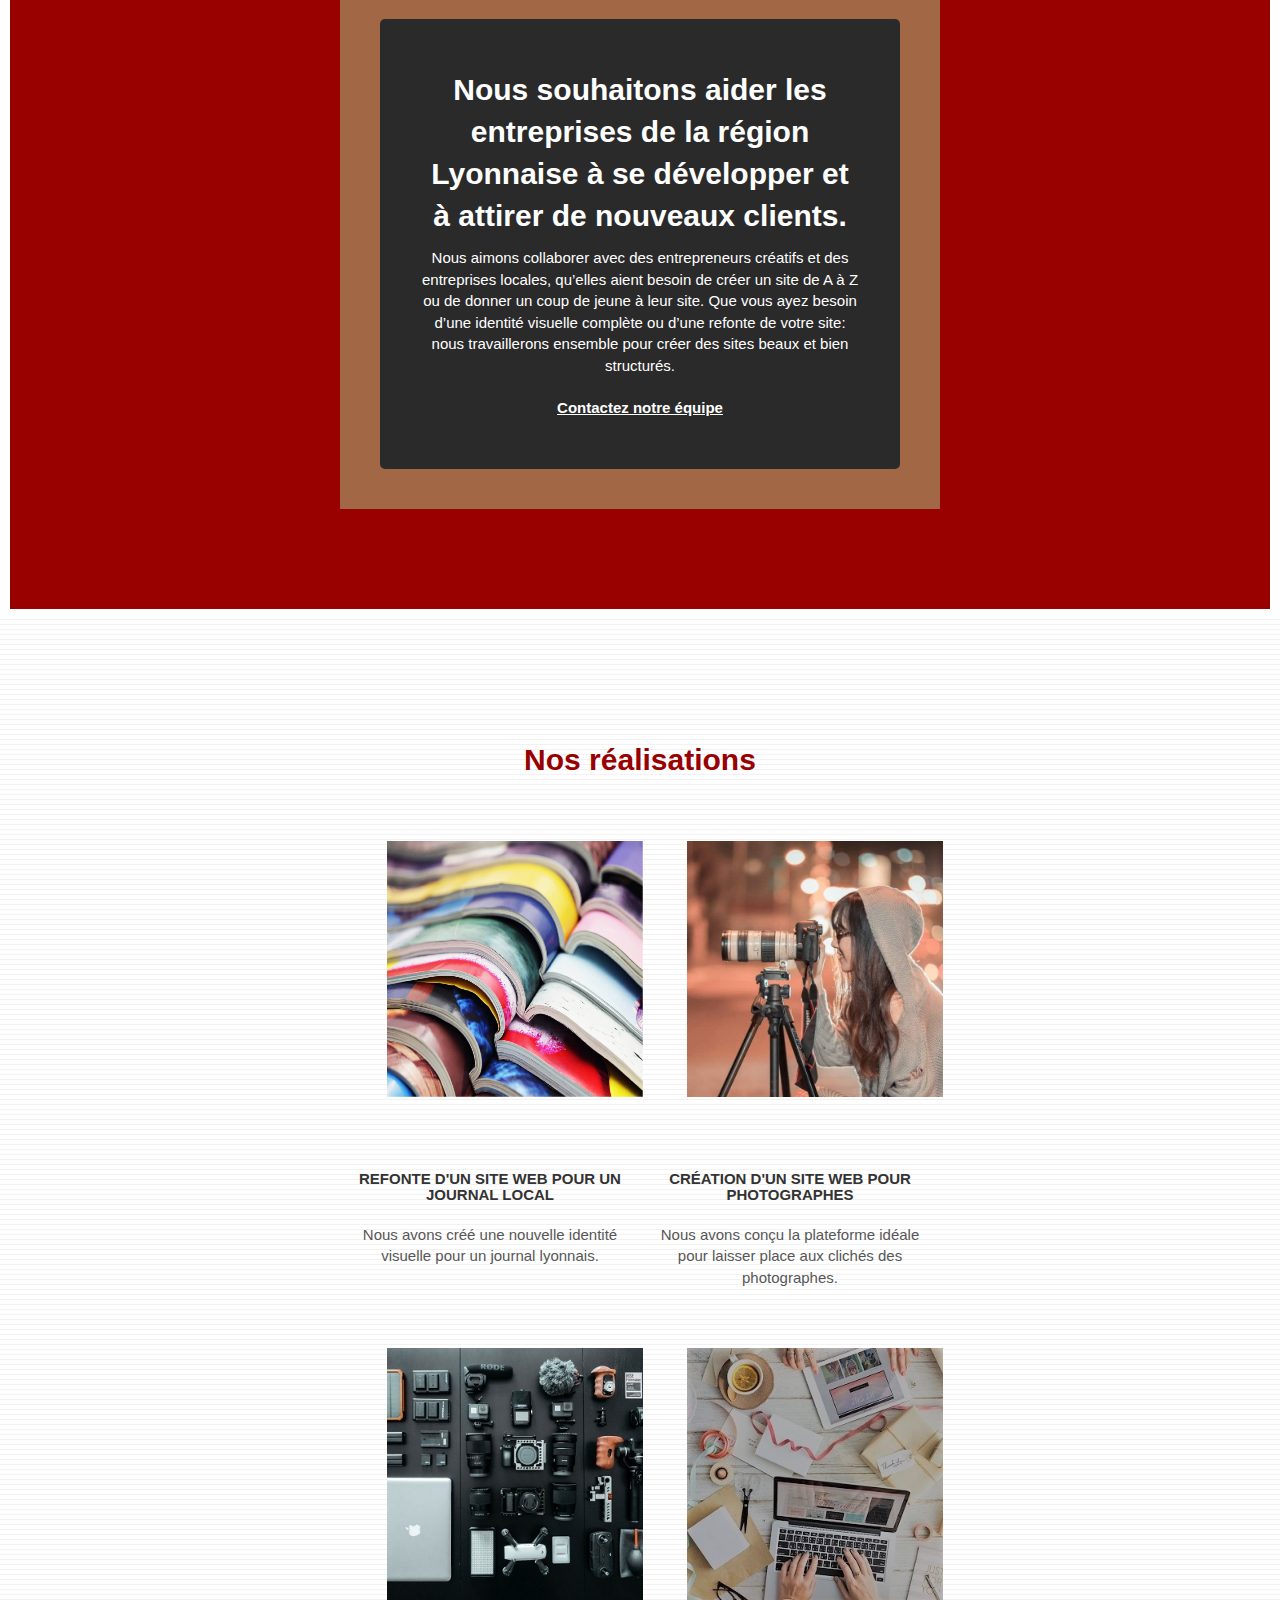
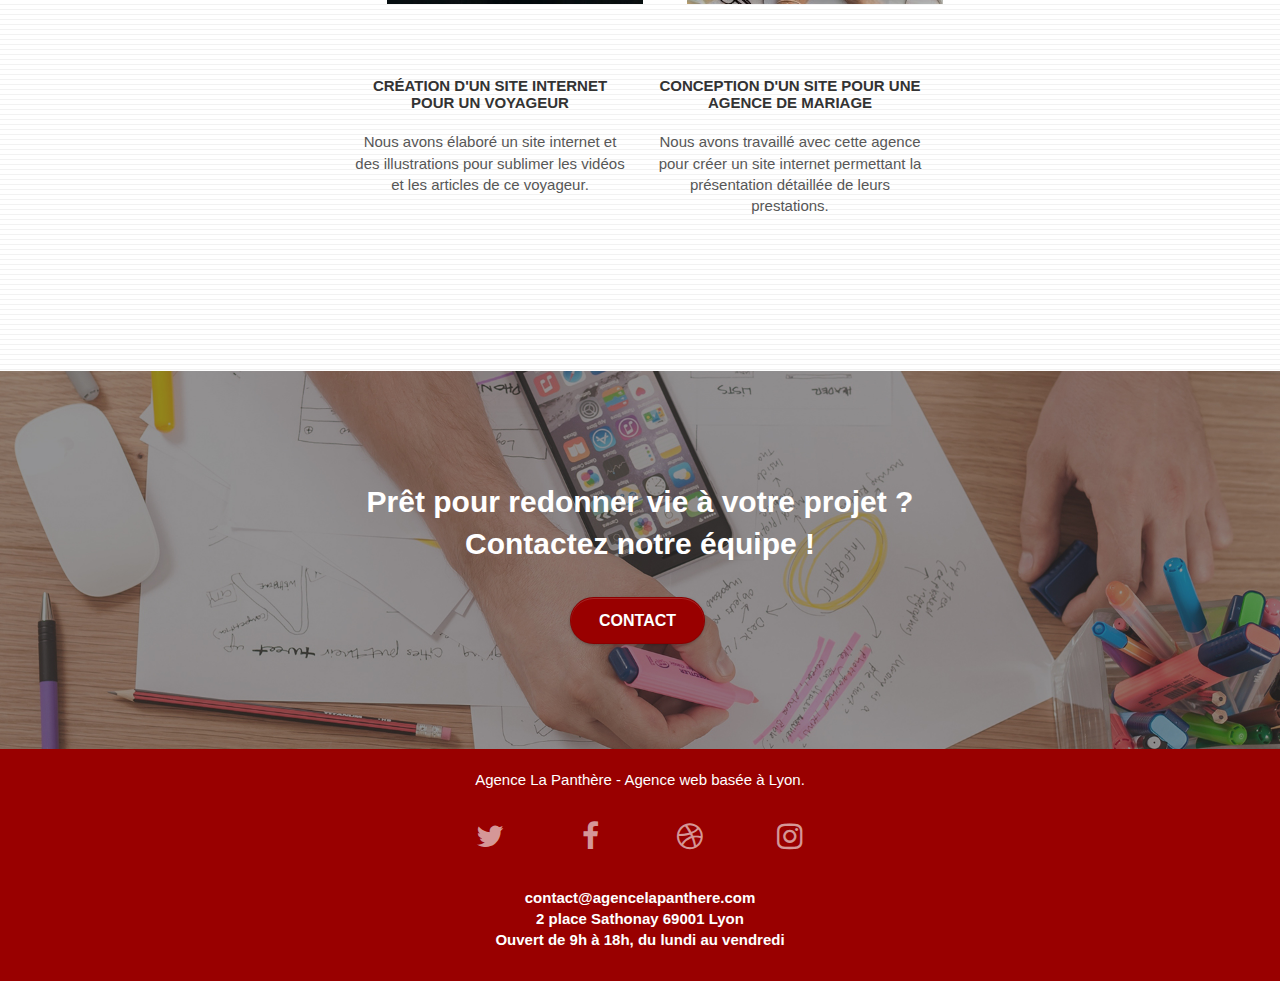
==== commit 7074bc60: "Dernieres modifications et version définitive" ====
--- a/Desktop/DEVWEB/P4/LaPanthère/index.html
+++ b/Desktop/DEVWEB/P4/LaPanthère/index.html
@@ -60,7 +60,8 @@
 <!-- bloc-1-presentation -->
 <div class="bloc bgc-dark-slate-blue bg-banniere d-bloc bg-t-edge b-parallax" id="bloc-1-hero">
 	<div class="container bloc-lg">
-		
+		<div class="row tight-width-whitespace">
+			<div class="col-sm-12">
 				<img src="img/logo.png" class="center-block image-resize-mode" width="100" alt="logo de l'Agence La Panthère" />
 				<h1 class="text-center hero-bloc-text tc-white ">
 					<strong> Agence La Panthère </strong> <br> ENTREPRISE DE WEBDESIGN BASÉE À LYON </h1>
--- a/Desktop/DEVWEB/P4/LaPanthère/style.css
+++ b/Desktop/DEVWEB/P4/LaPanthère/style.css
@@ -71,6 +71,7 @@
 
 .bloc-sm {
     padding: 20px 50px;
+    margin: auto;
 }
 
 .bg-center,
@@ -337,6 +338,17 @@
     font-size: 16px;
 }
 
+.sr-only {
+    position: absolute;
+    width: 1px;
+    height: 1px;
+    padding: 0;
+    margin: -1px;
+    overflow: hidden;
+    clip: rect(0, 0, 0, 0);
+    border: 0;
+}
+
 .nav > li  {
     list-style-type: none;
     float: left;
@@ -356,6 +368,16 @@
 .navbar-toggle {
     margin: 10px 10px 0 0;
     border: 0px;
+    position: relative;
+    float: right;
+    padding: 9px 10px;
+    margin-top: 8px;
+    margin-right: 15px;
+    margin-bottom: 8px;
+    background-color: transparent;
+    background-image: none;
+    border: 1px solid transparent;
+    border-radius: 4px;
 }
 
 .navbar-toggle:hover {
@@ -365,6 +387,10 @@
 .navbar-toggle .icon-bar {
     background-color: rgba(0, 0, 0, .5);
     width: 26px;
+    display: block;
+    height: 2px;
+    border-radius: 1px;
+    line-height: 3px;
 }
 
 .nav-invert .navbar .nav {
@@ -529,6 +555,7 @@
 
 .form {
     align-items: center;
+    margin-left: 30px;
 }
 
 .scrollToTop {
@@ -555,6 +582,9 @@
     position: relative;
     display: block;
     text-align: center;
+    width: 320px;
+    height: 320px;
+    margin: auto;
 }
 
 a[data-lightbox]:hover::before {
@@ -816,6 +846,7 @@
 .tc-white {
     color: white!important;
     align-items: center;
+    margin: 10px;
 }
 
 .btn-atomic-tangerine {
@@ -1046,6 +1077,8 @@
     }
     form {
         padding: 5px;
+        max-width: 500px;
+        margin: auto;
     }
     .close-lightbox {
         display: inline-block;
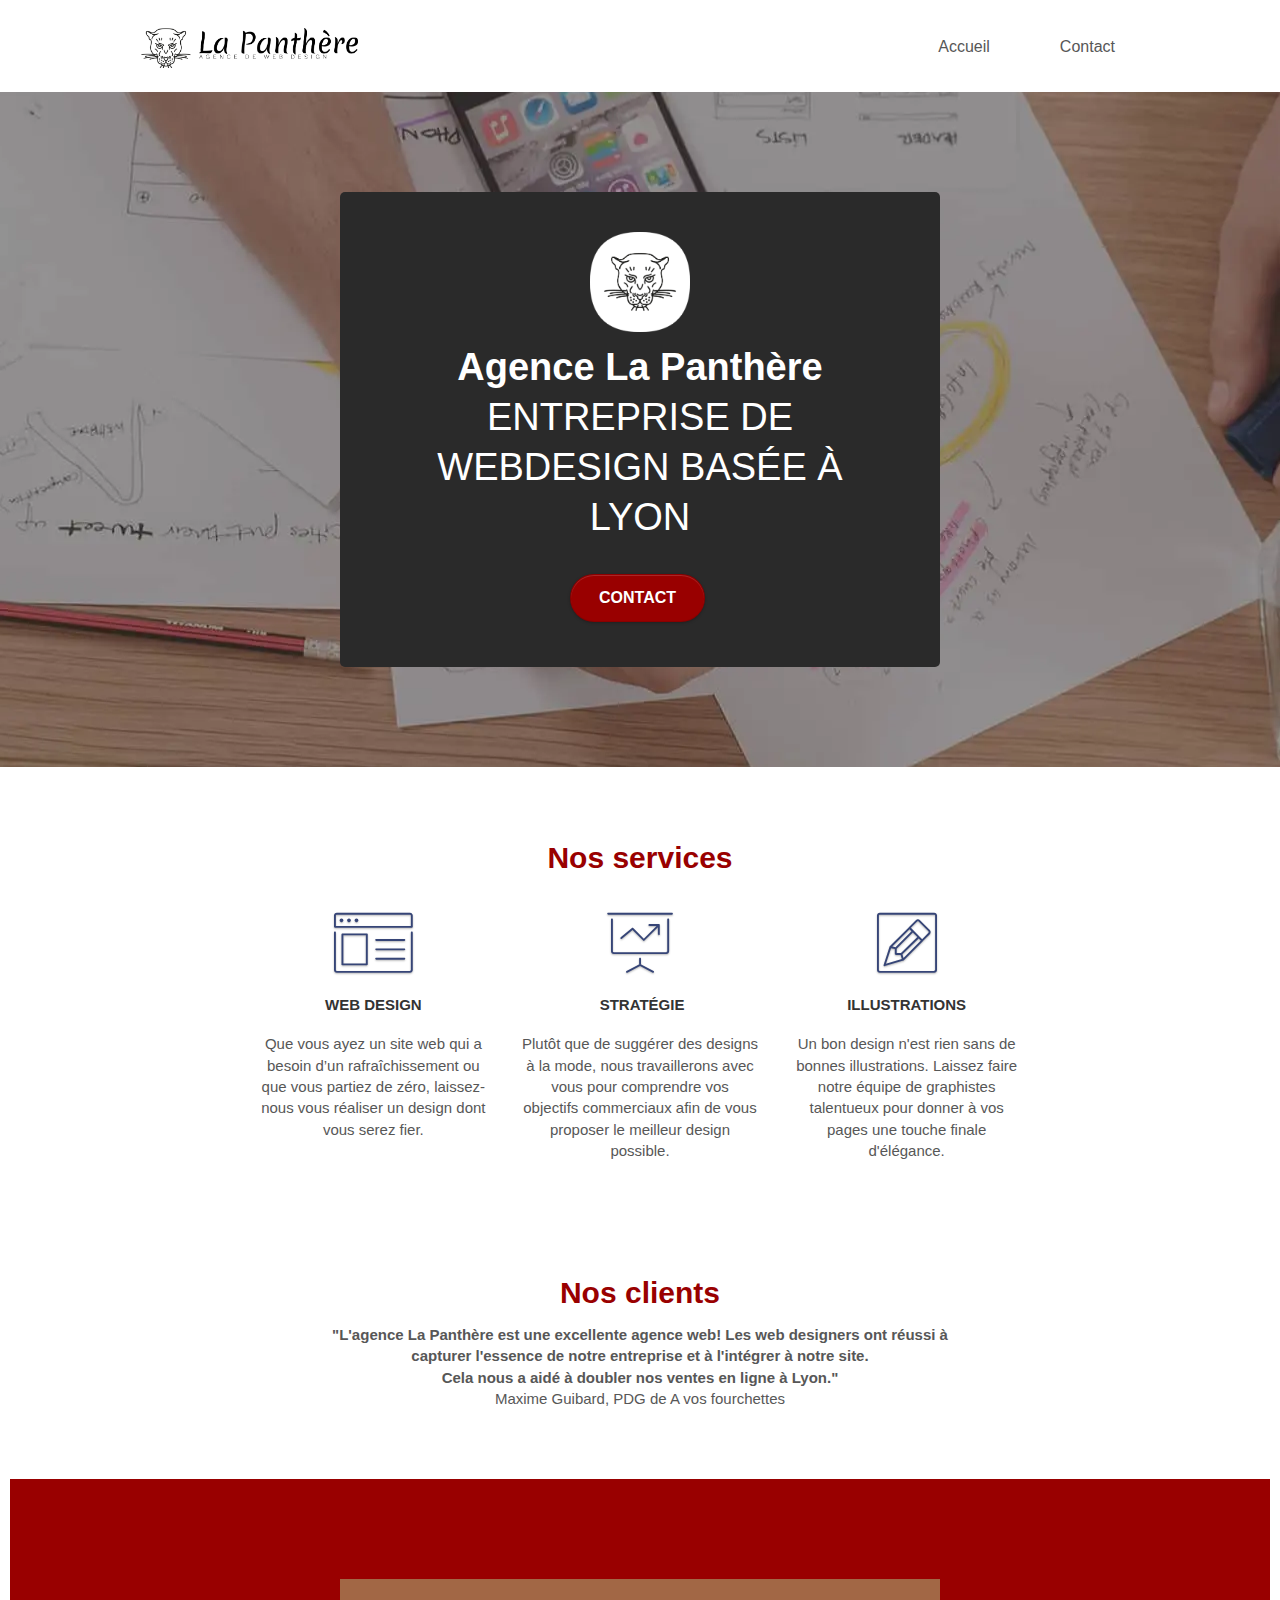
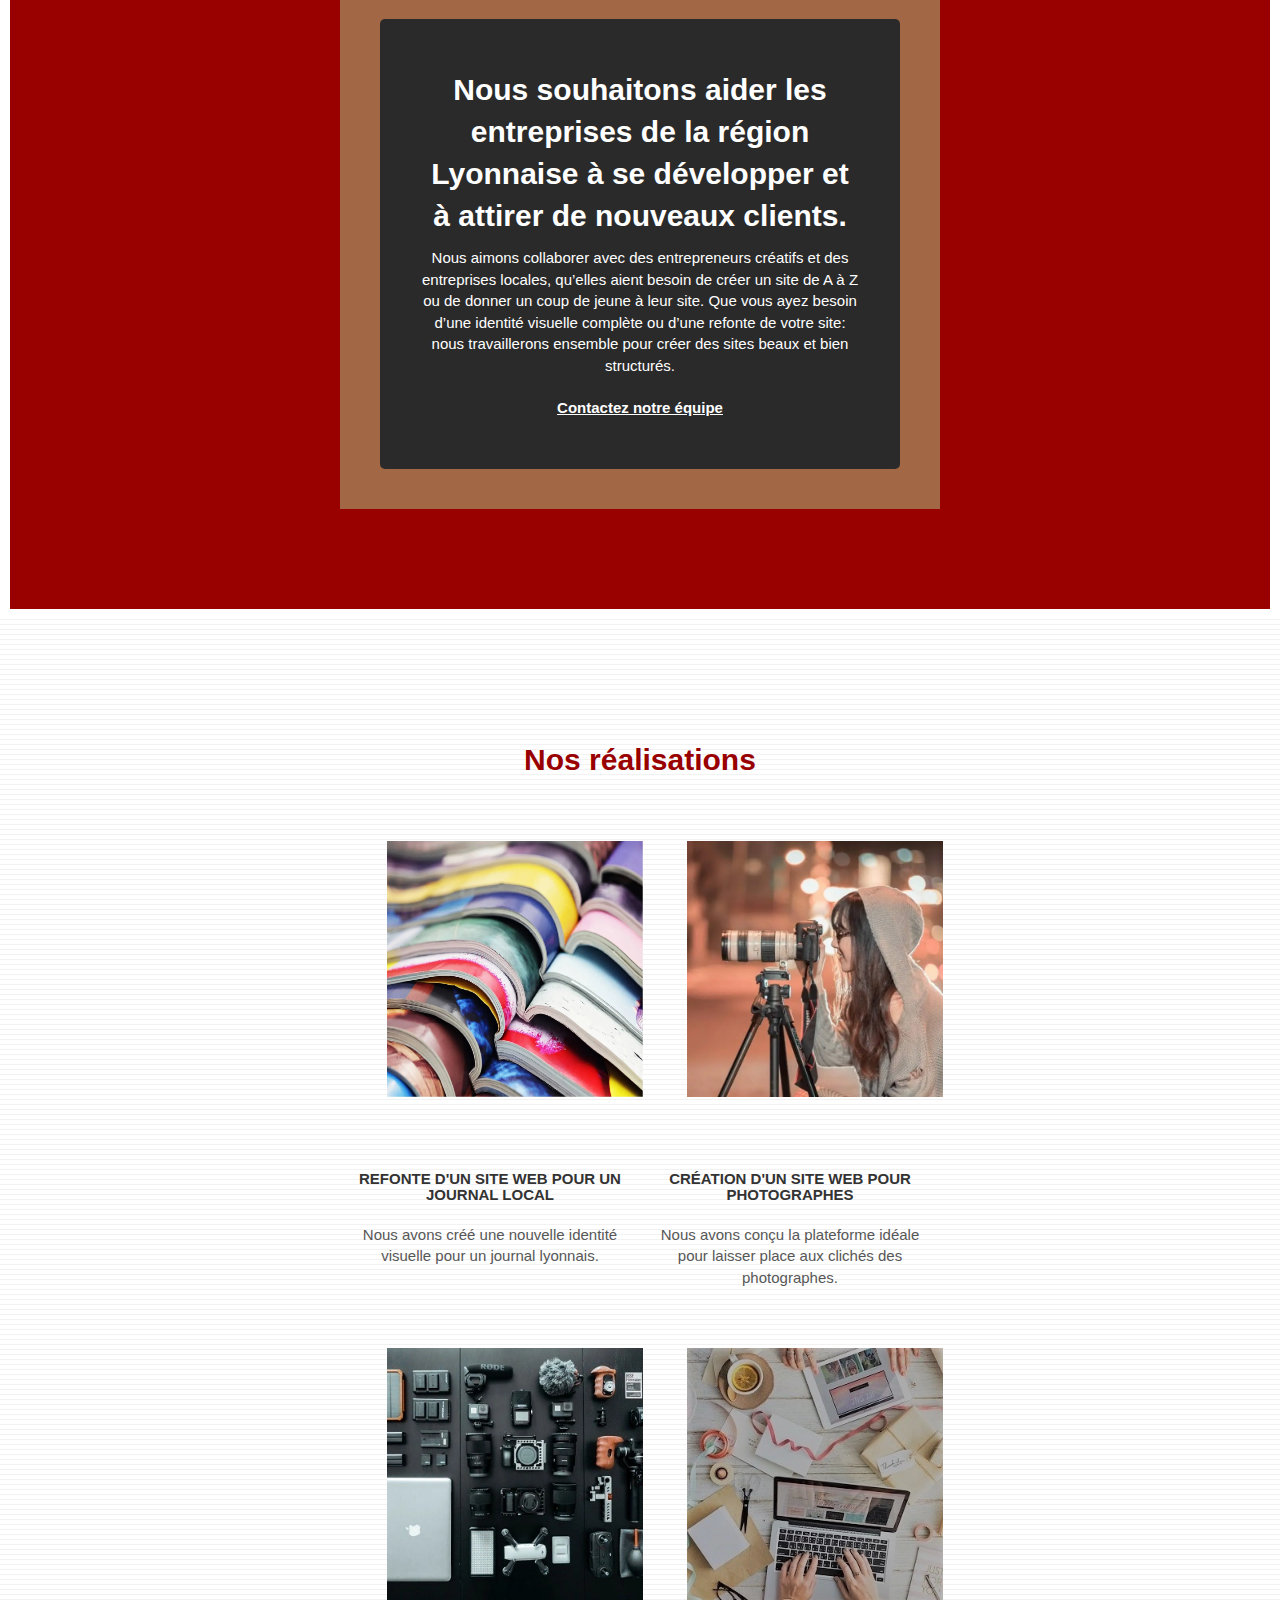
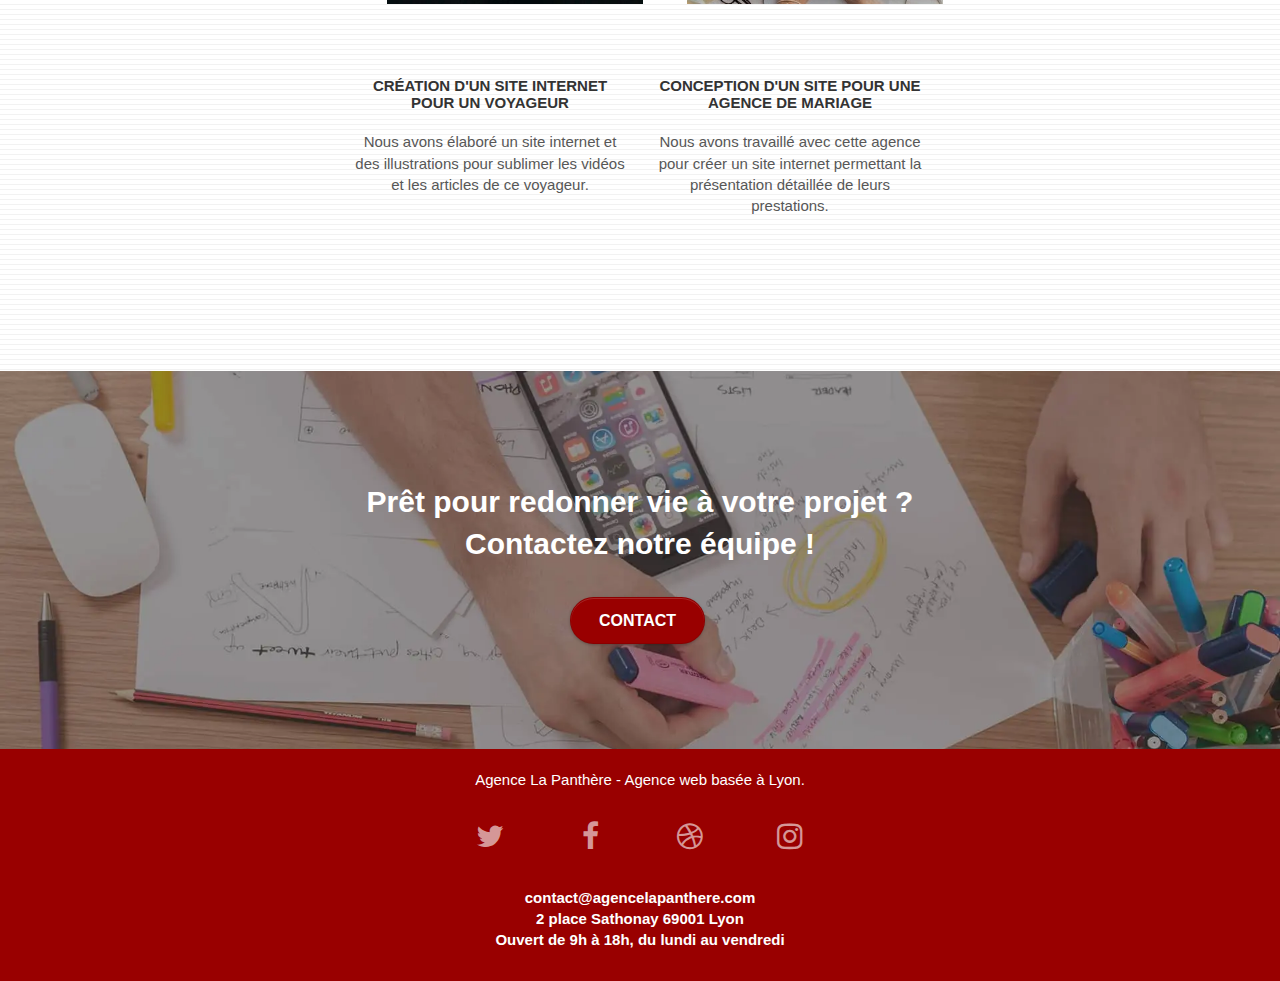
==== commit 8204a40d: "post sooutenance: images en webp et ajout 'defer'" ====
--- a/Desktop/DEVWEB/P4/LaPanthère/index.html
+++ b/Desktop/DEVWEB/P4/LaPanthère/index.html
@@ -13,11 +13,11 @@
 	<link rel="stylesheet" type="text/css" href="./css/et-line.css">
 	
     
-	<script src="./js/jquery-2.1.0.js"></script>
-	<script src="./js/bootstrap.js"></script>
-	<script src="./js/blocs.js"></script>
+	<script src="./js/jquery-2.1.0.js" defer></script>
+	<script src="./js/bootstrap.js" defer></script>
+	<script src="./js/blocs.js" defer></script>
 	<script src="./js/jquery.touchSwipe.js" defer></script>
-	<script src="./js/gmaps.js"></script>
+	<script src="./js/gmaps.js" defer></script>
 
     <title> La Panthère </title>
 
@@ -37,7 +37,7 @@
 
 		<nav class="navbar row">
 			<div class="navbar-header">
-				<a class="navbar-brand" href="index.html"><img src="img/agence-la-panthere-monochrome.svg" alt="logo La Panthère, Agence de web design" height="40" /></a>
+				<a class="navbar-brand" href="index.html"><img src="img/agence-la-panthere-monochrome.webp" alt="logo La Panthère, Agence de web design" height="40" /></a>
 				<button id="nav-toggle" type="button" class="ui-navbar-toggle navbar-toggle" data-toggle="collapse" data-target=".navbar-1">
 					<span class="sr-only">Toggle navigation</span><span class="icon-bar"></span><span class="icon-bar"></span><span class="icon-bar"></span>
 				</button>
@@ -155,7 +155,7 @@
 		</div>
 		<div class="row tight-width-whitespace portfolio-row">
 			<div class="col-sm-6">
-				<a href="#" data-lightbox="img/1LIGHT.jpg" data-gallery-id="gallery-1" data-caption="Refonte d'un site web pour un journal local" data-frame="snapshot-lb"><img src="img/1LIGHT.jpg" alt="Entreprise webdesign Lyon, Refonte d'un site web pour un journal local" class="img-responsive portfolio-thumb" /></a>
+				<a href="#" data-lightbox="img/journal-local.webp" data-gallery-id="gallery-1" data-caption="Refonte d'un site web pour un journal local" data-frame="snapshot-lb"><img src="img/journal-local.webp" alt="Entreprise webdesign Lyon, Refonte d'un site web pour un journal local" class="img-responsive portfolio-thumb" /></a>
 				<h3 class="mg-md text-center">
 					Refonte d'un site web pour un journal local
 				</h3>
@@ -164,7 +164,7 @@
 				</p>
 			</div>
 			<div class="col-sm-6">
-				<a href="#" data-lightbox="img/2LIGHT.jpg" data-gallery-id="gallery-1" data-caption="Création d'un site web pour photographes" data-frame="snapshot-lb"><img src="img/2LIGHT.jpg" class="img-responsive portfolio-thumb" alt="pEntreprise webdesign Lyon, Création d'un site web pour photographes" /></a>
+				<a href="#" data-lightbox="img/photographes.webp" data-gallery-id="gallery-1" data-caption="Création d'un site web pour photographes" data-frame="snapshot-lb"><img src="img/photographes.webp" class="img-responsive portfolio-thumb" alt="Entreprise webdesign Lyon, Création d'un site web pour photographes" /></a>
 				<h3 class="mg-md text-center">
 					Création d'un site web pour photographes
 				</h3>
@@ -175,7 +175,7 @@
 		</div>
 		<div class="row tight-width-whitespace portfolio-row">
 			<div class="col-sm-6">
-				<a href="#" data-lightbox="img/3LIGHT.jpg" data-gallery-id="gallery-1" data-caption="Création d'un site internet pour un voyageur" data-frame="snapshot-lb"><img src="img/3LIGHT.jpg" class="img-responsive portfolio-thumb" alt="Entreprise webdesign Lyon, Création d'un site web pour voyageur"/></a>
+				<a href="#" data-lightbox="img/voyageur.webp" data-gallery-id="gallery-1" data-caption="Création d'un site internet pour un voyageur" data-frame="snapshot-lb"><img src="img/voyageur.webp" class="img-responsive portfolio-thumb" alt="Entreprise webdesign Lyon, Création d'un site web pour voyageur"/></a>
 				<h3 class="mg-md text-center">
 					Création d'un site internet pour un voyageur
 				</h3>
@@ -184,7 +184,7 @@
 				</p>
 			</div>
 			<div class="col-sm-6">
-				<a href="#" data-lightbox="img/4LIGHT.jpg" data-gallery-id="gallery-1" data-caption="Conception d'un site pour une agence de mariage" data-frame="snapshot-lb"><img src="img/4LIGHT.jpg" class="img-responsive portfolio-thumb" alt="Entreprise webdesign Lyon, Création d'un site web pour agence de mariage" /></a>
+				<a href="#" data-lightbox="img/mariage.webp" data-gallery-id="gallery-1" data-caption="Conception d'un site pour une agence de mariage" data-frame="snapshot-lb"><img src="img/mariage.webp" class="img-responsive portfolio-thumb" alt="Entreprise webdesign Lyon, Création d'un site web pour agence de mariage" /></a>
 				<h3 class="mg-md text-center">
 					Conception d'un site pour une agence de mariage
 				</h3>
--- a/Desktop/DEVWEB/P4/LaPanthère/style.css
+++ b/Desktop/DEVWEB/P4/LaPanthère/style.css
@@ -889,11 +889,11 @@
 }
 
 .bg-banniere {
-    background-image: url("img/agence-la-panthere.jpg");
+    background-image: url("img/image-de-presentation2.webp");
 }
 
 .bg-presentation {
-    background-image: url("img/image-de-presentation.bmp");
+    background-image: url("img/image-de-presentation.webp");
 }
 
 @media (max-width: 1024px) {
